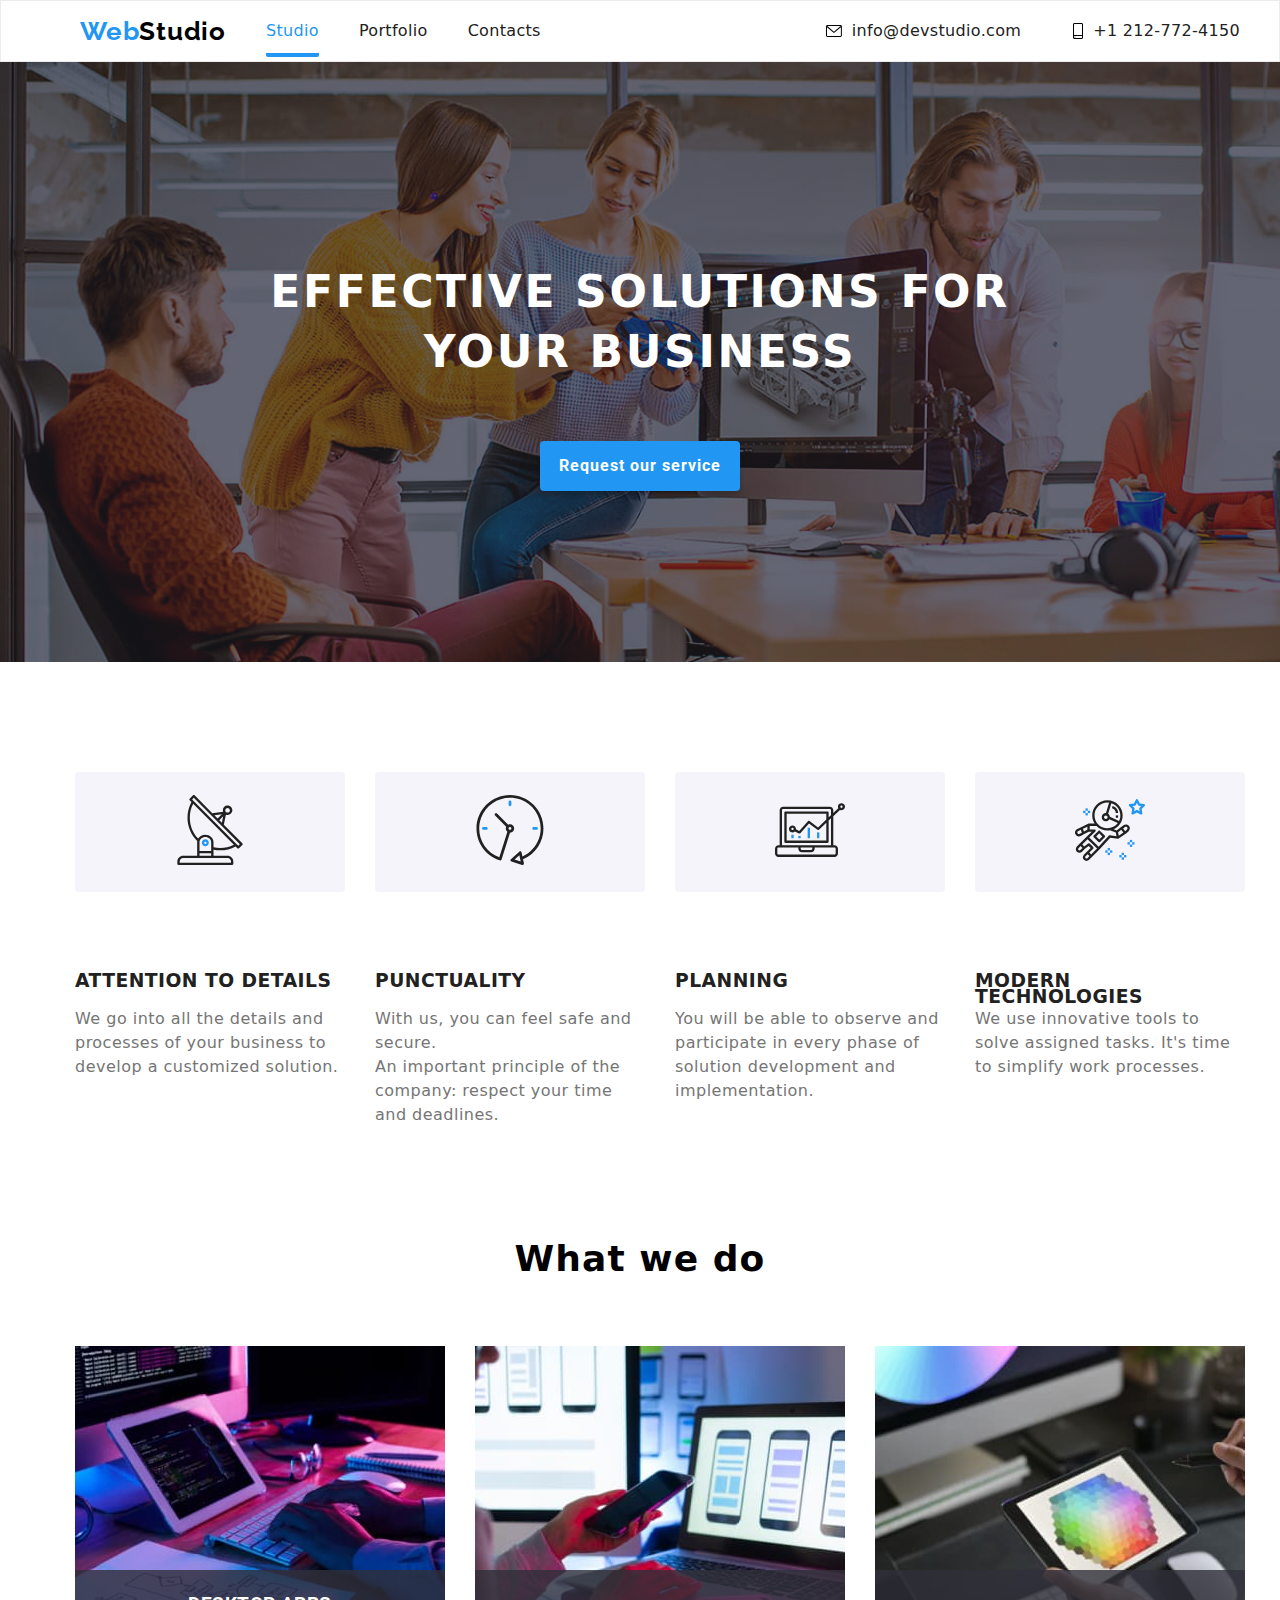
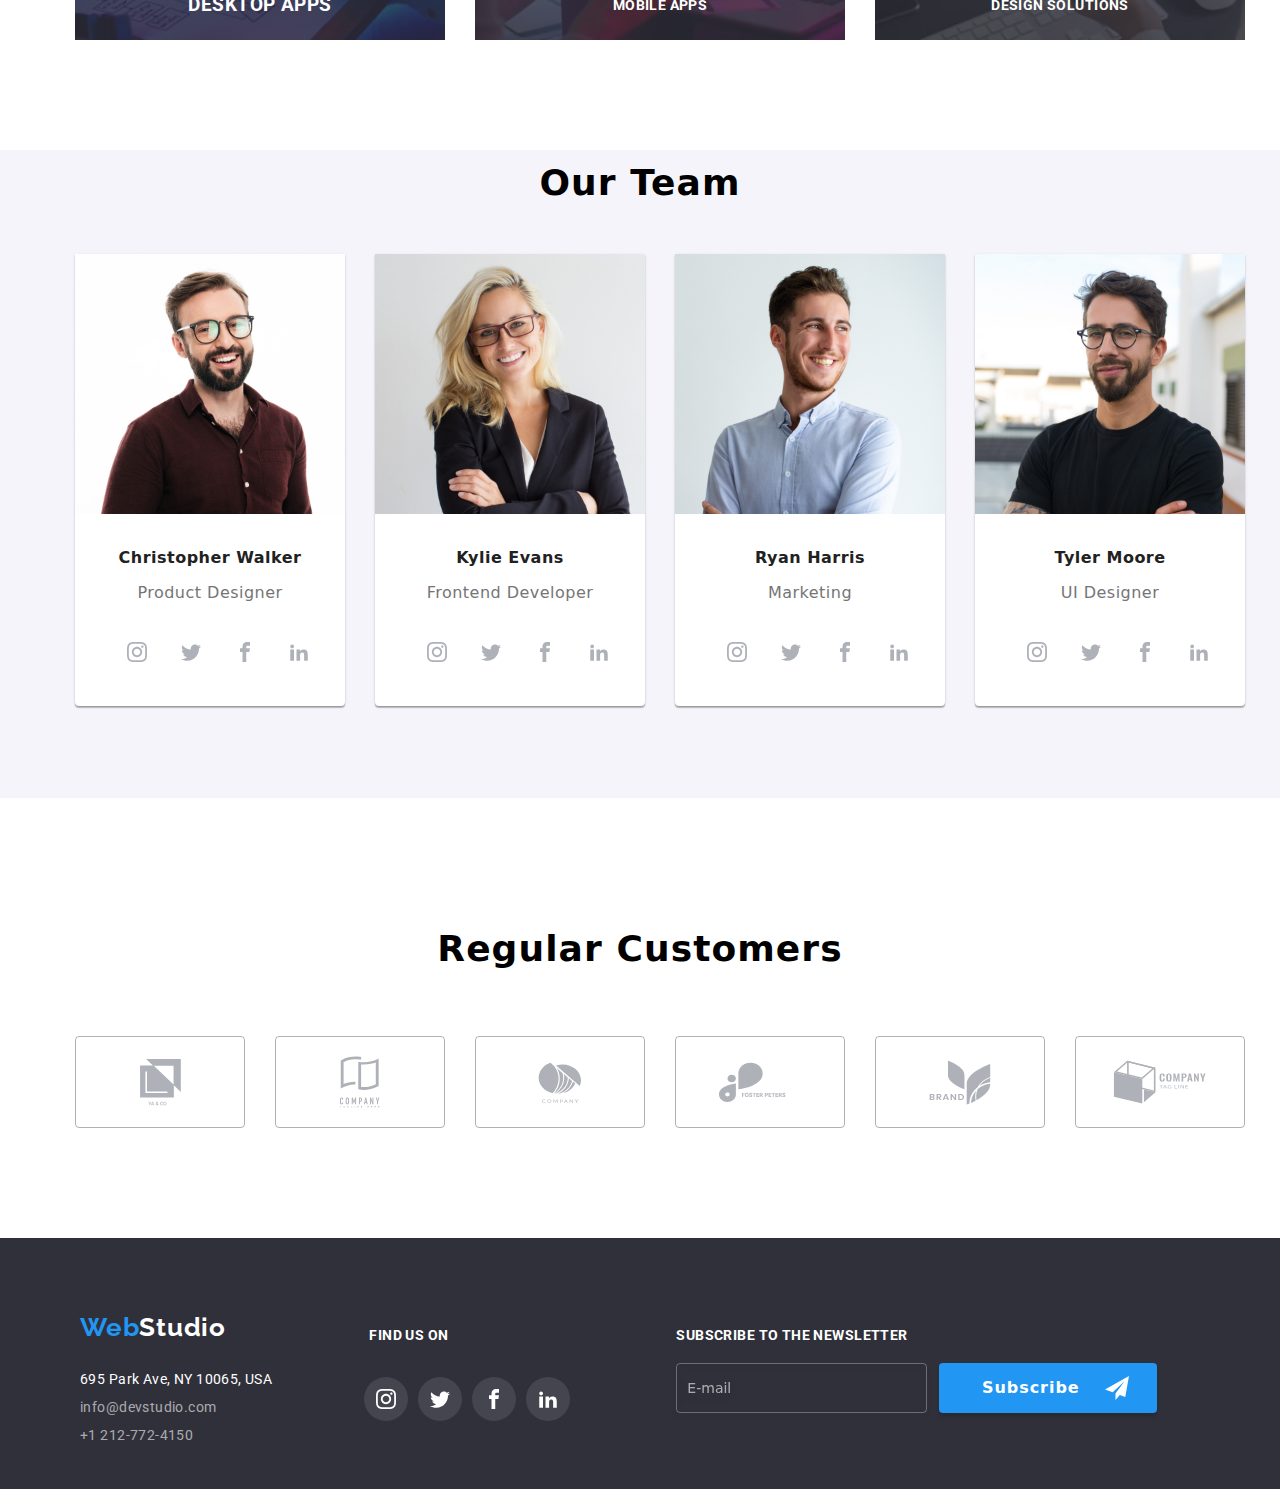
==== index.html @ d2036253 "goit-markup-hw-08" ====
<!DOCTYPE html>
<html lang="en">
  <head>
    <meta charset="UTF-8" />
    <meta name="viewport" content="width=device-width, initial-scale=1.0" />
    <title>WebStudio</title>
    <link
      rel="stylesheet"
      href="https://cdnjs.cloudflare.com/ajax/libs/modern-normalize/1.0.0/modern-normalize.min.css"
    />
    <link rel="stylesheet" href="./css/main.min.css" />
    <!-- <link rel="stylesheet" href="./css/styles.css" /> -->
    <link rel="preconnect" href="https://fonts.googleapis.com" />
    <link rel="preconnect" href="https://fonts.gstatic.com" crossorigin />
    <link
      href="https://fonts.googleapis.com/css2?family=Raleway:wght@700&family=Roboto:wght@400;500;700;900&display=swap"
      rel="stylesheet"
    />
    <link rel="portfolio" href="./portfolio.html" />
    <link rel="studio" href="./index.html" />
    <link rel="WebStudio" href="./index.html" />
  </head>
  <body>
    <div class="modal is-hidden" data-modal>
      <div class="inner-div">
        <h3 class="modal-title">
          Leave your information and we'll call you back
        </h3>
        <button data-modal-close class="button-data-modal">
          <svg width="18" height="18">
            <use href="./global-svg.svg#icon-close"></use>
          </svg>
        </button>
        <form name="contact-form" class="contact-form">
          <label class="form-item">
            Name
            <svg width="12" height="12">
              <use href="./global-svg.svg#icon-Vectorname"></use>
            </svg>
            <input type="text" name="username" />
          </label>
          <label class="form-item">
            Telephone
            <svg width="13" height="13">
              <use href="./global-svg.svg#icon-Vectorphone"></use>
            </svg>
            <input type="tel" name="Telephone" />
          </label>
          <label class="form-item">
            E-mail
            <svg width="15" height="12">
              <use href="./global-svg.svg#icon-Vectormail"></use>
            </svg>
            <input type="email" name="email" />
          </label>
          <label class="form-item">
            Comments
            <textarea name="feedback" placeholder="Enter the text"></textarea>
          </label>
          <label class="form-item terms">
            <input type="checkbox" name="email" />
            <span class="replace-checkbox">
              <svg width="11" height="8">
                <use href="./global-svg.svg#icon-checkbox"></use>
              </svg>
            </span>
            I agree with the letter and accept the
            <a class="link-checkbox" href="#">Terms and Conditions</a>
          </label>
          <button class="button-checkbox" type="submit">Send</button>
        </form>
      </div>
    </div>
    <!-- Header -->
    <header>
      <section class="section-header">
        <div class="container-header">
          <nav class="nav-list">
            <ul class="grid">
              <li class="grid__item">
                <a class="grid__item-logo" href="./index.html">Web</a>
              </li>
              <li class="grid__item">
                <a class="grid__item-special" href="./index.html">Studio</a>
              </li>
              <li class="grid__item">
                <a class="grid__item-link" href="./portfolio.html">Portfolio</a>
              </li>
              <li class="grid__item">
                <a class="grid__item-link" href="#">Contacts</a>
              </li>
            </ul>
          </nav>
          <div class="container-right-header">
            <ul class="grid-right">
              <li class="grid-right__info">
                <a
                  class="grid-right__info-link"
                  href="mailto:info@devstudio.com"
                >
                  <svg width="16" height="12">
                    <use href="./global-svg.svg#icon-mail"></use>
                  </svg>
                  info@devstudio.com</a
                >
              </li>

              <li>
                <a class="grid-right__info-link" href="tel:+12127724150">
                  <svg width="10" height="16">
                    <use href="./global-svg.svg#icon-phone"></use>
                  </svg>
                  +1 212-772-4150</a
                >
              </li>
            </ul>
          </div>
        </div>
      </section>
    </header>
    <main>
      <!-- First Section-->
      <section class="first-section">
        <div class="container-first">
          <h1 class="first-title">EFFECTIVE SOLUTIONS FOR YOUR BUSINESS</h1>
          <button data-modal-open class="first-botton" type="button">
            Request our service
          </button>
        </div>
      </section>
      <!--Second Section-->
      <section class="second-section">
        <div class="second-container">
          <ul class="second-grid">
            <li class="second-grid__item">
              <a href="#">
                <svg width="70" height="70">
                  <use href="./global-svg.svg#icon-antenna-1"></use>
                </svg>
              </a>
            </li>
            <li class="second-grid__item">
              <a href="#">
                <svg width="70" height="70">
                  <use href="./global-svg.svg#icon-clock-1"></use>
                </svg>
              </a>
            </li>
            <li class="second-grid__item">
              <a href="#">
                <svg width="70" height="70">
                  <use href="./global-svg.svg#icon-diagram-1"></use>
                </svg>
              </a>
            </li>
            <li class="second-grid__item">
              <a href="#">
                <svg width="70" height="70">
                  <use href="./global-svg.svg#icon-astronaut-1"></use>
                </svg>
              </a>
            </li>
          </ul>
        </div>
        <div class="container-second-section">
          <ul class="grid-product">
            <li>
              <h3 class="grid-product__title">ATTENTION TO DETAILS</h3>
              <p class="grid-product__description">
                We go into all the details and processes of your business to
                develop a customized solution.
              </p>
            </li>
            <li>
              <h3 class="grid-product__title">PUNCTUALITY</h3>
              <p class="grid-product__description">
                With us, you can feel safe and secure. <br />
                An important principle of the company: respect your time and
                deadlines.
              </p>
            </li>
            <li>
              <h3 class="grid-product__title">PLANNING</h3>
              <p class="grid-product__description">
                You will be able to observe and participate in every phase of
                solution development and implementation.
              </p>
            </li>
            <li>
              <h3 class="grid-product__title">MODERN TECHNOLOGIES</h3>
              <p class="grid-product__description">
                We use innovative tools to solve assigned tasks. It's time to
                simplify work processes.
              </p>
            </li>
          </ul>
        </div>
      </section>
      <!-- Third Section-->
      <section class="third-section">
        <div class="container-third-section">
          <h2 class="third-title">What we do</h2>
          <ul class="third-grid">
            <li class="third-grid__item">
              <img
                src="./images/StudioWork.jpg"
                alt="StudioWork"
                width="370"
                height="294"
              />
              <div class="third-product">
                <h3 class="third__product__title">DESKTOP APPS</h3>
              </div>
            </li>
            <li class="third-grid__item">
              <img
                src="./images/StudioWork2.jpg"
                alt="StudioWork"
                width="370"
                height="294"
              />
              <div class="third-product">
                <h3 class="third-product__title">Mobile APPS</h3>
              </div>
            </li>
            <li class="third-grid__item">
              <img
                src="./images/StudioWork3.jpg"
                alt="StudioWork"
                width="370"
                height="294"
              />
              <div class="third-product">
                <h3 class="third-product__title">DESIGN SOLUTIONS</h3>
              </div>
            </li>
          </ul>
        </div>
      </section>
      <!--Fourth Section-->
      <section class="fourth-section">
        <div class="container-fourth-section">
          <h2 class="fourth-title">Our Team</h2>
          <ul class="fourth-grid">
            <li class="fourth-grid__item">
              <img
                src="./images/Christopher Walker.jpg"
                alt="Christopher Walker"
                width="270"
              />
              <h3 class="fourth-grid__item-name">Christopher Walker</h3>
              <p class="fourth-grid__item-specialty">Product Designer</p>
              <div class="social-media-container">
                <ul class="fourth-grid-social">
                  <li class="fourth-grid-social__item">
                    <a href="">
                      <svg width="20" height="20">
                        <use href="./global-svg.svg#icon-instagram"></use>
                      </svg>
                    </a>
                  </li>
                  <li class="fourth-grid-social__item">
                    <a href="">
                      <svg width="20" height="20">
                        <use href="./global-svg.svg#icon-twitter"></use>
                      </svg>
                    </a>
                  </li>
                  <li class="fourth-grid-social__item">
                    <a href="">
                      <svg width="20" height="20">
                        <use href="./global-svg.svg#icon-facebook"></use>
                      </svg>
                    </a>
                  </li>
                  <li class="fourth-grid-social__item">
                    <a href="">
                      <svg width="20" height="20">
                        <use href="./global-svg.svg#icon-linkedin2"></use>
                      </svg>
                    </a>
                  </li>
                </ul>
              </div>
            </li>
            <li class="fourth-grid__item">
              <img
                src="./images/Kylie Evans.jpg"
                alt="Kylie Evans"
                width="270"
              />
              <h3 class="fourth-grid__item-name">Kylie Evans</h3>
              <p class="fourth-grid__item-specialty">Frontend Developer</p>
              <div class="social-media-container">
                <ul class="fourth-grid-social">
                  <li class="fourth-grid-social__item">
                    <a href="">
                      <svg width="20" height="20">
                        <use href="./global-svg.svg#icon-instagram"></use>
                      </svg>
                    </a>
                  </li>
                  <li class="fourth-grid-social__item">
                    <a href="">
                      <svg width="20" height="20">
                        <use href="./global-svg.svg#icon-twitter"></use>
                      </svg>
                    </a>
                  </li>
                  <li class="fourth-grid-social__item">
                    <a href="">
                      <svg width="20" height="20">
                        <use href="./global-svg.svg#icon-facebook"></use>
                      </svg>
                    </a>
                  </li>
                  <li class="fourth-grid-social__item">
                    <a href="">
                      <svg width="20" height="20">
                        <use href="./global-svg.svg#icon-linkedin2"></use>
                      </svg>
                    </a>
                  </li>
                </ul>
              </div>
            </li>
            <li class="fourth-grid__item">
              <img
                src="./images/Ryan Harris.jpg"
                alt="Ryan Harris"
                width="270"
              />
              <h3 class="fourth-grid__item-name">Ryan Harris</h3>
              <p class="fourth-grid__item-specialty">Marketing</p>
              <div class="social-media-container">
                <ul class="fourth-grid-social">
                  <li class="fourth-grid-social__item">
                    <a href="">
                      <svg width="20" height="20">
                        <use href="./global-svg.svg#icon-instagram"></use>
                      </svg>
                    </a>
                  </li>
                  <li class="fourth-grid-social__item">
                    <a href="">
                      <svg width="20" height="20">
                        <use href="./global-svg.svg#icon-twitter"></use>
                      </svg>
                    </a>
                  </li>
                  <li class="fourth-grid-social__item">
                    <a href="">
                      <svg width="20" height="20">
                        <use href="./global-svg.svg#icon-facebook"></use>
                      </svg>
                    </a>
                  </li>
                  <li class="fourth-grid-social__item">
                    <a href="">
                      <svg width="20" height="20">
                        <use href="./global-svg.svg#icon-linkedin2"></use>
                      </svg>
                    </a>
                  </li>
                </ul>
              </div>
            </li>
            <li class="fourth-grid__item">
              <img
                src="./images/Tyler Moore.jpg"
                alt="Tyler Moore"
                width="270"
              />
              <h3 class="fourth-grid__item-name">Tyler Moore</h3>
              <p class="fourth-grid__item-specialty">UI Designer</p>
              <div class="social-media-container">
                <ul class="fourth-grid-social">
                  <li class="fourth-grid-social__item">
                    <a href="">
                      <svg width="20" height="20">
                        <use href="./global-svg.svg#icon-instagram"></use>
                      </svg>
                    </a>
                  </li>
                  <li class="fourth-grid-social__item">
                    <a href="">
                      <svg width="20" height="20">
                        <use href="./global-svg.svg#icon-twitter"></use>
                      </svg>
                    </a>
                  </li>
                  <li class="fourth-grid-social__item">
                    <a href="">
                      <svg width="20" height="20">
                        <use href="./global-svg.svg#icon-facebook"></use>
                      </svg>
                    </a>
                  </li>
                  <li class="fourth-grid-social__item">
                    <a href="">
                      <svg width="20" height="20">
                        <use href="./global-svg.svg#icon-linkedin2"></use>
                      </svg>
                    </a>
                  </li>
                </ul>
              </div>
            </li>
          </ul>
        </div>
      </section>
      <!--Fifth Section-->
      <section class="fifth-section">
        <div class="container-fifth-section">
          <h3 class="fifth-title">Regular Customers</h3>
          <ul class="fifth-grid">
            <li class="fifth-grid__item">
              <a href="#">
                <svg width="41" height="46.7">
                  <use href="./global-svg.svg#icon-group-logo"></use>
                </svg>
              </a>
            </li>
            <li class="fifth-grid__item">
              <a href="#">
                <svg width="40" height="52">
                  <use href="./global-svg.svg#icon-group"></use>
                </svg>
              </a>
            </li>
            <li class="fifth-grid__item">
              <a href="#">
                <svg width="43.46" height="41.18">
                  <use href="./global-svg.svg#icon-filecompany"></use>
                </svg>
              </a>
            </li>
            <li class="fifth-grid__item">
              <a href="#">
                <svg width="84.44" height="40.62">
                  <use href="./global-svg.svg#icon-group-foster"></use>
                </svg>
              </a>
            </li>
            <li class="fifth-grid__item">
              <a href="#">
                <svg width="62.54" height="45.43">
                  <use href="./global-svg.svg#icon-group-brand"></use>
                </svg>
              </a>
            </li>
            <li class="fifth-grid__item">
              <a href="#">
                <svg width="93.79" height="43.93">
                  <use href="./global-svg.svg#icon-Object-company"></use>
                </svg>
              </a>
            </li>
          </ul>
        </div>
      </section>
    </main>
    <!--Footer-->
    <footer>
      <section class="section-footer">
        <div class="container-footer">
          <address class="footer-item">
            <ul class="footer-grid">
              <li class="footer-grid__item">
                <a class="footer-grid__item-logo" href="./index.html">Web</a>
              </li>
              <li class="footer-grid__pozition">
                <a class="footer-grid__pozition-link" href="#"
                  >695 Park Ave, NY 10065, USA</a
                >
              </li>
              <li class="footer-grid__contact">
                <a
                  class="footer-grid__contact-link"
                  href="mailto:info@devstudio.com"
                  >info@devstudio.com</a
                >
              </li>
              <li class="footer-grid__contact">
                <a class="footer-grid__contact-link" href="tel:+12127724150"
                  >+1 212-772-4150</a
                >
              </li>
            </ul>
          </address>
          <div class="social-media-footer">
            <h3 class="title-media-footer">Find us on</h3>
            <ul class="social-media-grid">
              <li class="social-media-grid_item">
                <a href="">
                  <svg width="20" height="20">
                    <use href="./global-svg.svg#icon-instagram"></use>
                  </svg>
                </a>
              </li>
              <li class="social-media-grid_item">
                <a href="">
                  <svg width="20" height="20">
                    <use href="./global-svg.svg#icon-twitter"></use>
                  </svg>
                </a>
              </li>
              <li class="social-media-grid_item">
                <a href="">
                  <svg width="20" height="20">
                    <use href="./global-svg.svg#icon-facebook"></use>
                  </svg>
                </a>
              </li>
              <li class="social-media-grid_item">
                <a href="">
                  <svg width="20" height="20">
                    <use href="./global-svg.svg#icon-linkedin2"></use>
                  </svg>
                </a>
              </li>
            </ul>
          </div>
          <div class="container-form">
            <h3 class="title-form">Subscribe to the newsletter</h3>
            <form name="Subscribe to the newsletter" class="inner-form">
              <input type="email" name="email" placeholder="E-mail" />
              <button class="button-form" type="submit">
                Subscribe
                <svg width="24" height="24">
                  <use href="./global-svg.svg#icon-send"></use>
                </svg>
              </button>
            </form>
          </div>
        </div>
      </section>
    </footer>
    <script src="./js/modal.js"></script>
  </body>
</html>
---- css/main.min.css ----
.section-header{border:1px solid #ececec}.container-header{width:1200px;height:60px;display:flex;margin:0 auto}.nav-list{display:flex;flex-grow:1;font-weight:500;line-height:16px;letter-spacing:.02em;color:#212121;align-items:center}.grid__item-special{border-bottom:4px solid #2196f3;border-radius:2px;padding-bottom:13px;padding-top:17px;text-decoration:none;color:#2196f3}.grid{position:relative;display:flex;gap:40px;align-items:center;justify-content:center;list-style:none}.grid .grid__item-link{text-decoration:none;color:#212121}.container-right-header{display:flex;flex-direction:column;justify-content:center;-moz-column-gap:10px;column-gap:10px}.grid-right{font-weight:500;line-height:16px;letter-spacing:.02em;color:#212121;list-style:none;display:flex;padding-top:32px;padding-bottom:32px;align-items:center;justify-content:center;-moz-column-gap:12px;column-gap:12px}.grid-right a{display:flex;gap:10px;align-items:center;justify-content:center}.grid-right__info{padding-right:40px}.grid__item-logo{font-family:"Raleway";font-style:normal;font-weight:700;font-size:26px;line-height:31px;letter-spacing:.03em;color:#2196f3;text-decoration:none}.grid__item-logo::after{content:"Studio";color:#000}.grid-right__info-link{text-decoration:none;color:#212121}.grid-right__info-link:hover,.grid-right__info-link:focus{color:#2196f3;fill:#2196f3;transition:color,fill,250ms cubic-bezier(0.4, 0, 0.2, 1)}.modal{display:flex;justify-content:center;align-items:center;position:fixed;width:100%;height:100%;z-index:99;background:rgba(0,0,0,.2);transition:opacity 1s linear}.modal.is-hidden{visibility:hidden;opacity:0}.modal-title{position:absolute;width:448px;font-size:20px;text-align:center;letter-spacing:.03em;margin:60px 40px 12px 40px}.inner-div{display:flex;position:relative;width:528px;height:581px;background:#fff;box-shadow:0px 1px 3px rgba(0,0,0,.12),0px 1px 1px rgba(0,0,0,.14),0px 2px 1px rgba(0,0,0,.2);border-radius:4px}.inner-div:nth-child(1){justify-content:flex-end}.button-data-modal{position:absolute;margin-right:10px;margin-top:10px;border-radius:50%;width:30px;height:30px;background:#fff;border:1px solid rgba(0,0,0,.1);cursor:pointer;padding:5px 1px;opacity:1;transition:opacity,250ms cubic-bezier(0.4, 0, 0.2, 1)}.contact-form{display:flex;flex:1 0 70%;margin:93px 40px 20px 40px;flex-direction:column}.contact-form input[type=checkbox]:checked+.replace-checkbox{background:#2196f3;border-color:#2196f3}.contact-form input[type=checkbox]{display:none}.form-item{font-size:12px;line-height:14px;letter-spacing:.01em;color:#757575;display:flex;justify-content:center;flex-wrap:wrap;flex-direction:column;gap:4px;padding-top:10px;background:#fff}.form-item:focus{fill:#2196f3;transition:fill,250ms cubic-bezier(0.4, 0, 0.2, 1)}.form-item>[name=feedback]{height:120px}.form-item input{padding-left:42px}.form-item input:focus,.form-item input:hover{border:1px solid #2196f3;border-color:#2196f3;cursor:pointer;fill:#2196f3;padding-left:36px;transition:color,fill,250ms cubic-bezier(0.4, 0, 0.2, 1)}.form-item input,.form-item textarea{width:448px;height:40px;border:1px solid rgba(33,33,33,.2);border-radius:4px;outline:none;cursor:pointer;padding:12px 16px}.form-item svg:not(:last-child){display:flex;position:absolute;margin:24px 15px 4px 14px}.form-item.terms{flex-direction:row;gap:10px;padding-top:20px}.replace-checkbox{display:flex;align-items:center;width:16px;height:16px;border:2px solid #000;border-radius:2px}.link-checkbox{color:#2196f3}.button-checkbox{font-weight:700;font-size:16px;line-height:30px;letter-spacing:.06em;color:#fff;width:200px;border:0;background:#2196f3;box-shadow:0px 4px 4px rgba(0,0,0,.15);border-radius:4px;margin-top:15px;align-content:center;padding:10px 80px;margin-left:122px;flex-wrap:wrap}.first-section{display:flex;justify-content:center;background-image:linear-gradient(to bottom, rgba(47, 48, 58, 0.4), rgba(47, 48, 58, 0.4)),url(../images/efective\ solution.jpg);width:auto;height:600px;background-repeat:no-repeat;background-size:cover}.container-first{display:flex;width:1200px;flex-direction:column;align-items:center;justify-content:center;gap:30px}.first-title{width:763px;font-weight:900;font-size:44px;line-height:60px;letter-spacing:.06em;text-align:center;color:#fff}.first-botton{font-family:"Roboto";font-style:normal;font-weight:700;font-size:16px;line-height:30px;letter-spacing:.06em;color:#fff}.first-botton[type=button]{background-color:#2196f3;border:0;box-shadow:0px 4px 4px rgba(0,0,0,.15);border-radius:4px;width:200px;height:50px;cursor:pointer}.second-section{display:flex;letter-spacing:.03em;margin-top:94px;flex-direction:column;align-items:center}.second-container{margin-bottom:30px}.second-container>ul{display:flex;gap:30px}.second-grid__item{display:flex;align-items:center;justify-content:center;width:270px;height:120px;background:#f5f4fa;border-radius:4px}.container-second-section>ul{display:flex;gap:30px}.grid-product,.second-grid{list-style:none}.grid-product__title{width:270px;height:16px;font-weight:700;line-height:16px;text-transform:uppercase;color:#212121}.grid-product__description{width:270px;height:75px;line-height:24px;color:#757575}.third-section{display:flex;margin-top:94px;justify-content:center}.third-title{font-size:36px;line-height:42px;letter-spacing:.03em;text-align:center;margin-bottom:50px}.container-third-section{display:flex;width:1200px;flex-wrap:wrap;justify-content:center}.container-third-section ul{display:flex;gap:30px}.third-grid{list-style:none}.third-product{display:flex;position:absolute;width:370px;height:70px;background-color:rgba(47,48,58,.8);justify-content:center;align-items:center}.third-grid__item{font-family:"Roboto";font-style:normal;font-weight:500;font-size:16px;line-height:26px;text-align:center;letter-spacing:.03em;color:#fff;display:flex;justify-content:center;gap:8px;list-style:none;align-items:flex-end}.third-product__title{font-weight:700;font-size:14px;line-height:16px;text-align:center;letter-spacing:.03em;text-transform:uppercase;color:#fff}.fourth-section{display:flex;align-items:center;height:648px;margin-top:94px;background:#f5f4fa;justify-content:center;padding-bottom:94px}.fourth-title{font-size:36px;line-height:42px;letter-spacing:.03em;text-align:center;margin-bottom:50px}.container-fourth-section>ul{display:flex;gap:30px;list-style:none}.fourth-grid__item-name,.fourth-grid__item-specialty{font-size:16px;line-height:19px;letter-spacing:.03em;text-align:center}.fourth-grid__item-name{margin-top:30px;margin-bottom:10px;color:#212121}.fourth-grid__item-specialty{margin-bottom:30px;color:#757575}.fourth-grid__item{background:#fff;box-shadow:0px 1px 3px rgba(0,0,0,.12),0px 1px 1px rgba(0,0,0,.14),0px 2px 1px rgba(0,0,0,.2);border-radius:0px 0px 4px 4px}.social-media-container{display:flex;padding-bottom:30px;margin:0 auto}.social-media-container>ul{display:flex;gap:10px;align-items:center;align-content:center;list-style:none}.fourth-grid-social__item{display:flex;justify-content:center;align-items:center;width:44px;height:44px;border-radius:50%;background-color:#fff}.fourth-grid-social__item a{fill:#afb1b8}.fourth-grid-social__item a:hover,.fourth-grid-social__item a:focus{fill:#fff;transition:fill 250ms cubic-bezier(0.4, 0, 0.2, 1)}.fourth-grid-social__item:hover,.fourth-grid-social__item:focus{background-color:#2196f3;transition:"background-color" 250ms cubic-bezier(0.4, 0, 0.2, 1)}.fifth-section{display:flex;justify-content:center;margin-top:94px;margin-bottom:94px}.container-fifth-section{display:flex;flex-direction:column}.container-fifth-section ul{display:flex;gap:30px;list-style:none}.fifth-grid__item a{display:flex;justify-content:center;align-items:center;width:170px;height:92px;border:1px solid #afb1b8;border-radius:4px;fill:#afb1b8}.fifth-grid__item a:hover,.fifth-grid__item a:focus{fill:#2196f3;border-color:#2196f3;transition:fill,border,250ms cubic-bezier(0.4, 0, 0.2, 1)}.fifth-title{font-size:36px;line-height:42px;letter-spacing:.03em;text-align:center;margin-bottom:50px}.section-footer{height:251px;font-size:14px;line-height:16px;letter-spacing:.03em;text-decoration:none;background:#2f303a;height:251px;padding-top:60px}.container-footer{width:1200px;display:flex;margin:0 auto}.footer-grid{list-style:none}.footer-grid .footer-grid__pozition,.footer-grid__contact{font-family:"Roboto";font-style:normal;font-weight:400;font-size:14px;line-height:16px;letter-spacing:.03em}.social-media-grid_item a{display:flex;width:44px;height:44px;background:rgba(255,255,255,.1);border-radius:50%;align-items:center;justify-content:center;fill:#fff}.footer-grid__pozition{margin-top:28px;margin-bottom:12px}.footer-grid__pozition a{color:#fff;text-decoration:none}.footer-grid__pozition a:hover,.footer-grid__pozition a:focus{color:#2196f3;fill:#2196f3;transition:color,fill,250ms cubic-bezier(0.4, 0, 0.2, 1)}.footer-grid__contact{margin-bottom:12px}.footer-grid__contact a{color:rgba(255,255,255,.6);text-decoration:none}.footer-grid__contact a:hover,.footer-grid__contact a:focus{color:#2196f3;fill:#2196f3;transition:color,fill,250ms cubic-bezier(0.4, 0, 0.2, 1)}.footer-grid__item-logo{font-family:"Raleway";font-style:normal;font-weight:700;font-size:26px;line-height:31px;letter-spacing:.03em;color:#2196f3;text-decoration:none}.footer-grid__item-logo::after{content:"Studio";color:#fff}.social-media-footer{display:flex;padding-top:15px;padding-left:52px;flex-direction:column}.social-media-grid{display:flex;gap:10px;fill:#fff;list-style:none}.title-media-footer{font-family:"Roboto";font-style:normal;font-weight:700;font-size:14px;line-height:16px;letter-spacing:.03em;text-transform:uppercase;color:#fff;margin-left:45px;margin-bottom:20px}.social-media-grid_item:hover,.social-media-grid_item:focus{background-color:#2196f3;border-radius:50%;transition:color,border,250ms cubic-bezier(0.4, 0, 0.2, 1)}.container-form{padding-top:15px;display:flex;width:570px;height:86px;flex-wrap:wrap;justify-content:center;align-items:baseline}.title-form{display:flex;flex:1 0 100%;margin-left:212px;font-family:"Roboto";font-style:normal;font-weight:700;font-size:14px;line-height:16px;letter-spacing:.03em;text-transform:uppercase;color:#fff;margin-bottom:20px}.inner-form{display:flex;width:358px;height:50px;gap:12px}.inner-form input{display:flex;flex:1 0 70%;outline:none;width:358px;height:50px;border:1px solid rgba(255,255,255,.3);filter:drop-shadow(0px 4px 4px rgba(0, 0, 0, 0.15));border-radius:4px;background:rgba(0,0,0,0)}.inner-form input::-moz-placeholder{color:rgba(255,255,255,.6);padding-left:5px;opacity:1}.inner-form input::placeholder,.inner-form input[type=email]{color:rgba(255,255,255,.6);padding-left:5px;opacity:1}.inner-form input:focus,.inner-form button:hover{cursor:pointer}.button-form{font-weight:700;font-size:16px;line-height:30px;align-items:center;letter-spacing:.06em;color:#fff;display:flex;flex:1 0 40%;background:#2196f3;box-shadow:0px 4px 4px rgba(0,0,0,.15);border-radius:4px;justify-content:center;border:0;padding:10px 28px 10px 43px;gap:25px}.section-botton{display:flex;justify-content:center;margin-top:94px}.container-botton{width:1200px;display:flex;justify-content:center}.grid-item{font-family:"Roboto";font-style:normal;font-weight:500;font-size:16px;line-height:26px;text-align:center;letter-spacing:.03em;color:#fff;display:flex;justify-content:center;gap:8px;list-style:none}.grid-item__botton{font-style:normal;font-weight:500;font-size:16px;line-height:26px;text-align:center;letter-spacing:.03em;color:#212121;border:0}.grid-item__botton:hover,.grid-item__botton:focus{color:#fff;background-color:#2196f3;border-color:#2196f3;box-shadow:0px 3px 1px rgba(0,0,0,.1),0px 1px 2px rgba(0,0,0,.08),0px 2px 2px rgba(0,0,0,.12);border-radius:4px;transition:color,border,250ms cubic-bezier(0.4, 0, 0.2, 1)}.grid-item__botton-link{padding:6px 22px;color:#212121;text-decoration:none}.grid-item__botton-link:hover,.grid-item__botton-link:focus{color:#fff;transition:color 250ms cubic-bezier(0.4, 0, 0.2, 1)}.section-card{display:flex;flex-direction:column;align-items:center;gap:30px;margin-top:34px;margin-bottom:94px}.container-card{width:1200px;margin-bottom:94px}.card-grid_item-title{width:322px;height:36px;font-weight:700;font-size:18px;line-height:36px;letter-spacing:.06em;color:#212121;margin:20px 24px 4px 24px}.card-grid_item-specialty{font-weight:400;font-size:16px;line-height:30px;letter-spacing:.03em;color:#757575;margin:4px 24px 20px 24px}.card-grid{display:flex;gap:30px;justify-content:flex-end;list-style:none}.card-grid_item{position:relative;background:#fff;border:1px solid #eee}.card-grid_item:hover,.card-grid_item:focus{box-shadow:0px 1px 1px rgba(0,0,0,.12),0px 4px 4px rgba(0,0,0,.06),1px 4px 6px rgba(0,0,0,.16);transition:box,250ms cubic-bezier(0.4, 0, 0.2, 1)}.card-grid_item a{text-decoration:none}.overlay-item{display:flex;position:absolute;width:370px;height:294px;background:rgba(33,150,243,.9);justify-content:center;align-items:center;visibility:hidden}.card-grid_item:hover .overlay-item,.card-grid_item:focus .overlay-item{position:absolute;visibility:visible;top:100px;transform:translateY(-34%);transition:transform 255ms cubic-bezier(0.4, 0, 0.2, 1)}.overlay-text{width:322px;height:140px;left:239px;top:325px;font-family:"Roboto";font-style:normal;font-weight:400;font-size:18px;line-height:28px;letter-spacing:.03em;color:#fff}/*# sourceMappingURL=main.min.css.map */
---- css/styles.css ----
* {
  margin-block-start: 0px;
  margin-block-end: 0px;
  margin-inline-start: 0px;
  margin-inline-end: 0px;
}

body {
  font-family: "Roboto";
  font-style: normal;
  font-weight: 400;
  letter-spacing: 0.03em;
  font-size: 14px;
}
.modal {
  display: flex;
  justify-content: center;
  align-items: center;
  position: fixed;
  width: 100%;
  height: 100%;
  z-index: 99;
  background: rgba(0, 0, 0, 0.2);
  transition: opacity 1s linear;
}
.inner-div {
  display: flex;
  position: relative;
  width: 528px;
  height: 581px;
  background: #ffffff;
  box-shadow: 0px 1px 3px rgba(0, 0, 0, 0.12), 0px 1px 1px rgba(0, 0, 0, 0.14),
    0px 2px 1px rgba(0, 0, 0, 0.2);
  border-radius: 4px;
}
.modal-title {
  position: absolute;
  width: 448px;
  font-size: 20px;
  text-align: center;
  letter-spacing: 0.03em;
  margin: 60px 40px 12px 40px;
}
.is-hidden {
  visibility: hidden;
  opacity: 0;
}
.inner-div:nth-child(1) {
  justify-content: flex-end;
}

.button-data-modal {
  position: absolute;
  margin-right: 10px;
  margin-top: 10px;
  border-radius: 50%;
  width: 30px;
  height: 30px;
  background: #ffffff;
  border: 1px solid rgba(0, 0, 0, 0.1);
  cursor: pointer;
  padding: 5px 1px;
}
.button-data-modal {
  opacity: 1;
  transition: opacity, 250ms cubic-bezier(0.4, 0, 0.2, 1);
}
.contact-form {
  display: flex;
  flex: 1 0 70%;
  margin: 93px 40px 20px 40px;
  flex-direction: column;
}
.form-item {
  font-size: 12px;
  line-height: 14px;
  letter-spacing: 0.01em;
  color: #757575;
  display: flex;
  justify-content: center;
  flex-wrap: wrap;
  flex-direction: column;
  gap: 4px;
  padding-top: 10px;
  background: #ffffff;
}
.form-item > [name="feedback"] {
  height: 120px;
}
.form-item input,
textarea {
  width: 448px;
  height: 40px;
  border: 1px solid rgba(33, 33, 33, 0.2);
  border-radius: 4px;
  outline: none;
  cursor: pointer;
  padding: 12px 16px;
}
.form-item input {
  padding-left: 42px;
}

.form-item svg:not(:last-child) {
  display: flex;
  position: absolute;
  margin: 24px 15px 4px 14px;
}
.form-item.terms {
  flex-direction: row;
  gap: 10px;
  padding-top: 20px;
}
.replace-checkbox {
  display: flex;
  align-items: center;
  width: 16px;
  height: 16px;
  border: 2px solid black;
  border-radius: 2px;
}
.contact-form input[type="checkbox"]:checked + .replace-checkbox {
  background: #2196f3;
  border-color: #2196f3;
}
.contact-form input[type="checkbox"] {
  display: none;
}
.link-checkbox {
  color: #2196f3;
}
.button-checkbox {
  font-weight: 700;
  font-size: 16px;
  line-height: 30px;
  letter-spacing: 0.06em;
  color: #ffffff;
  width: 200px;
  border: 0;
  background: #2196f3;
  box-shadow: 0px 4px 4px rgb(0 0 0 / 15%);
  border-radius: 4px;
  margin-top: 15px;
  align-content: center;
  padding: 10px 80px;
  margin-left: 122px;
  flex-wrap: wrap;
}

.form-item input:focus,
.form-item input:hover {
  border: 1px solid #2196f3;
  border-color: #2196f3;
  cursor: pointer;
  fill: #2196f3;
  padding-left: 36px;
  transition: color, fill, 250ms cubic-bezier(0.4, 0, 0.2, 1);
}
.form-item:focus {
  fill: #2196f3;
  transition: fill, 250ms cubic-bezier(0.4, 0, 0.2, 1);
}

/* Header */
.section__header {
  border: 1px solid #ececec;
}
.container__header {
  width: 1200px;
  height: 60px;
  display: flex;
  margin: 0 auto;
}
.nav-list {
  display: flex;
  flex-grow: 1;
  font-weight: 500;
  line-height: 16px;
  letter-spacing: 0.02em;
  color: #212121;
}
.grid {
  position: relative;
  display: flex;
  gap: 40px;
  align-items: center;
  justify-content: center;
  padding-top: 32px;
  padding-bottom: 32px;
  list-style: none;
}
.item__special {
  text-decoration: none;
  color: #2196f3;
  padding-bottom: 18px;
  border-bottom: 2px solid #2196f3;
  border-radius: 2px;
}
.item__special:hover,
.item__special:focus {
  color: #2196f3;
  transition: color, fill, 250ms cubic-bezier(0.4, 0, 0.2, 1);
}
.container__right__header {
  display: flex;
  flex-direction: column;
  justify-content: center;
  column-gap: 10px;
}
.grid__right {
  font-weight: 500;
  line-height: 16px;
  letter-spacing: 0.02em;
  color: #212121;
  list-style: none;
}
.grid__right {
  display: flex;
  padding-top: 32px;
  padding-bottom: 32px;
  align-items: center;
  justify-content: center;
  column-gap: 12px;
}
.grid__right__info {
  padding-right: 40px;
}
.grid__right a {
  display: flex;
  gap: 10px;
  align-items: center;
  justify-content: center;
}
.item__logo::after {
  content: "Studio";
  color: black;
}
.item__logo,
.footer__logo {
  font-family: "Raleway";
  font-style: normal;
  font-weight: 700;
  font-size: 26px;
  line-height: 31px;
  letter-spacing: 0.03em;
  color: #2196f3;
  text-decoration: none;
}
.footer__logo::after {
  content: "Studio";
  color: #ffffff;
}
.item__link {
  text-decoration: none;
  color: #212121;
}

.item__link:hover,
.item__link:focus {
  color: #2196f3;
  fill: #2196f3;
  transition: color, fill, 250ms cubic-bezier(0.4, 0, 0.2, 1);
}

/* First Section*/
.first__section {
  display: flex;
  justify-content: center;
  background-image: linear-gradient(
      to bottom,
      rgba(47, 48, 58, 0.4),
      rgba(47, 48, 58, 0.4)
    ),
    url(../images/efective\ solution.jpg);
  width: auto;
  height: 600px;
  background-repeat: no-repeat;
  background-size: cover;
}
.container__first {
  display: flex;
  width: 1200px;
  flex-direction: column;
  align-items: center;
  justify-content: center;
  gap: 30px;
}
.first__title {
  width: 763px;
  font-weight: 900;
  font-size: 44px;
  line-height: 60px;
  letter-spacing: 0.06em;
  text-align: center;
  color: #ffffff;
}
button[type="button"] {
  background-color: #2196f3;
  border: 0;
  box-shadow: 0px 4px 4px rgba(0, 0, 0, 0.15);
  border-radius: 4px;
  width: 200px;
  height: 50px;
  cursor: pointer;
}
.first__botton {
  font-family: "Roboto";
  font-style: normal;
  font-weight: 700;
  font-size: 16px;
  line-height: 30px;
  letter-spacing: 0.06em;
  color: #ffffff;
}
/* Second Section */
.second__section {
  display: flex;
  letter-spacing: 0.03em;
  margin-top: 94px;
  flex-direction: column;
  align-items: center;
}
.second__container {
  margin-bottom: 30px;
}
.second__item {
  display: flex;
  align-items: center;
  justify-content: center;
  width: 270px;
  height: 120px;
  background: #f5f4fa;
  border-radius: 4px;
}
.second__container > ul {
  display: flex;
  gap: 30px;
}
.container__second__section > ul {
  display: flex;
  gap: 30px;
}
.grid__product,
.second__grid,
.third__grid,
.fourth__grid,
.fifth__grid,
.footer__grid {
  list-style: none;
}
.product__title {
  width: 270px;
  height: 16px;
  font-weight: 700;
  line-height: 16px;
  text-transform: uppercase;
  color: #212121;
}
.product__description {
  width: 270px;
  height: 75px;
  line-height: 24px;
  color: #757575;
}
/* Third Section*/
.third__section {
  display: flex;
  margin-top: 94px;
  justify-content: center;
}
.third__title,
.fourth__title,
.fifth__title {
  font-size: 36px;
  line-height: 42px;
  letter-spacing: 0.03em;
  text-align: center;
  margin-bottom: 50px;
}
.container__third__section {
  display: flex;
  width: 1200px;
  flex-wrap: wrap;
  justify-content: center;
}
.container__third__section ul {
  display: flex;
  gap: 30px;
}
.third__product {
  display: flex;
  position: absolute;
  width: 370px;
  height: 70px;
  background-color: rgba(47, 48, 58, 0.8);
  justify-content: center;
  align-items: center;
  transform: translateY(-72px);
}
.third__product__title {
  font-weight: 700;
  font-size: 14px;
  line-height: 16px;
  text-align: center;
  letter-spacing: 0.03em;
  text-transform: uppercase;
  color: #ffffff;
}

/* Fourth Section*/
.fourth__section {
  display: flex;
  align-items: center;
  height: 648px;
  margin-top: 94px;
  background: #f5f4fa;
  justify-content: center;
  padding-bottom: 94px;
}
.container__fourth__section > ul {
  display: flex;
  gap: 30px;
}
.item__name,
.item__specialty {
  font-size: 16px;
  line-height: 19px;
  letter-spacing: 0.03em;
  text-align: center;
}
.item__name {
  margin-top: 30px;
  margin-bottom: 10px;
  color: #212121;
}
.item__specialty {
  margin-bottom: 30px;
  color: #757575;
}
.fourth__item {
  background: #ffffff;
  box-shadow: 0px 1px 3px rgba(0, 0, 0, 0.12), 0px 1px 1px rgba(0, 0, 0, 0.14),
    0px 2px 1px rgba(0, 0, 0, 0.2);
  border-radius: 0px 0px 4px 4px;
}
.social__media__container {
  display: flex;
  padding-bottom: 30px;
  margin: 0 auto;
}
.social__item a {
  fill: #afb1b8;
}
.social__media__container > ul {
  display: flex;
  gap: 10px;
  align-items: center;
  align-content: center;
}
.social__item {
  display: flex;
  justify-content: center;
  align-items: center;
  width: 44px;
  height: 44px;
  border-radius: 50%;
  background-color: #ffffff;
}

.social__item:hover,
.social__item:focus {
  background-color: #2196f3;
  transition: "background-color" 250ms cubic-bezier(0.4, 0, 0.2, 1);
}
.social__item a:hover,
.social__item a:focus {
  fill: #ffffff;
  transition: fill 250ms cubic-bezier(0.4, 0, 0.2, 1);
}
/* Fifth Section */
.fifth__section {
  display: flex;
  justify-content: center;
  margin-top: 94px;
  margin-bottom: 94px;
}
.container__fifth__section {
  display: flex;
  flex-direction: column;
}
.container__fifth__section ul {
  display: flex;
  gap: 30px;
}
.customer__item a {
  display: flex;
  justify-content: center;
  align-items: center;
  width: 170px;
  height: 92px;
  border: 1px solid #afb1b8;
  border-radius: 4px;
  fill: #afb1b8;
}

.customer__item a:hover,
.customer__item a:focus {
  fill: #2196f3;
  border-color: #2196f3;
  transition: fill, border, 250ms cubic-bezier(0.4, 0, 0.2, 1);
}
/*Footer */
.section__footer {
  height: 251px;
  font-size: 14px;
  line-height: 16px;
  letter-spacing: 0.03em;
  text-decoration: none;
  background: #2f303a;
  height: 251px;
  padding-top: 60px;
}
.container__footer {
  width: 1200px;
  display: flex;
  margin: 0 auto;
}
.footer__item {
  font-family: "Roboto";
  font-style: normal;
  font-weight: 400;
  font-size: 14px;
  line-height: 16px;
  letter-spacing: 0.03em;
}
.footer__pozition {
  margin-top: 28px;
  margin-bottom: 12px;
}
.footer__contact {
  margin-bottom: 12px;
}
.footer__pozition a {
  color: #ffffff;
}
.footer__contact a {
  color: rgba(255, 255, 255, 0.6);
}

.container__form {
  padding-top: 15px;
  display: flex;
  width: 570px;
  height: 86px;
  flex-wrap: wrap;
  justify-content: center;
  align-items: baseline;
}
.title__form {
  display: flex;
  flex: 1 0 100%;
  margin-left: 212px;
  font-family: "Roboto";
  font-style: normal;
  font-weight: 700;
  font-size: 14px;
  line-height: 16px;
  letter-spacing: 0.03em;
  text-transform: uppercase;
  color: #ffffff;
  margin-bottom: 20px;
}
.inner__form {
  display: flex;
  width: 358px;
  height: 50px;
  gap: 12px;
}
.inner__form input {
  display: flex;
  flex: 1 0 70%;
  outline: none;
  width: 358px;
  height: 50px;
  border: 1px solid rgba(255, 255, 255, 0.3);
  filter: drop-shadow(0px 4px 4px rgba(0, 0, 0, 0.15));
  border-radius: 4px;
  background: transparent;
}
.inner__form input::placeholder,
.inner__form input[type="email"] {
  color: rgba(255, 255, 255, 0.6);
  padding-left: 5px;

  opacity: 1;
}
.inner__form input:focus,
.inner__form button:hover {
  cursor: pointer;
}
.button__form {
  font-weight: 700;
  font-size: 16px;
  line-height: 30px;
  align-items: center;
  letter-spacing: 0.06em;
  color: #ffffff;
  display: flex;
  flex: 1 0 40%;
  background: #2196f3;
  box-shadow: 0px 4px 4px rgb(0 0 0 / 15%);
  border-radius: 4px;
  justify-content: center;
  border: 0;
  padding: 10px 28px 10px 43px;
  gap: 25px;
}

/* PortfolioCss*/

/*BottonSection*/
.section__botton {
  display: flex;
  justify-content: center;
  margin-top: 94px;
}
.container__botton {
  width: 1200px;
  display: flex;
  justify-content: center;
}
.grid__item {
  font-family: "Roboto";
  font-style: normal;
  font-weight: 500;
  font-size: 16px;
  line-height: 26px;
  text-align: center;
  letter-spacing: 0.03em;
  color: #ffffff;
  display: flex;
  justify-content: center;
  gap: 8px;
  list-style: none;
}
.grid__botton {
  font-style: normal;
  font-weight: 500;
  font-size: 16px;
  line-height: 26px;
  text-align: center;
  letter-spacing: 0.03em;
  color: #212121;
  border: 0;
}
.grid__botton:hover,
.grid__botton:focus {
  color: #ffffff;
  background-color: #2196f3;
  border-color: #2196f3;
  box-shadow: 0px 3px 1px rgba(0, 0, 0, 0.1), 0px 1px 2px rgba(0, 0, 0, 0.08),
    0px 2px 2px rgba(0, 0, 0, 0.12);
  border-radius: 4px;
  transition: color, border, 250ms cubic-bezier(0.4, 0, 0.2, 1);
}

.grid__link {
  padding: 6px 22px;
  color: #212121;
  text-decoration: none;
}
.grid__link:hover,
.grid__link:focus {
  color: #ffffff;
  transition: color 250ms cubic-bezier(0.4, 0, 0.2, 1);
}
/*Second Section - Card list */
.section__card {
  display: flex;
  flex-direction: column;
  align-items: center;
  gap: 30px;
  margin-top: 34px;
  margin-bottom: 94px;
}
.container__card {
  width: 1200px;
  margin-bottom: 94px;
}
.item__title {
  width: 322px;
  height: 36px;
  font-weight: 700;
  font-size: 18px;
  line-height: 36px;
  letter-spacing: 0.06em;
  color: #212121;
  margin: 20px 24px 4px 24px;
}
.item__specialty {
  font-weight: 400;
  font-size: 16px;
  line-height: 30px;
  letter-spacing: 0.03em;
  color: #757575;
  margin: 4px 24px 20px 24px;
}
.grid__card {
  display: flex;
  gap: 30px;
  justify-content: flex-end;
  list-style: none;
}
.item__cards {
  position: relative;
  background: #ffffff;
  border: 1px solid #eeeeee;
}
.item__cards a {
  text-decoration: none;
}
.item__cards:hover,
.item__cards:focus {
  box-shadow: 0px 1px 1px rgba(0, 0, 0, 0.12), 0px 4px 4px rgba(0, 0, 0, 0.06),
    1px 4px 6px rgba(0, 0, 0, 0.16);
  transition: box, 250ms cubic-bezier(0.4, 0, 0.2, 1);
}
.overlay__item {
  display: flex;
  position: absolute;
  width: 370px;
  height: 294px;
  background: rgba(33, 150, 243, 0.9);
  justify-content: center;
  align-items: center;
  visibility: hidden;
}
.item__cards:hover .overlay__item,
.item__cards:focus .overlay__item {
  position: absolute;
  visibility: visible;
  top: 100px;
  transform: translateY(-34%);
  transition: transform 255ms cubic-bezier(0.4, 0, 0.2, 1);
}
.overlay__text {
  width: 322px;
  height: 140px;
  left: 239px;
  top: 325px;
  font-family: "Roboto";
  font-style: normal;
  font-weight: 400;
  font-size: 18px;
  line-height: 28px;
  letter-spacing: 0.03em;
  color: #ffffff;
}

/*Footer porto*/
.social__media__footer {
  display: flex;
  padding-top: 15px;
  padding-left: 52px;
  flex-direction: column;
}
.social__media__footer__grid {
  display: flex;
  gap: 10px;
  fill: #ffffff;
  list-style: none;
}
.footer_item_icon a {
  display: flex;
  width: 44px;
  height: 44px;
  background: rgba(255, 255, 255, 0.1);
  border-radius: 50%;
  align-items: center;
  justify-content: center;
  fill: #ffffff;
}
#title_media_footer {
  font-family: "Roboto";
  font-style: normal;
  font-weight: 700;
  font-size: 14px;
  line-height: 16px;
  letter-spacing: 0.03em;
  text-transform: uppercase;
  color: #ffffff;
  margin-left: 45px;
  margin-bottom: 20px;
}
.footer_item_icon:hover,
.footer_item_icon:focus {
  background-color: #2196f3;
  border-radius: 50%;
  transition: color, border, 250ms cubic-bezier(0.4, 0, 0.2, 1);
}
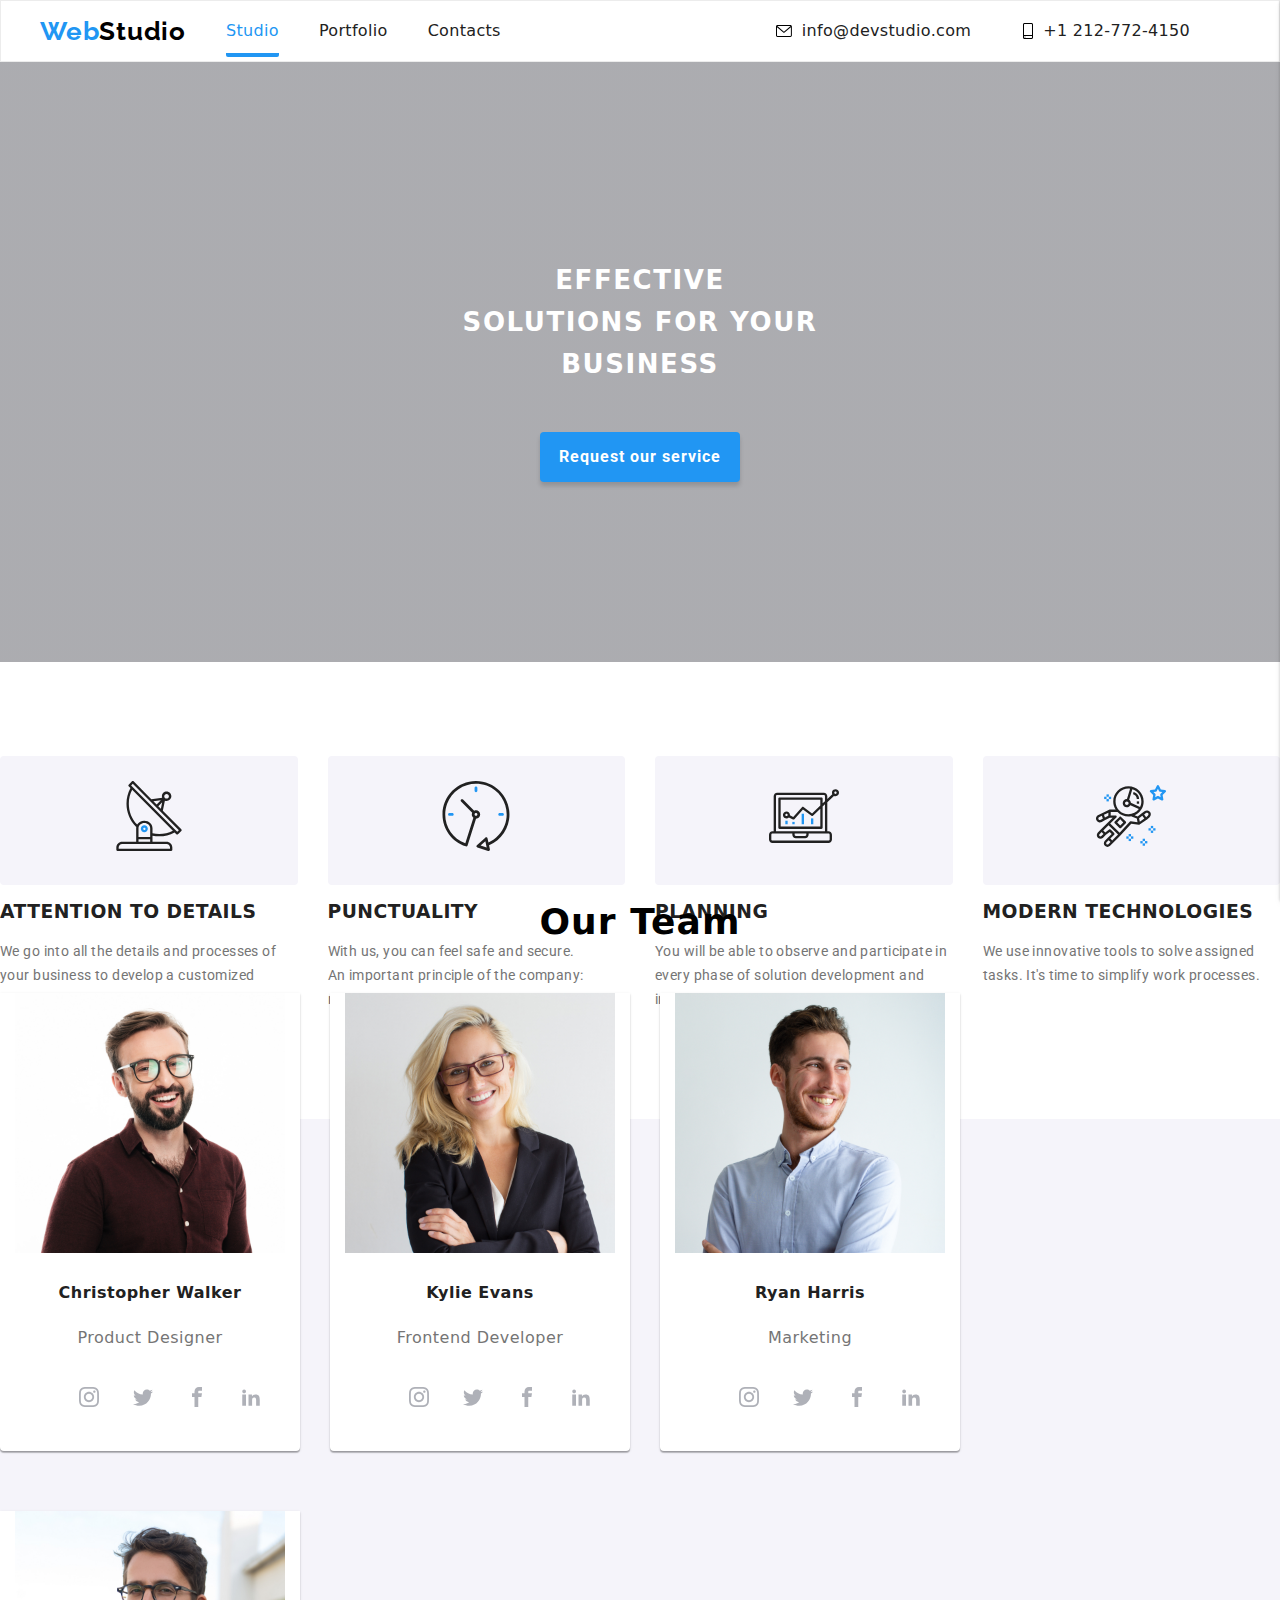
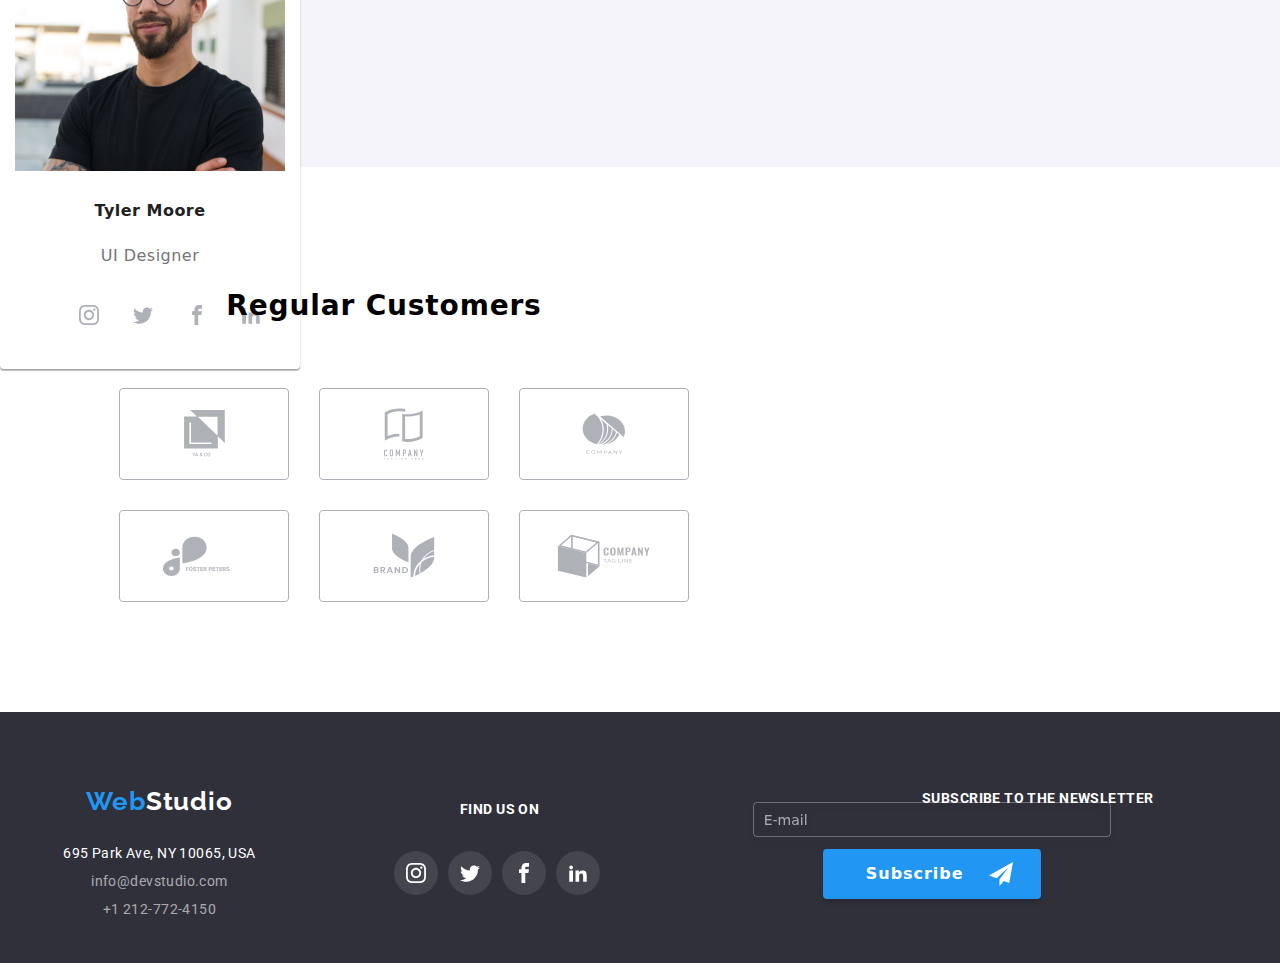
==== commit 912475bd: "goit-markup-hw-08" ====
--- a/index.html
+++ b/index.html
@@ -75,11 +75,9 @@
     <header>
       <section class="section-header">
         <div class="container-header">
-          <nav class="nav-list">
+          <a class="logo" href="./index.html">Web</a>
+          <nav class="nav-list menu">
             <ul class="grid">
-              <li class="grid__item">
-                <a class="grid__item-logo" href="./index.html">Web</a>
-              </li>
               <li class="grid__item">
                 <a class="grid__item-special" href="./index.html">Studio</a>
               </li>
@@ -92,7 +90,7 @@
             </ul>
           </nav>
           <div class="container-right-header">
-            <ul class="grid-right">
+            <ul class="grid-right menu">
               <li class="grid-right__info">
                 <a
                   class="grid-right__info-link"
@@ -115,6 +113,26 @@
               </li>
             </ul>
           </div>
+
+          <button
+            class="menu-toggle js-open-menu"
+            aria-expanded="false"
+            aria-controls="mobile-menu"
+          >
+            <svg
+              width="24"
+              height="24"
+              fill="currentColor"
+              viewBox="0 0 20 20"
+              xmlns="http://www.w3.org/2000/svg"
+            >
+              <path
+                fill-rule="evenodd"
+                d="M3 5a1 1 0 011-1h12a1 1 0 110 2H4a1 1 0 01-1-1zM3 10a1 1 0 011-1h12a1 1 0 110 2H4a1 1 0 01-1-1zM3 15a1 1 0 011-1h12a1 1 0 110 2H4a1 1 0 01-1-1z"
+                clip-rule="evenodd"
+              ></path>
+            </svg>
+          </button>
         </div>
       </section>
     </header>
@@ -133,45 +151,27 @@
         <div class="second-container">
           <ul class="second-grid">
             <li class="second-grid__item">
-              <a href="#">
-                <svg width="70" height="70">
-                  <use href="./global-svg.svg#icon-antenna-1"></use>
-                </svg>
-              </a>
-            </li>
-            <li class="second-grid__item">
-              <a href="#">
-                <svg width="70" height="70">
-                  <use href="./global-svg.svg#icon-clock-1"></use>
-                </svg>
-              </a>
-            </li>
-            <li class="second-grid__item">
-              <a href="#">
-                <svg width="70" height="70">
-                  <use href="./global-svg.svg#icon-diagram-1"></use>
-                </svg>
-              </a>
-            </li>
-            <li class="second-grid__item">
-              <a href="#">
-                <svg width="70" height="70">
-                  <use href="./global-svg.svg#icon-astronaut-1"></use>
-                </svg>
-              </a>
-            </li>
-          </ul>
-        </div>
-        <div class="container-second-section">
-          <ul class="grid-product">
-            <li>
+              <div class="description-box">
+                <a href="#">
+                  <svg width="70" height="70">
+                    <use href="./global-svg.svg#icon-antenna-1"></use>
+                  </svg>
+                </a>
+              </div>
               <h3 class="grid-product__title">ATTENTION TO DETAILS</h3>
               <p class="grid-product__description">
                 We go into all the details and processes of your business to
                 develop a customized solution.
               </p>
             </li>
-            <li>
+            <li class="second-grid__item">
+              <div class="description-box">
+                <a href="#">
+                  <svg width="70" height="70">
+                    <use href="./global-svg.svg#icon-clock-1"></use>
+                  </svg>
+                </a>
+              </div>
               <h3 class="grid-product__title">PUNCTUALITY</h3>
               <p class="grid-product__description">
                 With us, you can feel safe and secure. <br />
@@ -179,14 +179,28 @@
                 deadlines.
               </p>
             </li>
-            <li>
+            <li class="second-grid__item">
+              <div class="description-box">
+                <a href="#">
+                  <svg width="70" height="70">
+                    <use href="./global-svg.svg#icon-diagram-1"></use>
+                  </svg>
+                </a>
+              </div>
               <h3 class="grid-product__title">PLANNING</h3>
               <p class="grid-product__description">
                 You will be able to observe and participate in every phase of
                 solution development and implementation.
               </p>
             </li>
-            <li>
+            <li class="second-grid__item">
+              <div class="description-box">
+                <a href="#">
+                  <svg width="70" height="70">
+                    <use href="./global-svg.svg#icon-astronaut-1"></use>
+                  </svg>
+                </a>
+              </div>
               <h3 class="grid-product__title">MODERN TECHNOLOGIES</h3>
               <p class="grid-product__description">
                 We use innovative tools to solve assigned tasks. It's time to
@@ -460,6 +474,68 @@
         </div>
       </section>
     </main>
+    <div class="menu-container js-menu-container" id="mobile-menu">
+      <button class="menu-toggle js-close-menu">
+        <svg
+          fill="currentColor"
+          viewBox="0 0 20 20"
+          xmlns="http://www.w3.org/2000/svg"
+          width="24"
+          height="24"
+        >
+          <path
+            fill-rule="evenodd"
+            d="M4.293 4.293a1 1 0 011.414 0L10 8.586l4.293-4.293a1 1 0 111.414 1.414L11.414 10l4.293 4.293a1 1 0 01-1.414 1.414L10 11.414l-4.293 4.293a1 1 0 01-1.414-1.414L8.586 10 4.293 5.707a1 1 0 010-1.414z"
+            clip-rule="evenodd"
+          ></path>
+        </svg>
+      </button>
+
+      <ul class="mobile-menu">
+        <li class="mobile-menu__item">
+          <a class="menu__item-special" href="./index.html">Studio</a>
+        </li>
+        <li class="mobile-menu__item">
+          <a class="menu__item-link" href="./portfolio.html">Portfolio</a>
+        </li>
+        <li class="mobile-menu__item">
+          <a class="menu__item-link" href="#">Contacts</a>
+        </li>
+      </ul>
+
+      <ul class="mobile-contact-grid">
+        <li class="mobile-contact-grid_item-phone">
+          <a class="mobile-contact-grid_item-link_phone" href="tel:+12127724150"
+            >+1 212-772-4150</a
+          >
+        </li>
+        <li class="mobile-contact-grid_item">
+          <a
+            class="mobile-contact-grid_item-link"
+            href="mailto:info@devstudio.com"
+            >info@devstudio.com</a
+          >
+        </li>
+      </ul>
+
+      <ul class="mobile-media-grid">
+        <li class="mobile-media-grid_item">
+          <a class="mobile-media-grid-link" href="#">Instagram</a>
+        </li>
+        <li class="mobile-contact-grid_item">
+          <a class="mobile-media-grid-link" href="#">Twitter</a>
+        </li>
+
+        <li class="mobile-contact-grid_item">
+          <a class="mobile-media-grid-link" href="#">Facebook</a>
+        </li>
+
+        <li class="mobile-contact-grid_item">
+          <a class="mobile-media-grid-link" href="#">LinkedIn</a>
+        </li>
+      </ul>
+    </div>
+
     <!--Footer-->
     <footer>
       <section class="section-footer">
@@ -537,5 +613,6 @@
       </section>
     </footer>
     <script src="./js/modal.js"></script>
+    <script defer src="./js/mobile-menu.js"></script>
   </body>
 </html>
--- a/css/main.min.css
+++ b/css/main.min.css
@@ -1 +1 @@
-.section-header{border:1px solid #ececec}.container-header{width:1200px;height:60px;display:flex;margin:0 auto}.nav-list{display:flex;flex-grow:1;font-weight:500;line-height:16px;letter-spacing:.02em;color:#212121;align-items:center}.grid__item-special{border-bottom:4px solid #2196f3;border-radius:2px;padding-bottom:13px;padding-top:17px;text-decoration:none;color:#2196f3}.grid{position:relative;display:flex;gap:40px;align-items:center;justify-content:center;list-style:none}.grid .grid__item-link{text-decoration:none;color:#212121}.container-right-header{display:flex;flex-direction:column;justify-content:center;-moz-column-gap:10px;column-gap:10px}.grid-right{font-weight:500;line-height:16px;letter-spacing:.02em;color:#212121;list-style:none;display:flex;padding-top:32px;padding-bottom:32px;align-items:center;justify-content:center;-moz-column-gap:12px;column-gap:12px}.grid-right a{display:flex;gap:10px;align-items:center;justify-content:center}.grid-right__info{padding-right:40px}.grid__item-logo{font-family:"Raleway";font-style:normal;font-weight:700;font-size:26px;line-height:31px;letter-spacing:.03em;color:#2196f3;text-decoration:none}.grid__item-logo::after{content:"Studio";color:#000}.grid-right__info-link{text-decoration:none;color:#212121}.grid-right__info-link:hover,.grid-right__info-link:focus{color:#2196f3;fill:#2196f3;transition:color,fill,250ms cubic-bezier(0.4, 0, 0.2, 1)}.modal{display:flex;justify-content:center;align-items:center;position:fixed;width:100%;height:100%;z-index:99;background:rgba(0,0,0,.2);transition:opacity 1s linear}.modal.is-hidden{visibility:hidden;opacity:0}.modal-title{position:absolute;width:448px;font-size:20px;text-align:center;letter-spacing:.03em;margin:60px 40px 12px 40px}.inner-div{display:flex;position:relative;width:528px;height:581px;background:#fff;box-shadow:0px 1px 3px rgba(0,0,0,.12),0px 1px 1px rgba(0,0,0,.14),0px 2px 1px rgba(0,0,0,.2);border-radius:4px}.inner-div:nth-child(1){justify-content:flex-end}.button-data-modal{position:absolute;margin-right:10px;margin-top:10px;border-radius:50%;width:30px;height:30px;background:#fff;border:1px solid rgba(0,0,0,.1);cursor:pointer;padding:5px 1px;opacity:1;transition:opacity,250ms cubic-bezier(0.4, 0, 0.2, 1)}.contact-form{display:flex;flex:1 0 70%;margin:93px 40px 20px 40px;flex-direction:column}.contact-form input[type=checkbox]:checked+.replace-checkbox{background:#2196f3;border-color:#2196f3}.contact-form input[type=checkbox]{display:none}.form-item{font-size:12px;line-height:14px;letter-spacing:.01em;color:#757575;display:flex;justify-content:center;flex-wrap:wrap;flex-direction:column;gap:4px;padding-top:10px;background:#fff}.form-item:focus{fill:#2196f3;transition:fill,250ms cubic-bezier(0.4, 0, 0.2, 1)}.form-item>[name=feedback]{height:120px}.form-item input{padding-left:42px}.form-item input:focus,.form-item input:hover{border:1px solid #2196f3;border-color:#2196f3;cursor:pointer;fill:#2196f3;padding-left:36px;transition:color,fill,250ms cubic-bezier(0.4, 0, 0.2, 1)}.form-item input,.form-item textarea{width:448px;height:40px;border:1px solid rgba(33,33,33,.2);border-radius:4px;outline:none;cursor:pointer;padding:12px 16px}.form-item svg:not(:last-child){display:flex;position:absolute;margin:24px 15px 4px 14px}.form-item.terms{flex-direction:row;gap:10px;padding-top:20px}.replace-checkbox{display:flex;align-items:center;width:16px;height:16px;border:2px solid #000;border-radius:2px}.link-checkbox{color:#2196f3}.button-checkbox{font-weight:700;font-size:16px;line-height:30px;letter-spacing:.06em;color:#fff;width:200px;border:0;background:#2196f3;box-shadow:0px 4px 4px rgba(0,0,0,.15);border-radius:4px;margin-top:15px;align-content:center;padding:10px 80px;margin-left:122px;flex-wrap:wrap}.first-section{display:flex;justify-content:center;background-image:linear-gradient(to bottom, rgba(47, 48, 58, 0.4), rgba(47, 48, 58, 0.4)),url(../images/efective\ solution.jpg);width:auto;height:600px;background-repeat:no-repeat;background-size:cover}.container-first{display:flex;width:1200px;flex-direction:column;align-items:center;justify-content:center;gap:30px}.first-title{width:763px;font-weight:900;font-size:44px;line-height:60px;letter-spacing:.06em;text-align:center;color:#fff}.first-botton{font-family:"Roboto";font-style:normal;font-weight:700;font-size:16px;line-height:30px;letter-spacing:.06em;color:#fff}.first-botton[type=button]{background-color:#2196f3;border:0;box-shadow:0px 4px 4px rgba(0,0,0,.15);border-radius:4px;width:200px;height:50px;cursor:pointer}.second-section{display:flex;letter-spacing:.03em;margin-top:94px;flex-direction:column;align-items:center}.second-container{margin-bottom:30px}.second-container>ul{display:flex;gap:30px}.second-grid__item{display:flex;align-items:center;justify-content:center;width:270px;height:120px;background:#f5f4fa;border-radius:4px}.container-second-section>ul{display:flex;gap:30px}.grid-product,.second-grid{list-style:none}.grid-product__title{width:270px;height:16px;font-weight:700;line-height:16px;text-transform:uppercase;color:#212121}.grid-product__description{width:270px;height:75px;line-height:24px;color:#757575}.third-section{display:flex;margin-top:94px;justify-content:center}.third-title{font-size:36px;line-height:42px;letter-spacing:.03em;text-align:center;margin-bottom:50px}.container-third-section{display:flex;width:1200px;flex-wrap:wrap;justify-content:center}.container-third-section ul{display:flex;gap:30px}.third-grid{list-style:none}.third-product{display:flex;position:absolute;width:370px;height:70px;background-color:rgba(47,48,58,.8);justify-content:center;align-items:center}.third-grid__item{font-family:"Roboto";font-style:normal;font-weight:500;font-size:16px;line-height:26px;text-align:center;letter-spacing:.03em;color:#fff;display:flex;justify-content:center;gap:8px;list-style:none;align-items:flex-end}.third-product__title{font-weight:700;font-size:14px;line-height:16px;text-align:center;letter-spacing:.03em;text-transform:uppercase;color:#fff}.fourth-section{display:flex;align-items:center;height:648px;margin-top:94px;background:#f5f4fa;justify-content:center;padding-bottom:94px}.fourth-title{font-size:36px;line-height:42px;letter-spacing:.03em;text-align:center;margin-bottom:50px}.container-fourth-section>ul{display:flex;gap:30px;list-style:none}.fourth-grid__item-name,.fourth-grid__item-specialty{font-size:16px;line-height:19px;letter-spacing:.03em;text-align:center}.fourth-grid__item-name{margin-top:30px;margin-bottom:10px;color:#212121}.fourth-grid__item-specialty{margin-bottom:30px;color:#757575}.fourth-grid__item{background:#fff;box-shadow:0px 1px 3px rgba(0,0,0,.12),0px 1px 1px rgba(0,0,0,.14),0px 2px 1px rgba(0,0,0,.2);border-radius:0px 0px 4px 4px}.social-media-container{display:flex;padding-bottom:30px;margin:0 auto}.social-media-container>ul{display:flex;gap:10px;align-items:center;align-content:center;list-style:none}.fourth-grid-social__item{display:flex;justify-content:center;align-items:center;width:44px;height:44px;border-radius:50%;background-color:#fff}.fourth-grid-social__item a{fill:#afb1b8}.fourth-grid-social__item a:hover,.fourth-grid-social__item a:focus{fill:#fff;transition:fill 250ms cubic-bezier(0.4, 0, 0.2, 1)}.fourth-grid-social__item:hover,.fourth-grid-social__item:focus{background-color:#2196f3;transition:"background-color" 250ms cubic-bezier(0.4, 0, 0.2, 1)}.fifth-section{display:flex;justify-content:center;margin-top:94px;margin-bottom:94px}.container-fifth-section{display:flex;flex-direction:column}.container-fifth-section ul{display:flex;gap:30px;list-style:none}.fifth-grid__item a{display:flex;justify-content:center;align-items:center;width:170px;height:92px;border:1px solid #afb1b8;border-radius:4px;fill:#afb1b8}.fifth-grid__item a:hover,.fifth-grid__item a:focus{fill:#2196f3;border-color:#2196f3;transition:fill,border,250ms cubic-bezier(0.4, 0, 0.2, 1)}.fifth-title{font-size:36px;line-height:42px;letter-spacing:.03em;text-align:center;margin-bottom:50px}.section-footer{height:251px;font-size:14px;line-height:16px;letter-spacing:.03em;text-decoration:none;background:#2f303a;height:251px;padding-top:60px}.container-footer{width:1200px;display:flex;margin:0 auto}.footer-grid{list-style:none}.footer-grid .footer-grid__pozition,.footer-grid__contact{font-family:"Roboto";font-style:normal;font-weight:400;font-size:14px;line-height:16px;letter-spacing:.03em}.social-media-grid_item a{display:flex;width:44px;height:44px;background:rgba(255,255,255,.1);border-radius:50%;align-items:center;justify-content:center;fill:#fff}.footer-grid__pozition{margin-top:28px;margin-bottom:12px}.footer-grid__pozition a{color:#fff;text-decoration:none}.footer-grid__pozition a:hover,.footer-grid__pozition a:focus{color:#2196f3;fill:#2196f3;transition:color,fill,250ms cubic-bezier(0.4, 0, 0.2, 1)}.footer-grid__contact{margin-bottom:12px}.footer-grid__contact a{color:rgba(255,255,255,.6);text-decoration:none}.footer-grid__contact a:hover,.footer-grid__contact a:focus{color:#2196f3;fill:#2196f3;transition:color,fill,250ms cubic-bezier(0.4, 0, 0.2, 1)}.footer-grid__item-logo{font-family:"Raleway";font-style:normal;font-weight:700;font-size:26px;line-height:31px;letter-spacing:.03em;color:#2196f3;text-decoration:none}.footer-grid__item-logo::after{content:"Studio";color:#fff}.social-media-footer{display:flex;padding-top:15px;padding-left:52px;flex-direction:column}.social-media-grid{display:flex;gap:10px;fill:#fff;list-style:none}.title-media-footer{font-family:"Roboto";font-style:normal;font-weight:700;font-size:14px;line-height:16px;letter-spacing:.03em;text-transform:uppercase;color:#fff;margin-left:45px;margin-bottom:20px}.social-media-grid_item:hover,.social-media-grid_item:focus{background-color:#2196f3;border-radius:50%;transition:color,border,250ms cubic-bezier(0.4, 0, 0.2, 1)}.container-form{padding-top:15px;display:flex;width:570px;height:86px;flex-wrap:wrap;justify-content:center;align-items:baseline}.title-form{display:flex;flex:1 0 100%;margin-left:212px;font-family:"Roboto";font-style:normal;font-weight:700;font-size:14px;line-height:16px;letter-spacing:.03em;text-transform:uppercase;color:#fff;margin-bottom:20px}.inner-form{display:flex;width:358px;height:50px;gap:12px}.inner-form input{display:flex;flex:1 0 70%;outline:none;width:358px;height:50px;border:1px solid rgba(255,255,255,.3);filter:drop-shadow(0px 4px 4px rgba(0, 0, 0, 0.15));border-radius:4px;background:rgba(0,0,0,0)}.inner-form input::-moz-placeholder{color:rgba(255,255,255,.6);padding-left:5px;opacity:1}.inner-form input::placeholder,.inner-form input[type=email]{color:rgba(255,255,255,.6);padding-left:5px;opacity:1}.inner-form input:focus,.inner-form button:hover{cursor:pointer}.button-form{font-weight:700;font-size:16px;line-height:30px;align-items:center;letter-spacing:.06em;color:#fff;display:flex;flex:1 0 40%;background:#2196f3;box-shadow:0px 4px 4px rgba(0,0,0,.15);border-radius:4px;justify-content:center;border:0;padding:10px 28px 10px 43px;gap:25px}.section-botton{display:flex;justify-content:center;margin-top:94px}.container-botton{width:1200px;display:flex;justify-content:center}.grid-item{font-family:"Roboto";font-style:normal;font-weight:500;font-size:16px;line-height:26px;text-align:center;letter-spacing:.03em;color:#fff;display:flex;justify-content:center;gap:8px;list-style:none}.grid-item__botton{font-style:normal;font-weight:500;font-size:16px;line-height:26px;text-align:center;letter-spacing:.03em;color:#212121;border:0}.grid-item__botton:hover,.grid-item__botton:focus{color:#fff;background-color:#2196f3;border-color:#2196f3;box-shadow:0px 3px 1px rgba(0,0,0,.1),0px 1px 2px rgba(0,0,0,.08),0px 2px 2px rgba(0,0,0,.12);border-radius:4px;transition:color,border,250ms cubic-bezier(0.4, 0, 0.2, 1)}.grid-item__botton-link{padding:6px 22px;color:#212121;text-decoration:none}.grid-item__botton-link:hover,.grid-item__botton-link:focus{color:#fff;transition:color 250ms cubic-bezier(0.4, 0, 0.2, 1)}.section-card{display:flex;flex-direction:column;align-items:center;gap:30px;margin-top:34px;margin-bottom:94px}.container-card{width:1200px;margin-bottom:94px}.card-grid_item-title{width:322px;height:36px;font-weight:700;font-size:18px;line-height:36px;letter-spacing:.06em;color:#212121;margin:20px 24px 4px 24px}.card-grid_item-specialty{font-weight:400;font-size:16px;line-height:30px;letter-spacing:.03em;color:#757575;margin:4px 24px 20px 24px}.card-grid{display:flex;gap:30px;justify-content:flex-end;list-style:none}.card-grid_item{position:relative;background:#fff;border:1px solid #eee}.card-grid_item:hover,.card-grid_item:focus{box-shadow:0px 1px 1px rgba(0,0,0,.12),0px 4px 4px rgba(0,0,0,.06),1px 4px 6px rgba(0,0,0,.16);transition:box,250ms cubic-bezier(0.4, 0, 0.2, 1)}.card-grid_item a{text-decoration:none}.overlay-item{display:flex;position:absolute;width:370px;height:294px;background:rgba(33,150,243,.9);justify-content:center;align-items:center;visibility:hidden}.card-grid_item:hover .overlay-item,.card-grid_item:focus .overlay-item{position:absolute;visibility:visible;top:100px;transform:translateY(-34%);transition:transform 255ms cubic-bezier(0.4, 0, 0.2, 1)}.overlay-text{width:322px;height:140px;left:239px;top:325px;font-family:"Roboto";font-style:normal;font-weight:400;font-size:18px;line-height:28px;letter-spacing:.03em;color:#fff}/*# sourceMappingURL=main.min.css.map */+.section-header{border:1px solid #ececec}.container-header{width:480px;height:60px;display:flex;margin:0 auto;align-items:center;justify-content:space-between}@media screen and (min-width: 768px){.section-header{display:flex}.container-header{width:768px;justify-content:space-between}.menu{flex-direction:column;align-items:flex-start}}@media screen and (min-width: 1200px){.container-header{width:1200px;justify-content:space-between}.nav-list{align-items:flex-start}.container-right-header{flex-grow:2;align-items:center;padding-right:50px;align-items:flex-end}.menu{flex-direction:row}}.nav-list{display:flex;font-weight:500;line-height:16px;letter-spacing:.02em;color:#212121}.grid__item-special{border-bottom:4px solid #2196f3;border-radius:2px;padding-bottom:13px;padding-top:17px;text-decoration:none;color:#2196f3}.grid{position:relative;display:flex;gap:40px;align-items:center;justify-content:center;list-style:none}.grid .grid__item-link{text-decoration:none;color:#212121}.container-right-header{display:flex;flex-direction:column;justify-content:center;-moz-column-gap:10px;column-gap:10px}.grid-right{font-weight:500;line-height:16px;letter-spacing:.02em;color:#212121;list-style:none;display:flex;padding-top:32px;padding-bottom:32px;justify-content:center;-moz-column-gap:12px;column-gap:12px}.grid-right a{display:flex;gap:10px;align-items:center;justify-content:center}.grid-right__info{padding-right:40px}.logo{font-family:"Raleway";font-style:normal;font-weight:700;font-size:26px;line-height:31px;letter-spacing:.03em;color:#2196f3;text-decoration:none}.logo::after{content:"Studio";color:#000}.grid-right__info-link{text-decoration:none;color:#212121}.grid-right__info-link:hover,.grid-right__info-link:focus{color:#2196f3;fill:#2196f3;transition:color,fill,250ms cubic-bezier(0.4, 0, 0.2, 1)}.modal{display:flex;justify-content:center;align-items:center;position:fixed;width:100%;height:100%;z-index:99;background:rgba(0,0,0,.2);transition:opacity 1s linear}.modal.is-hidden{visibility:hidden;opacity:0}.modal-title{position:absolute;width:448px;font-size:20px;text-align:center;letter-spacing:.03em;margin:60px 40px 12px 40px}.inner-div{display:flex;position:relative;width:528px;height:581px;background:#fff;box-shadow:0px 1px 3px rgba(0,0,0,.12),0px 1px 1px rgba(0,0,0,.14),0px 2px 1px rgba(0,0,0,.2);border-radius:4px}.inner-div:nth-child(1){justify-content:flex-end}.button-data-modal{position:absolute;margin-right:10px;margin-top:10px;border-radius:50%;width:30px;height:30px;background:#fff;border:1px solid rgba(0,0,0,.1);cursor:pointer;padding:5px 1px;opacity:1;transition:opacity,250ms cubic-bezier(0.4, 0, 0.2, 1)}.contact-form{display:flex;flex:1 0 70%;margin:93px 40px 20px 40px;flex-direction:column}.contact-form input[type=checkbox]:checked+.replace-checkbox{background:#2196f3;border-color:#2196f3}.contact-form input[type=checkbox]{display:none}.form-item{font-size:12px;line-height:14px;letter-spacing:.01em;color:#757575;display:flex;justify-content:center;flex-wrap:wrap;flex-direction:column;gap:4px;padding-top:10px;background:#fff}.form-item:focus{fill:#2196f3;transition:fill,250ms cubic-bezier(0.4, 0, 0.2, 1)}.form-item>[name=feedback]{height:120px}.form-item input{padding-left:42px}.form-item input:focus,.form-item input:hover{border:1px solid #2196f3;border-color:#2196f3;cursor:pointer;fill:#2196f3;padding-left:36px;transition:color,fill,250ms cubic-bezier(0.4, 0, 0.2, 1)}.form-item input,.form-item textarea{width:448px;height:40px;border:1px solid rgba(33,33,33,.2);border-radius:4px;outline:none;cursor:pointer;padding:12px 16px}.form-item svg:not(:last-child){display:flex;position:absolute;margin:24px 15px 4px 14px}.form-item.terms{flex-direction:row;gap:10px;padding-top:20px}.replace-checkbox{display:flex;align-items:center;width:16px;height:16px;border:2px solid #000;border-radius:2px}.link-checkbox{color:#2196f3}.button-checkbox{font-weight:700;font-size:16px;line-height:30px;letter-spacing:.06em;color:#fff;width:200px;border:0;background:#2196f3;box-shadow:0px 4px 4px rgba(0,0,0,.15);border-radius:4px;margin-top:15px;align-content:center;padding:10px 80px;margin-left:122px;flex-wrap:wrap}.first-section{display:flex;justify-content:center;background-image:linear-gradient(to bottom, rgba(47, 48, 58, 0.4), rgba(47, 48, 58, 0.4)),url(images஬kground-M480.jpg);height:600px;background-repeat:no-repeat;background-size:cover}@media screen and (min-device-pixel-ratio: 2),screen and (-webkit-min-device-pixel-ratio: 2),screen and (min-resolution: 192dpi),screen and (min-resolution: 2dppx){.first-section{background-image:linear-gradient(to bottom, rgba(47, 48, 58, 0.4), rgba(47, 48, 58, 0.4)),url(images஬kground-M480@x2.jpg)}}@media screen and (min-width: 768px){.first-section{background-image:linear-gradient(to bottom, rgba(47, 48, 58, 0.4), rgba(47, 48, 58, 0.4)),url(images஬kground-T768.jpg)}.container-first{width:768px}.first-title{width:360px;font-weight:900;font-size:26px;line-height:42px}}@media screen and (min-width: 768px)and (min-device-pixel-ratio: 2),screen and (min-width: 768px)and (-webkit-min-device-pixel-ratio: 2),screen and (min-width: 768px)and (min-resolution: 192dpi),screen and (min-width: 768px)and (min-resolution: 2dppx){.first-section{background-image:linear-gradient(to bottom, rgba(47, 48, 58, 0.4), rgba(47, 48, 58, 0.4)),url(images஬kground-T768@x2.jpgg)}}@media screen and (min-width: 1200px){.first-section{background-image:linear-gradient(to bottom, rgba(47, 48, 58, 0.4), rgba(47, 48, 58, 0.4)),url(images஬kground-D1200.jpg)}}@media screen and (min-width: 1200px)and (min-width: 1200px)and (min-device-pixel-ratio: 2),screen and (min-width: 1200px)and (min-width: 1200px)and (-webkit-min-device-pixel-ratio: 2),screen and (min-width: 1200px)and (min-width: 1200px)and (min-resolution: 192dpi),screen and (min-width: 1200px)and (min-width: 1200px)and (min-resolution: 2dppx){.first-section{background-image:linear-gradient(to bottom, rgba(47, 48, 58, 0.4), rgba(47, 48, 58, 0.4)),url(images஬kground-D1200@x2.jpg)}}@media screen and (min-width: 1200px){.container-first{width:1200px}}@media screen and (min-width: 1200px){.first-title{width:763px;font-weight:900;font-size:44px;line-height:60px}}.container-first{display:flex;width:480px;flex-direction:column;align-items:center;justify-content:center;gap:30px}.first-title{width:360px;font-weight:900;font-size:26px;line-height:42px;letter-spacing:.06em;text-align:center;color:#fff}.first-botton{font-family:"Roboto";font-style:normal;font-weight:700;font-size:16px;line-height:30px;letter-spacing:.06em;color:#fff}.first-botton[type=button]{background-color:#2196f3;border:0;box-shadow:0px 4px 4px rgba(0,0,0,.15);border-radius:4px;width:200px;height:50px;cursor:pointer}.second-section{height:auto;letter-spacing:.03em;margin-top:94px;justify-content:center}.second-container{margin-bottom:30px}.grid-product,.second-grid{list-style:none}.second-grid{display:flex;gap:30px;flex-wrap:wrap;padding-left:0px}.grid-product__title{display:flex;font-weight:700;line-height:16px;text-transform:uppercase;color:#212121;justify-content:center}.grid-product__description{font-family:"Roboto";font-style:normal;font-weight:400;font-size:14px;line-height:24px;letter-spacing:.03em;color:#757575;margin-left:15px;margin-right:15px}.description-box{background:#f5f4fa;border-radius:4px;padding-bottom:30px;padding-top:25px;display:flex;justify-content:center;margin-right:15px;margin-left:15px}@media screen and (min-width: 768px){.second-grid__item{flex-basis:calc((100% - 60px)/2)}}@media screen and (min-width: 1200px){.second-grid__item{flex-basis:calc((100% - 90px)/4)}.grid-product__title{justify-content:flex-start}.description-box,.grid-product__description{margin-left:0px;margin-right:0px}}.third-section{display:flex;margin-top:94px;justify-content:center;display:none}@media screen and (min-width: 1200px){.third-section{visibility:visible}}.third-title{font-size:36px;line-height:42px;letter-spacing:.03em;text-align:center;margin-bottom:50px}.container-third-section{display:flex;width:1200px;flex-wrap:wrap;justify-content:center}.container-third-section ul{display:flex;gap:30px}.third-grid{list-style:none}.third-product{display:flex;position:absolute;width:370px;height:70px;background-color:rgba(47,48,58,.8);justify-content:center;align-items:center}.third-grid__item{font-family:"Roboto";font-style:normal;font-weight:500;font-size:16px;line-height:26px;text-align:center;letter-spacing:.03em;color:#fff;display:flex;justify-content:center;gap:8px;list-style:none;align-items:flex-end}.third-product__title{font-weight:700;font-size:14px;line-height:16px;text-align:center;letter-spacing:.03em;text-transform:uppercase;color:#fff}@media screen and (min-width: 768px){.fourth-grid__item{flex-basis:calc((100% - 60px)/2)}}@media screen and (min-width: 1200px){.fourth-section{height:648px}.fourth-grid{display:flex;gap:30px}.fourth-grid__item{width:1200px}.fourth-grid-social__item{display:flex;justify-content:center;align-items:center;height:44px;border-radius:50%;background-color:#fff}.fourth-grid__item{flex-basis:calc((100% - 90px)/4)}}.fourth-section{display:flex;align-items:center;margin-top:94px;background:#f5f4fa;justify-content:center;padding-bottom:94px}.fourth-title{padding-top:94px;font-size:36px;line-height:42px;letter-spacing:.03em;text-align:center;margin-bottom:50px}.fourth-grid{display:flex;padding-left:0px;list-style:none;flex-wrap:wrap;gap:30px}.fourth-grid__item-name,.fourth-grid__item-specialty{font-size:16px;line-height:19px;letter-spacing:.03em;text-align:center}.fourth-grid__item-name{margin-top:30px;margin-bottom:10px;color:#212121}.fourth-grid__item-specialty{margin-bottom:30px;color:#757575}.fourth-grid__item{display:flex;flex-direction:column;align-items:center;width:480px;padding-left:15px;padding-right:15px;margin-bottom:30px;background:#fff;box-shadow:0px 1px 3px rgba(0,0,0,.12),0px 1px 1px rgba(0,0,0,.14),0px 2px 1px rgba(0,0,0,.2);border-radius:0px 0px 4px 4px}.social-media-container{display:flex;padding-bottom:30px;margin:0 auto}.social-media-container>ul{display:flex;gap:10px;align-items:center;align-content:center;list-style:none}.fourth-grid-social__item{width:44px}.fourth-grid-social__item a{fill:#afb1b8}.fourth-grid-social__item a:hover,.fourth-grid-social__item a:focus{fill:#fff;transition:fill 250ms cubic-bezier(0.4, 0, 0.2, 1)}.fourth-grid-social__item:hover,.fourth-grid-social__item:focus{background-color:#2196f3;transition:"background-color" 250ms cubic-bezier(0.4, 0, 0.2, 1)}@media screen and (min-width: 768px){.fifth-section{width:768px}.fifth-grid{justify-content:center}}@media screen and (min-width: 1200px){.fifth-section{display:flex;justify-content:center;margin-top:94px}.fifth-title{font-size:36px;line-height:42px}.container-fifth-section{display:flex;flex-direction:column}.fifth-grid{flex-wrap:nowrap}}.fifth-section{display:flex;justify-content:center;margin-bottom:94px}.fifth-grid{display:flex;gap:30px;list-style:none;flex-wrap:wrap}.fifth-grid__item a{display:flex;justify-content:center;align-items:center;width:170px;height:92px;border:1px solid #afb1b8;border-radius:4px;fill:#afb1b8}.fifth-grid__item a:hover,.fifth-grid__item a:focus{fill:#2196f3;border-color:#2196f3;transition:fill,border,250ms cubic-bezier(0.4, 0, 0.2, 1)}.fifth-title{font-size:28px;line-height:33px;letter-spacing:.03em;text-align:center;margin-bottom:50px}@media screen and (min-width: 768px){.container-footer{display:flex;flex-wrap:wrap;justify-content:space-around}}@media screen and (min-width: 1200px){.section-footer{height:251px}.container-footer{width:1200px;display:flex;margin:0 auto}.inner-form{width:358px;height:50px}.social-media-footer{padding-top:15px;padding-left:52px}.title-media-footer{margin-left:45px}.container-form{padding-top:4px;width:570px;height:86px;align-items:baseline}.title-form{margin-left:212px;font-style:normal;font-weight:700;line-height:16px;letter-spacing:.03em}}.section-footer{font-size:14px;line-height:16px;letter-spacing:.03em;text-decoration:none;background:#2f303a;padding-top:60px;padding-bottom:36px}.footer-grid{display:flex;flex-direction:column;justify-content:center;align-items:center;padding-left:0px;list-style:none}.footer-grid__pozition,.footer-grid__contact{font-family:"Roboto";font-style:normal;font-weight:400;font-size:14px;line-height:16px;letter-spacing:.03em}.footer-grid__pozition{margin-top:28px;margin-bottom:12px}.footer-grid__pozition a{color:#fff;text-decoration:none}.footer-grid__pozition a:hover,.footer-grid__pozition a:focus{color:#2196f3;fill:#2196f3;transition:color,fill,250ms cubic-bezier(0.4, 0, 0.2, 1)}.footer-grid__contact{margin-bottom:12px}.footer-grid__contact a{color:rgba(255,255,255,.6);text-decoration:none}.footer-grid__contact a:hover,.footer-grid__contact a:focus{color:#2196f3;fill:#2196f3;transition:color,fill,250ms cubic-bezier(0.4, 0, 0.2, 1)}.social-media-grid_item a{display:flex;width:44px;height:44px;background:rgba(255,255,255,.1);border-radius:50%;align-items:center;justify-content:center;fill:#fff}.footer-grid__item-logo{font-family:"Raleway";font-style:normal;font-weight:700;font-size:26px;line-height:31px;letter-spacing:.03em;color:#2196f3;text-decoration:none}.footer-grid__item-logo::after{content:"Studio";color:#fff}.social-media-footer{display:flex;flex-direction:column;align-items:center}.social-media-grid{display:flex;gap:10px;fill:#fff;list-style:none}.title-media-footer{font-family:"Roboto";font-style:normal;font-weight:700;font-size:14px;line-height:16px;letter-spacing:.03em;text-transform:uppercase;color:#fff;margin-bottom:20px}.social-media-grid_item:hover,.social-media-grid_item:focus{background-color:#2196f3;border-radius:50%;transition:color,border,250ms cubic-bezier(0.4, 0, 0.2, 1)}.container-form{display:flex;flex-wrap:wrap;justify-content:center}.title-form{display:flex;flex:1 0 100%;font-family:"Roboto";font-size:14px;text-transform:uppercase;color:#fff;margin-bottom:20px;align-items:center;justify-content:center}.inner-form{display:flex;gap:12px;flex-direction:column;align-items:center;justify-content:center}.inner-form input{display:flex;flex:1 0 70%;outline:none;width:358px;height:50px;border:1px solid rgba(255,255,255,.3);filter:drop-shadow(0px 4px 4px rgba(0, 0, 0, 0.15));border-radius:4px;background:rgba(0,0,0,0)}.inner-form input::-moz-placeholder{color:rgba(255,255,255,.6);padding-left:5px;opacity:1}.inner-form input::placeholder,.inner-form input[type=email]{color:rgba(255,255,255,.6);padding-left:5px;opacity:1}.inner-form input:focus,.inner-form button:hover{cursor:pointer}.button-form{font-weight:700;font-size:16px;line-height:30px;align-items:center;letter-spacing:.06em;color:#fff;display:flex;flex:1 0 40%;background:#2196f3;box-shadow:0px 4px 4px rgba(0,0,0,.15);border-radius:4px;justify-content:center;border:0;padding:10px 28px 10px 43px;gap:25px}.section-botton{display:flex;justify-content:center;margin-top:94px}.container-botton{width:1200px;display:flex;justify-content:center}.grid-item{font-family:"Roboto";font-style:normal;font-weight:500;font-size:16px;line-height:26px;text-align:center;letter-spacing:.03em;color:#fff;display:flex;justify-content:center;gap:8px;list-style:none}.grid-item__botton{font-style:normal;font-weight:500;font-size:16px;line-height:26px;text-align:center;letter-spacing:.03em;color:#212121;border:0}.grid-item__botton:hover,.grid-item__botton:focus{color:#fff;background-color:#2196f3;border-color:#2196f3;box-shadow:0px 3px 1px rgba(0,0,0,.1),0px 1px 2px rgba(0,0,0,.08),0px 2px 2px rgba(0,0,0,.12);border-radius:4px;transition:color,border,250ms cubic-bezier(0.4, 0, 0.2, 1)}.grid-item__botton-link{padding:6px 22px;color:#212121;text-decoration:none}.grid-item__botton-link:hover,.grid-item__botton-link:focus{color:#fff;transition:color 250ms cubic-bezier(0.4, 0, 0.2, 1)}.section-card{display:flex;flex-direction:column;align-items:center;gap:30px;margin-top:34px;margin-bottom:94px}.container-card{width:1200px;margin-bottom:94px}.card-grid_item-title{width:322px;height:36px;font-weight:700;font-size:18px;line-height:36px;letter-spacing:.06em;color:#212121;margin:20px 24px 4px 24px}.card-grid_item-specialty{font-weight:400;font-size:16px;line-height:30px;letter-spacing:.03em;color:#757575;margin:4px 24px 20px 24px}.card-grid{display:flex;gap:30px;justify-content:flex-end;list-style:none}.card-grid_item{position:relative;background:#fff;border:1px solid #eee}.card-grid_item:hover,.card-grid_item:focus{box-shadow:0px 1px 1px rgba(0,0,0,.12),0px 4px 4px rgba(0,0,0,.06),1px 4px 6px rgba(0,0,0,.16);transition:box,250ms cubic-bezier(0.4, 0, 0.2, 1)}.card-grid_item a{text-decoration:none}.overlay-item{display:flex;position:absolute;width:370px;height:294px;background:rgba(33,150,243,.9);justify-content:center;align-items:center;visibility:hidden}.card-grid_item:hover .overlay-item,.card-grid_item:focus .overlay-item{position:absolute;visibility:visible;top:100px;transform:translateY(-34%);transition:transform 255ms cubic-bezier(0.4, 0, 0.2, 1)}.overlay-text{width:322px;height:140px;left:239px;top:325px;font-family:"Roboto";font-style:normal;font-weight:400;font-size:18px;line-height:28px;letter-spacing:.03em;color:#fff}.menu{display:flex;padding:0;margin:0;list-style:none}@media(max-width: 767px){.menu{display:none}}.menu-toggle{min-height:40px;min-width:40px;display:flex;align-items:center;justify-content:center;margin:0;padding:0;background-color:rgba(0,0,0,0);cursor:pointer;border:none;border-radius:50%;outline:none}@media(min-width: 768px){.menu-toggle{display:none}}.menu-toggle:hover svg,.menu-toggle:focus svg{fill:#2196f3}.menu-container{display:flex;flex-direction:column;justify-content:space-between;position:fixed;top:0;left:0;width:100vw;height:100vh;padding:32px;background:#fff;box-shadow:0px 4px 8px rgba(0,0,0,.04),0px 2px 4px rgba(0,0,0,.08),0px 1px 3px rgba(0,0,0,.16);z-index:999;transform:translateX(100%);transition:transform 250ms ease-in-out}.menu-container.is-open{transform:translateX(0)}.menu-container .menu-toggle{position:absolute;top:16px;right:16px}.mobile-menu{display:flex;padding:0;margin:0;list-style:none;flex-direction:column;gap:32px;flex-grow:1}.mobile-menu__item{font-family:"Roboto";font-style:normal;font-weight:500;font-size:40px;line-height:47px;letter-spacing:.02em;color:#212121}.menu__item-special,.mobile-media-grid-link{text-decoration:none;color:#2196f3}.menu__item-special-special:focus,.menu__item-special-special:hover,.mobile-media-grid-link-special:focus,.mobile-media-grid-link-special:hover{color:#2196f3}.menu__item-link{color:#212121;text-decoration:none}.menu__item-link:focus,.menu__item-link:hover{color:#2196f3;cursor:pointer}.mobile-contact-grid{list-style:none;padding-left:0px;margin:auto 0;margin-bottom:64px}.mobile-contact-grid_item-link{font-family:"Roboto";font-style:normal;font-weight:500;font-size:24px;line-height:28px;letter-spacing:.02em;color:#757575;text-decoration:none}.mobile-contact-grid_item-link:focus,.mobile-contact-grid_item-link:hover{color:#2196f3;cursor:pointer}.mobile-contact-grid_item-link_phone{color:#757575;text-decoration:none}.mobile-contact-grid_item-link_phone:focus,.mobile-contact-grid_item-link_phone:hover{color:#2196f3;cursor:pointer}.mobile-contact-grid_item-phone{font-family:"Roboto";font-style:normal;font-weight:500;font-size:24px;line-height:40px;letter-spacing:.02em;color:#757575;text-decoration:none;margin-bottom:32px}.mobile-media-grid{display:flex;gap:20px;list-style:none;padding-left:0px}.mobile-media-grid_item{font-family:"Roboto";font-style:normal;font-weight:500;font-size:18px;line-height:22px;letter-spacing:.02em;color:#2196f3}/*# sourceMappingURL=main.min.css.map */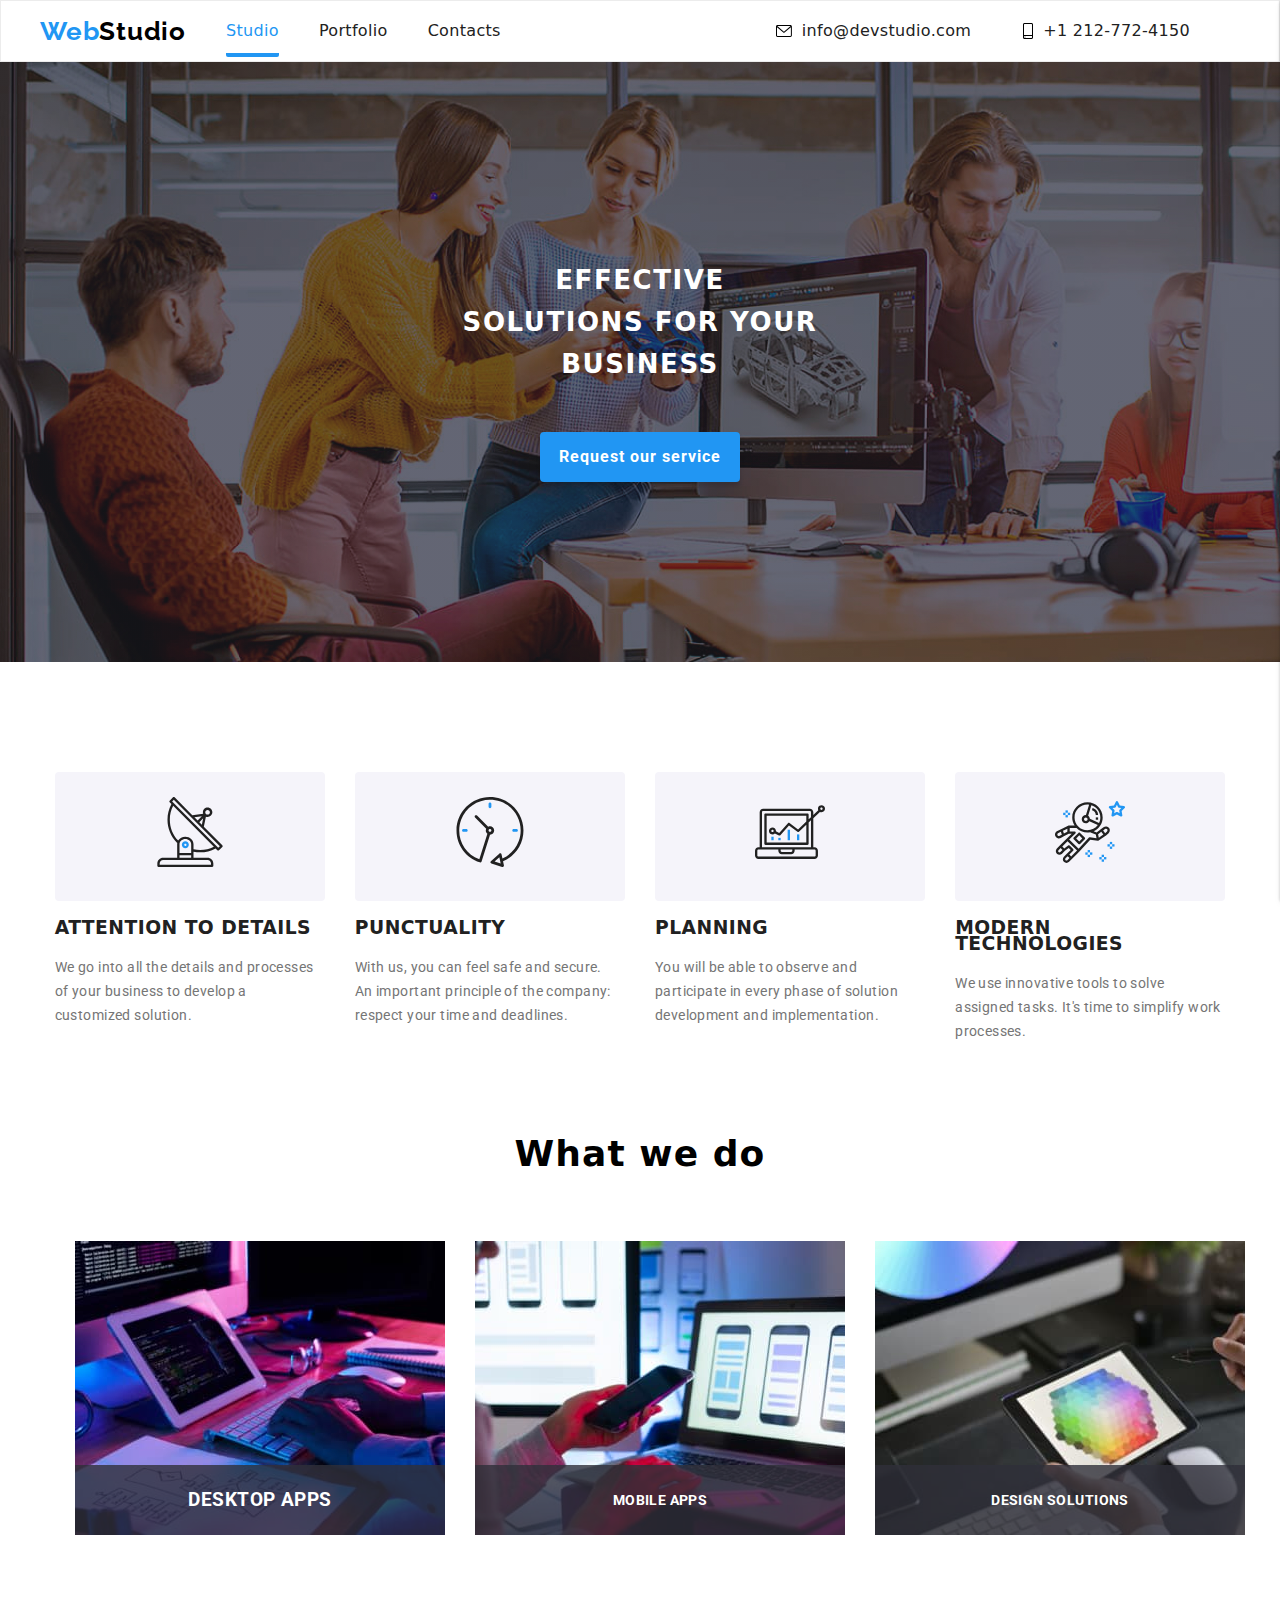
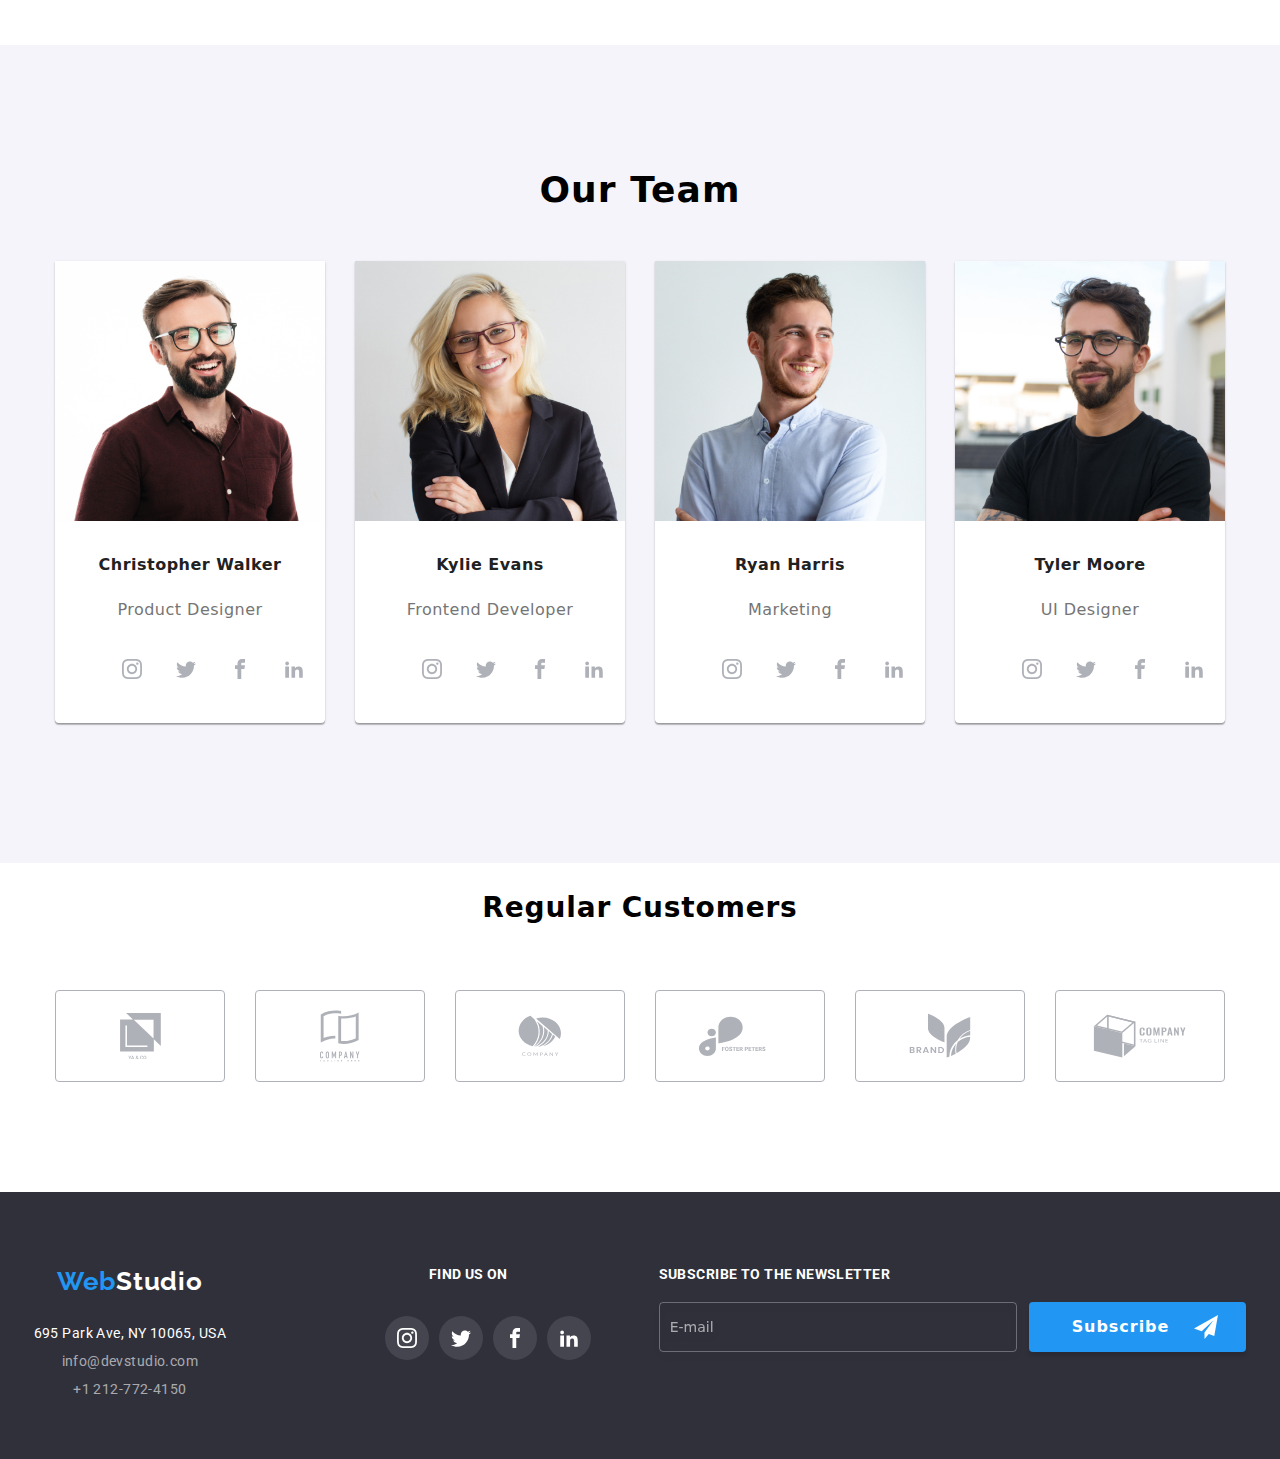
==== commit 5d7e97ff: "goit-markup-hw-08" ====
--- a/index.html
+++ b/index.html
@@ -257,11 +257,28 @@
           <h2 class="fourth-title">Our Team</h2>
           <ul class="fourth-grid">
             <li class="fourth-grid__item">
-              <img
-                src="./images/Christopher Walker.jpg"
-                alt="Christopher Walker"
-                width="270"
-              />
+              <picture>
+                <source
+                  media="screen and (max-width:480px)"
+                  srcset="images\Our Team\Christopher-M.jpg 1x, images\Our Team\Christopher-M-@X2.jpg 2x"
+                />
+                <source
+                  media="screen and (min-width:768px)"
+                  srcset="images\Our Team\Christopher-T.jpg 1x, images\Our Team\Christopher-T-@X2.jpg 2x "
+                />
+                <source
+                  media="screen and (min-width:1200px)"
+                  srcset="images\Our Team\Christopher-D.jpg 1x, images\Our Team\Christopher-D-@X2.jpg 2x "
+                />
+
+                <img
+                  class="member-team"
+                  src="images\Our Team\Christopher-M.jpg"
+                  width="450"
+                  height="460"
+                  alt="Christopher Walker"
+                />
+              </picture>
               <h3 class="fourth-grid__item-name">Christopher Walker</h3>
               <p class="fourth-grid__item-specialty">Product Designer</p>
               <div class="social-media-container">
@@ -298,11 +315,27 @@
               </div>
             </li>
             <li class="fourth-grid__item">
-              <img
-                src="./images/Kylie Evans.jpg"
-                alt="Kylie Evans"
-                width="270"
-              />
+              <picture>
+                <source
+                  media="screen and (max-width: 480px)"
+                  scrset="images\Our Team\Kylie-M.jpg 1x, images\Our Team\Kylie-M-@X2.jpg 2x"
+                />
+                <source
+                  media="screen and (min-width: 768px)"
+                  srcset="images\Our Team\Kylie-T.jpg 1x, images\Our Team\Kylie-T-@X2.jpg 2x"
+                />
+                <source
+                  media="screen and (min-width: 1200px)"
+                  srcset="images\Our Team\Kylie-D.jpg 1x, images\Our Team\Kylie-D-@X2.jpg 2x "
+                />
+                <img
+                  class="member-team"
+                  src="images\Our Team\Kylie-M.jpg"
+                  width="450"
+                  height="460"
+                  alt="Kylie Evans"
+                />
+              </picture>
               <h3 class="fourth-grid__item-name">Kylie Evans</h3>
               <p class="fourth-grid__item-specialty">Frontend Developer</p>
               <div class="social-media-container">
@@ -339,11 +372,28 @@
               </div>
             </li>
             <li class="fourth-grid__item">
-              <img
-                src="./images/Ryan Harris.jpg"
-                alt="Ryan Harris"
-                width="270"
-              />
+              <picture>
+                <source
+                  media="screen and (max-width: 480px)"
+                  srcset="images\Our Team\Ryan-M.jpg 1x, images\Our Team\Ryan-M-@X2.jpg 2x"
+                />
+                <source
+                  media="screen and (min-width: 768px)"
+                  srcset="images\Our Team\Ryan-T.jpg 1x, images\Our Team\Ryan-T-@X2.jpg 2x "
+                />
+                <source
+                  media="screen and (min-width: 1200px)"
+                  srcset="images\Our Team\Ryan-D.jpg 1x, images\Our Team\Ryan-D-@X2.jpg 2x "
+                />
+                <img
+                  class="member-team"
+                  src="images\Our Team\Ryan-M.jpg"
+                  width="450"
+                  height="460"
+                  alt="Ryan Harris"
+                />
+              </picture>
+
               <h3 class="fourth-grid__item-name">Ryan Harris</h3>
               <p class="fourth-grid__item-specialty">Marketing</p>
               <div class="social-media-container">
@@ -380,11 +430,27 @@
               </div>
             </li>
             <li class="fourth-grid__item">
-              <img
-                src="./images/Tyler Moore.jpg"
-                alt="Tyler Moore"
-                width="270"
-              />
+              <picture>
+                <source
+                  media="screen and (max-width: 480px)"
+                  srcset="images\Our Team\Tyler-M.jpg 1x, images\Our Team\Tyler-M-@X2.jpg 2x"
+                />
+                <source
+                  media="screen and (min-width: 768px)"
+                  srcset="images\Our Team\Tyler-T.jpg 1x, images\Our Team\Tyler-T-@X2.jpg 2x "
+                />
+                <source
+                  media="screen and (min-width: 1200px)"
+                  srcset="images\Our Team\Tyler-D.jpg 1x, images\Our Team\Tyler-D-@X2.jpg 2x "
+                />
+                <img
+                  class="member-team"
+                  src="images\Our Team\Tyler-M.jpg"
+                  width="450"
+                  height="460"
+                  alt="Tyler Moore"
+                />
+              </picture>
               <h3 class="fourth-grid__item-name">Tyler Moore</h3>
               <p class="fourth-grid__item-specialty">UI Designer</p>
               <div class="social-media-container">
--- a/css/main.min.css
+++ b/css/main.min.css
@@ -1 +1 @@
-.section-header{border:1px solid #ececec}.container-header{width:480px;height:60px;display:flex;margin:0 auto;align-items:center;justify-content:space-between}@media screen and (min-width: 768px){.section-header{display:flex}.container-header{width:768px;justify-content:space-between}.menu{flex-direction:column;align-items:flex-start}}@media screen and (min-width: 1200px){.container-header{width:1200px;justify-content:space-between}.nav-list{align-items:flex-start}.container-right-header{flex-grow:2;align-items:center;padding-right:50px;align-items:flex-end}.menu{flex-direction:row}}.nav-list{display:flex;font-weight:500;line-height:16px;letter-spacing:.02em;color:#212121}.grid__item-special{border-bottom:4px solid #2196f3;border-radius:2px;padding-bottom:13px;padding-top:17px;text-decoration:none;color:#2196f3}.grid{position:relative;display:flex;gap:40px;align-items:center;justify-content:center;list-style:none}.grid .grid__item-link{text-decoration:none;color:#212121}.container-right-header{display:flex;flex-direction:column;justify-content:center;-moz-column-gap:10px;column-gap:10px}.grid-right{font-weight:500;line-height:16px;letter-spacing:.02em;color:#212121;list-style:none;display:flex;padding-top:32px;padding-bottom:32px;justify-content:center;-moz-column-gap:12px;column-gap:12px}.grid-right a{display:flex;gap:10px;align-items:center;justify-content:center}.grid-right__info{padding-right:40px}.logo{font-family:"Raleway";font-style:normal;font-weight:700;font-size:26px;line-height:31px;letter-spacing:.03em;color:#2196f3;text-decoration:none}.logo::after{content:"Studio";color:#000}.grid-right__info-link{text-decoration:none;color:#212121}.grid-right__info-link:hover,.grid-right__info-link:focus{color:#2196f3;fill:#2196f3;transition:color,fill,250ms cubic-bezier(0.4, 0, 0.2, 1)}.modal{display:flex;justify-content:center;align-items:center;position:fixed;width:100%;height:100%;z-index:99;background:rgba(0,0,0,.2);transition:opacity 1s linear}.modal.is-hidden{visibility:hidden;opacity:0}.modal-title{position:absolute;width:448px;font-size:20px;text-align:center;letter-spacing:.03em;margin:60px 40px 12px 40px}.inner-div{display:flex;position:relative;width:528px;height:581px;background:#fff;box-shadow:0px 1px 3px rgba(0,0,0,.12),0px 1px 1px rgba(0,0,0,.14),0px 2px 1px rgba(0,0,0,.2);border-radius:4px}.inner-div:nth-child(1){justify-content:flex-end}.button-data-modal{position:absolute;margin-right:10px;margin-top:10px;border-radius:50%;width:30px;height:30px;background:#fff;border:1px solid rgba(0,0,0,.1);cursor:pointer;padding:5px 1px;opacity:1;transition:opacity,250ms cubic-bezier(0.4, 0, 0.2, 1)}.contact-form{display:flex;flex:1 0 70%;margin:93px 40px 20px 40px;flex-direction:column}.contact-form input[type=checkbox]:checked+.replace-checkbox{background:#2196f3;border-color:#2196f3}.contact-form input[type=checkbox]{display:none}.form-item{font-size:12px;line-height:14px;letter-spacing:.01em;color:#757575;display:flex;justify-content:center;flex-wrap:wrap;flex-direction:column;gap:4px;padding-top:10px;background:#fff}.form-item:focus{fill:#2196f3;transition:fill,250ms cubic-bezier(0.4, 0, 0.2, 1)}.form-item>[name=feedback]{height:120px}.form-item input{padding-left:42px}.form-item input:focus,.form-item input:hover{border:1px solid #2196f3;border-color:#2196f3;cursor:pointer;fill:#2196f3;padding-left:36px;transition:color,fill,250ms cubic-bezier(0.4, 0, 0.2, 1)}.form-item input,.form-item textarea{width:448px;height:40px;border:1px solid rgba(33,33,33,.2);border-radius:4px;outline:none;cursor:pointer;padding:12px 16px}.form-item svg:not(:last-child){display:flex;position:absolute;margin:24px 15px 4px 14px}.form-item.terms{flex-direction:row;gap:10px;padding-top:20px}.replace-checkbox{display:flex;align-items:center;width:16px;height:16px;border:2px solid #000;border-radius:2px}.link-checkbox{color:#2196f3}.button-checkbox{font-weight:700;font-size:16px;line-height:30px;letter-spacing:.06em;color:#fff;width:200px;border:0;background:#2196f3;box-shadow:0px 4px 4px rgba(0,0,0,.15);border-radius:4px;margin-top:15px;align-content:center;padding:10px 80px;margin-left:122px;flex-wrap:wrap}.first-section{display:flex;justify-content:center;background-image:linear-gradient(to bottom, rgba(47, 48, 58, 0.4), rgba(47, 48, 58, 0.4)),url(images஬kground-M480.jpg);height:600px;background-repeat:no-repeat;background-size:cover}@media screen and (min-device-pixel-ratio: 2),screen and (-webkit-min-device-pixel-ratio: 2),screen and (min-resolution: 192dpi),screen and (min-resolution: 2dppx){.first-section{background-image:linear-gradient(to bottom, rgba(47, 48, 58, 0.4), rgba(47, 48, 58, 0.4)),url(images஬kground-M480@x2.jpg)}}@media screen and (min-width: 768px){.first-section{background-image:linear-gradient(to bottom, rgba(47, 48, 58, 0.4), rgba(47, 48, 58, 0.4)),url(images஬kground-T768.jpg)}.container-first{width:768px}.first-title{width:360px;font-weight:900;font-size:26px;line-height:42px}}@media screen and (min-width: 768px)and (min-device-pixel-ratio: 2),screen and (min-width: 768px)and (-webkit-min-device-pixel-ratio: 2),screen and (min-width: 768px)and (min-resolution: 192dpi),screen and (min-width: 768px)and (min-resolution: 2dppx){.first-section{background-image:linear-gradient(to bottom, rgba(47, 48, 58, 0.4), rgba(47, 48, 58, 0.4)),url(images஬kground-T768@x2.jpgg)}}@media screen and (min-width: 1200px){.first-section{background-image:linear-gradient(to bottom, rgba(47, 48, 58, 0.4), rgba(47, 48, 58, 0.4)),url(images஬kground-D1200.jpg)}}@media screen and (min-width: 1200px)and (min-width: 1200px)and (min-device-pixel-ratio: 2),screen and (min-width: 1200px)and (min-width: 1200px)and (-webkit-min-device-pixel-ratio: 2),screen and (min-width: 1200px)and (min-width: 1200px)and (min-resolution: 192dpi),screen and (min-width: 1200px)and (min-width: 1200px)and (min-resolution: 2dppx){.first-section{background-image:linear-gradient(to bottom, rgba(47, 48, 58, 0.4), rgba(47, 48, 58, 0.4)),url(images஬kground-D1200@x2.jpg)}}@media screen and (min-width: 1200px){.container-first{width:1200px}}@media screen and (min-width: 1200px){.first-title{width:763px;font-weight:900;font-size:44px;line-height:60px}}.container-first{display:flex;width:480px;flex-direction:column;align-items:center;justify-content:center;gap:30px}.first-title{width:360px;font-weight:900;font-size:26px;line-height:42px;letter-spacing:.06em;text-align:center;color:#fff}.first-botton{font-family:"Roboto";font-style:normal;font-weight:700;font-size:16px;line-height:30px;letter-spacing:.06em;color:#fff}.first-botton[type=button]{background-color:#2196f3;border:0;box-shadow:0px 4px 4px rgba(0,0,0,.15);border-radius:4px;width:200px;height:50px;cursor:pointer}.second-section{height:auto;letter-spacing:.03em;margin-top:94px;justify-content:center}.second-container{margin-bottom:30px}.grid-product,.second-grid{list-style:none}.second-grid{display:flex;gap:30px;flex-wrap:wrap;padding-left:0px}.grid-product__title{display:flex;font-weight:700;line-height:16px;text-transform:uppercase;color:#212121;justify-content:center}.grid-product__description{font-family:"Roboto";font-style:normal;font-weight:400;font-size:14px;line-height:24px;letter-spacing:.03em;color:#757575;margin-left:15px;margin-right:15px}.description-box{background:#f5f4fa;border-radius:4px;padding-bottom:30px;padding-top:25px;display:flex;justify-content:center;margin-right:15px;margin-left:15px}@media screen and (min-width: 768px){.second-grid__item{flex-basis:calc((100% - 60px)/2)}}@media screen and (min-width: 1200px){.second-grid__item{flex-basis:calc((100% - 90px)/4)}.grid-product__title{justify-content:flex-start}.description-box,.grid-product__description{margin-left:0px;margin-right:0px}}.third-section{display:flex;margin-top:94px;justify-content:center;display:none}@media screen and (min-width: 1200px){.third-section{visibility:visible}}.third-title{font-size:36px;line-height:42px;letter-spacing:.03em;text-align:center;margin-bottom:50px}.container-third-section{display:flex;width:1200px;flex-wrap:wrap;justify-content:center}.container-third-section ul{display:flex;gap:30px}.third-grid{list-style:none}.third-product{display:flex;position:absolute;width:370px;height:70px;background-color:rgba(47,48,58,.8);justify-content:center;align-items:center}.third-grid__item{font-family:"Roboto";font-style:normal;font-weight:500;font-size:16px;line-height:26px;text-align:center;letter-spacing:.03em;color:#fff;display:flex;justify-content:center;gap:8px;list-style:none;align-items:flex-end}.third-product__title{font-weight:700;font-size:14px;line-height:16px;text-align:center;letter-spacing:.03em;text-transform:uppercase;color:#fff}@media screen and (min-width: 768px){.fourth-grid__item{flex-basis:calc((100% - 60px)/2)}}@media screen and (min-width: 1200px){.fourth-section{height:648px}.fourth-grid{display:flex;gap:30px}.fourth-grid__item{width:1200px}.fourth-grid-social__item{display:flex;justify-content:center;align-items:center;height:44px;border-radius:50%;background-color:#fff}.fourth-grid__item{flex-basis:calc((100% - 90px)/4)}}.fourth-section{display:flex;align-items:center;margin-top:94px;background:#f5f4fa;justify-content:center;padding-bottom:94px}.fourth-title{padding-top:94px;font-size:36px;line-height:42px;letter-spacing:.03em;text-align:center;margin-bottom:50px}.fourth-grid{display:flex;padding-left:0px;list-style:none;flex-wrap:wrap;gap:30px}.fourth-grid__item-name,.fourth-grid__item-specialty{font-size:16px;line-height:19px;letter-spacing:.03em;text-align:center}.fourth-grid__item-name{margin-top:30px;margin-bottom:10px;color:#212121}.fourth-grid__item-specialty{margin-bottom:30px;color:#757575}.fourth-grid__item{display:flex;flex-direction:column;align-items:center;width:480px;padding-left:15px;padding-right:15px;margin-bottom:30px;background:#fff;box-shadow:0px 1px 3px rgba(0,0,0,.12),0px 1px 1px rgba(0,0,0,.14),0px 2px 1px rgba(0,0,0,.2);border-radius:0px 0px 4px 4px}.social-media-container{display:flex;padding-bottom:30px;margin:0 auto}.social-media-container>ul{display:flex;gap:10px;align-items:center;align-content:center;list-style:none}.fourth-grid-social__item{width:44px}.fourth-grid-social__item a{fill:#afb1b8}.fourth-grid-social__item a:hover,.fourth-grid-social__item a:focus{fill:#fff;transition:fill 250ms cubic-bezier(0.4, 0, 0.2, 1)}.fourth-grid-social__item:hover,.fourth-grid-social__item:focus{background-color:#2196f3;transition:"background-color" 250ms cubic-bezier(0.4, 0, 0.2, 1)}@media screen and (min-width: 768px){.fifth-section{width:768px}.fifth-grid{justify-content:center}}@media screen and (min-width: 1200px){.fifth-section{display:flex;justify-content:center;margin-top:94px}.fifth-title{font-size:36px;line-height:42px}.container-fifth-section{display:flex;flex-direction:column}.fifth-grid{flex-wrap:nowrap}}.fifth-section{display:flex;justify-content:center;margin-bottom:94px}.fifth-grid{display:flex;gap:30px;list-style:none;flex-wrap:wrap}.fifth-grid__item a{display:flex;justify-content:center;align-items:center;width:170px;height:92px;border:1px solid #afb1b8;border-radius:4px;fill:#afb1b8}.fifth-grid__item a:hover,.fifth-grid__item a:focus{fill:#2196f3;border-color:#2196f3;transition:fill,border,250ms cubic-bezier(0.4, 0, 0.2, 1)}.fifth-title{font-size:28px;line-height:33px;letter-spacing:.03em;text-align:center;margin-bottom:50px}@media screen and (min-width: 768px){.container-footer{display:flex;flex-wrap:wrap;justify-content:space-around}}@media screen and (min-width: 1200px){.section-footer{height:251px}.container-footer{width:1200px;display:flex;margin:0 auto}.inner-form{width:358px;height:50px}.social-media-footer{padding-top:15px;padding-left:52px}.title-media-footer{margin-left:45px}.container-form{padding-top:4px;width:570px;height:86px;align-items:baseline}.title-form{margin-left:212px;font-style:normal;font-weight:700;line-height:16px;letter-spacing:.03em}}.section-footer{font-size:14px;line-height:16px;letter-spacing:.03em;text-decoration:none;background:#2f303a;padding-top:60px;padding-bottom:36px}.footer-grid{display:flex;flex-direction:column;justify-content:center;align-items:center;padding-left:0px;list-style:none}.footer-grid__pozition,.footer-grid__contact{font-family:"Roboto";font-style:normal;font-weight:400;font-size:14px;line-height:16px;letter-spacing:.03em}.footer-grid__pozition{margin-top:28px;margin-bottom:12px}.footer-grid__pozition a{color:#fff;text-decoration:none}.footer-grid__pozition a:hover,.footer-grid__pozition a:focus{color:#2196f3;fill:#2196f3;transition:color,fill,250ms cubic-bezier(0.4, 0, 0.2, 1)}.footer-grid__contact{margin-bottom:12px}.footer-grid__contact a{color:rgba(255,255,255,.6);text-decoration:none}.footer-grid__contact a:hover,.footer-grid__contact a:focus{color:#2196f3;fill:#2196f3;transition:color,fill,250ms cubic-bezier(0.4, 0, 0.2, 1)}.social-media-grid_item a{display:flex;width:44px;height:44px;background:rgba(255,255,255,.1);border-radius:50%;align-items:center;justify-content:center;fill:#fff}.footer-grid__item-logo{font-family:"Raleway";font-style:normal;font-weight:700;font-size:26px;line-height:31px;letter-spacing:.03em;color:#2196f3;text-decoration:none}.footer-grid__item-logo::after{content:"Studio";color:#fff}.social-media-footer{display:flex;flex-direction:column;align-items:center}.social-media-grid{display:flex;gap:10px;fill:#fff;list-style:none}.title-media-footer{font-family:"Roboto";font-style:normal;font-weight:700;font-size:14px;line-height:16px;letter-spacing:.03em;text-transform:uppercase;color:#fff;margin-bottom:20px}.social-media-grid_item:hover,.social-media-grid_item:focus{background-color:#2196f3;border-radius:50%;transition:color,border,250ms cubic-bezier(0.4, 0, 0.2, 1)}.container-form{display:flex;flex-wrap:wrap;justify-content:center}.title-form{display:flex;flex:1 0 100%;font-family:"Roboto";font-size:14px;text-transform:uppercase;color:#fff;margin-bottom:20px;align-items:center;justify-content:center}.inner-form{display:flex;gap:12px;flex-direction:column;align-items:center;justify-content:center}.inner-form input{display:flex;flex:1 0 70%;outline:none;width:358px;height:50px;border:1px solid rgba(255,255,255,.3);filter:drop-shadow(0px 4px 4px rgba(0, 0, 0, 0.15));border-radius:4px;background:rgba(0,0,0,0)}.inner-form input::-moz-placeholder{color:rgba(255,255,255,.6);padding-left:5px;opacity:1}.inner-form input::placeholder,.inner-form input[type=email]{color:rgba(255,255,255,.6);padding-left:5px;opacity:1}.inner-form input:focus,.inner-form button:hover{cursor:pointer}.button-form{font-weight:700;font-size:16px;line-height:30px;align-items:center;letter-spacing:.06em;color:#fff;display:flex;flex:1 0 40%;background:#2196f3;box-shadow:0px 4px 4px rgba(0,0,0,.15);border-radius:4px;justify-content:center;border:0;padding:10px 28px 10px 43px;gap:25px}.section-botton{display:flex;justify-content:center;margin-top:94px}.container-botton{width:1200px;display:flex;justify-content:center}.grid-item{font-family:"Roboto";font-style:normal;font-weight:500;font-size:16px;line-height:26px;text-align:center;letter-spacing:.03em;color:#fff;display:flex;justify-content:center;gap:8px;list-style:none}.grid-item__botton{font-style:normal;font-weight:500;font-size:16px;line-height:26px;text-align:center;letter-spacing:.03em;color:#212121;border:0}.grid-item__botton:hover,.grid-item__botton:focus{color:#fff;background-color:#2196f3;border-color:#2196f3;box-shadow:0px 3px 1px rgba(0,0,0,.1),0px 1px 2px rgba(0,0,0,.08),0px 2px 2px rgba(0,0,0,.12);border-radius:4px;transition:color,border,250ms cubic-bezier(0.4, 0, 0.2, 1)}.grid-item__botton-link{padding:6px 22px;color:#212121;text-decoration:none}.grid-item__botton-link:hover,.grid-item__botton-link:focus{color:#fff;transition:color 250ms cubic-bezier(0.4, 0, 0.2, 1)}.section-card{display:flex;flex-direction:column;align-items:center;gap:30px;margin-top:34px;margin-bottom:94px}.container-card{width:1200px;margin-bottom:94px}.card-grid_item-title{width:322px;height:36px;font-weight:700;font-size:18px;line-height:36px;letter-spacing:.06em;color:#212121;margin:20px 24px 4px 24px}.card-grid_item-specialty{font-weight:400;font-size:16px;line-height:30px;letter-spacing:.03em;color:#757575;margin:4px 24px 20px 24px}.card-grid{display:flex;gap:30px;justify-content:flex-end;list-style:none}.card-grid_item{position:relative;background:#fff;border:1px solid #eee}.card-grid_item:hover,.card-grid_item:focus{box-shadow:0px 1px 1px rgba(0,0,0,.12),0px 4px 4px rgba(0,0,0,.06),1px 4px 6px rgba(0,0,0,.16);transition:box,250ms cubic-bezier(0.4, 0, 0.2, 1)}.card-grid_item a{text-decoration:none}.overlay-item{display:flex;position:absolute;width:370px;height:294px;background:rgba(33,150,243,.9);justify-content:center;align-items:center;visibility:hidden}.card-grid_item:hover .overlay-item,.card-grid_item:focus .overlay-item{position:absolute;visibility:visible;top:100px;transform:translateY(-34%);transition:transform 255ms cubic-bezier(0.4, 0, 0.2, 1)}.overlay-text{width:322px;height:140px;left:239px;top:325px;font-family:"Roboto";font-style:normal;font-weight:400;font-size:18px;line-height:28px;letter-spacing:.03em;color:#fff}.menu{display:flex;padding:0;margin:0;list-style:none}@media(max-width: 767px){.menu{display:none}}.menu-toggle{min-height:40px;min-width:40px;display:flex;align-items:center;justify-content:center;margin:0;padding:0;background-color:rgba(0,0,0,0);cursor:pointer;border:none;border-radius:50%;outline:none}@media(min-width: 768px){.menu-toggle{display:none}}.menu-toggle:hover svg,.menu-toggle:focus svg{fill:#2196f3}.menu-container{display:flex;flex-direction:column;justify-content:space-between;position:fixed;top:0;left:0;width:100vw;height:100vh;padding:32px;background:#fff;box-shadow:0px 4px 8px rgba(0,0,0,.04),0px 2px 4px rgba(0,0,0,.08),0px 1px 3px rgba(0,0,0,.16);z-index:999;transform:translateX(100%);transition:transform 250ms ease-in-out}.menu-container.is-open{transform:translateX(0)}.menu-container .menu-toggle{position:absolute;top:16px;right:16px}.mobile-menu{display:flex;padding:0;margin:0;list-style:none;flex-direction:column;gap:32px;flex-grow:1}.mobile-menu__item{font-family:"Roboto";font-style:normal;font-weight:500;font-size:40px;line-height:47px;letter-spacing:.02em;color:#212121}.menu__item-special,.mobile-media-grid-link{text-decoration:none;color:#2196f3}.menu__item-special-special:focus,.menu__item-special-special:hover,.mobile-media-grid-link-special:focus,.mobile-media-grid-link-special:hover{color:#2196f3}.menu__item-link{color:#212121;text-decoration:none}.menu__item-link:focus,.menu__item-link:hover{color:#2196f3;cursor:pointer}.mobile-contact-grid{list-style:none;padding-left:0px;margin:auto 0;margin-bottom:64px}.mobile-contact-grid_item-link{font-family:"Roboto";font-style:normal;font-weight:500;font-size:24px;line-height:28px;letter-spacing:.02em;color:#757575;text-decoration:none}.mobile-contact-grid_item-link:focus,.mobile-contact-grid_item-link:hover{color:#2196f3;cursor:pointer}.mobile-contact-grid_item-link_phone{color:#757575;text-decoration:none}.mobile-contact-grid_item-link_phone:focus,.mobile-contact-grid_item-link_phone:hover{color:#2196f3;cursor:pointer}.mobile-contact-grid_item-phone{font-family:"Roboto";font-style:normal;font-weight:500;font-size:24px;line-height:40px;letter-spacing:.02em;color:#757575;text-decoration:none;margin-bottom:32px}.mobile-media-grid{display:flex;gap:20px;list-style:none;padding-left:0px}.mobile-media-grid_item{font-family:"Roboto";font-style:normal;font-weight:500;font-size:18px;line-height:22px;letter-spacing:.02em;color:#2196f3}/*# sourceMappingURL=main.min.css.map */+.section-header{border:1px solid #ececec}.container-header{width:480px;height:60px;display:flex;margin:0 auto;align-items:center;justify-content:space-between}@media screen and (min-width: 768px){.section-header{display:flex}.container-header{width:768px;justify-content:space-between}.menu{flex-direction:column;align-items:flex-start}}@media screen and (min-width: 1200px){.container-header{width:1200px;justify-content:space-between}.nav-list{align-items:flex-start}.container-right-header{flex-grow:2;align-items:center;padding-right:50px;align-items:flex-end}.menu{flex-direction:row}}.nav-list{display:flex;font-weight:500;line-height:16px;letter-spacing:.02em;color:#212121}.grid__item-special{border-bottom:4px solid #2196f3;border-radius:2px;padding-bottom:13px;padding-top:17px;text-decoration:none;color:#2196f3}.grid{position:relative;display:flex;gap:40px;align-items:center;justify-content:center;list-style:none}.grid .grid__item-link{text-decoration:none;color:#212121}.container-right-header{display:flex;flex-direction:column;justify-content:center;-moz-column-gap:10px;column-gap:10px}.grid-right{font-weight:500;line-height:16px;letter-spacing:.02em;color:#212121;list-style:none;display:flex;padding-top:32px;padding-bottom:32px;justify-content:center;-moz-column-gap:12px;column-gap:12px}.grid-right a{display:flex;gap:10px;align-items:center;justify-content:center}.grid-right__info{padding-right:40px}.logo{font-family:"Raleway";font-style:normal;font-weight:700;font-size:26px;line-height:31px;letter-spacing:.03em;color:#2196f3;text-decoration:none}.logo::after{content:"Studio";color:#000}.grid-right__info-link{text-decoration:none;color:#212121}.grid-right__info-link:hover,.grid-right__info-link:focus{color:#2196f3;fill:#2196f3;transition:color,fill,250ms cubic-bezier(0.4, 0, 0.2, 1)}.modal{display:flex;justify-content:center;align-items:center;position:fixed;width:100%;height:100%;z-index:99;background:rgba(0,0,0,.2);transition:opacity 1s linear}.modal.is-hidden{visibility:hidden;opacity:0}.modal-title{position:absolute;width:448px;font-size:20px;text-align:center;letter-spacing:.03em;margin:60px 40px 12px 40px}.inner-div{display:flex;position:relative;width:528px;height:581px;background:#fff;box-shadow:0px 1px 3px rgba(0,0,0,.12),0px 1px 1px rgba(0,0,0,.14),0px 2px 1px rgba(0,0,0,.2);border-radius:4px}.inner-div:nth-child(1){justify-content:flex-end}.button-data-modal{position:absolute;margin-right:10px;margin-top:10px;border-radius:50%;width:30px;height:30px;background:#fff;border:1px solid rgba(0,0,0,.1);cursor:pointer;padding:5px 1px;opacity:1;transition:opacity,250ms cubic-bezier(0.4, 0, 0.2, 1)}.contact-form{display:flex;flex:1 0 70%;margin:93px 40px 20px 40px;flex-direction:column}.contact-form input[type=checkbox]:checked+.replace-checkbox{background:#2196f3;border-color:#2196f3}.contact-form input[type=checkbox]{display:none}.form-item{font-size:12px;line-height:14px;letter-spacing:.01em;color:#757575;display:flex;justify-content:center;flex-wrap:wrap;flex-direction:column;gap:4px;padding-top:10px;background:#fff}.form-item:focus{fill:#2196f3;transition:fill,250ms cubic-bezier(0.4, 0, 0.2, 1)}.form-item>[name=feedback]{height:120px}.form-item input{padding-left:42px}.form-item input:focus,.form-item input:hover{border:1px solid #2196f3;border-color:#2196f3;cursor:pointer;fill:#2196f3;padding-left:36px;transition:color,fill,250ms cubic-bezier(0.4, 0, 0.2, 1)}.form-item input,.form-item textarea{width:448px;height:40px;border:1px solid rgba(33,33,33,.2);border-radius:4px;outline:none;cursor:pointer;padding:12px 16px}.form-item svg:not(:last-child){display:flex;position:absolute;margin:24px 15px 4px 14px}.form-item.terms{flex-direction:row;gap:10px;padding-top:20px}.replace-checkbox{display:flex;align-items:center;width:16px;height:16px;border:2px solid #000;border-radius:2px}.link-checkbox{color:#2196f3}.button-checkbox{font-weight:700;font-size:16px;line-height:30px;letter-spacing:.06em;color:#fff;width:200px;border:0;background:#2196f3;box-shadow:0px 4px 4px rgba(0,0,0,.15);border-radius:4px;margin-top:15px;align-content:center;padding:10px 80px;margin-left:122px;flex-wrap:wrap}.first-section{display:flex;justify-content:center;background-image:linear-gradient(to bottom, rgba(47, 48, 58, 0.4), rgba(47, 48, 58, 0.4)),url("/images/background-M480.jpg");height:600px;background-repeat:no-repeat;background-size:cover}@media screen and (min-device-pixel-ratio: 2),screen and (-webkit-min-device-pixel-ratio: 2),screen and (min-resolution: 192dpi),screen and (min-resolution: 2dppx){.first-section{background-image:linear-gradient(to bottom, rgba(47, 48, 58, 0.4), rgba(47, 48, 58, 0.4)),url("/images/background-M480@x2.jpg")}}@media screen and (min-width: 768px){.first-section{background-image:linear-gradient(to bottom, rgba(47, 48, 58, 0.4), rgba(47, 48, 58, 0.4)),url("/images/background-T768.jpg")}.first-title{width:360px;font-weight:900;font-size:26px;line-height:42px}}@media screen and (min-width: 768px)and (min-device-pixel-ratio: 2),screen and (min-width: 768px)and (-webkit-min-device-pixel-ratio: 2),screen and (min-width: 768px)and (min-resolution: 192dpi),screen and (min-width: 768px)and (min-resolution: 2dppx){.first-section{background-image:linear-gradient(to bottom, rgba(47, 48, 58, 0.4), rgba(47, 48, 58, 0.4)),url("/images/background-T768@x2.jpg")}}@media screen and (min-width: 1200px){.first-section{background-image:linear-gradient(to bottom, rgba(47, 48, 58, 0.4), rgba(47, 48, 58, 0.4)),url("/images/background-D1200.jpg")}}@media screen and (min-width: 1200px)and (min-width: 1200px)and (min-device-pixel-ratio: 2),screen and (min-width: 1200px)and (min-width: 1200px)and (-webkit-min-device-pixel-ratio: 2),screen and (min-width: 1200px)and (min-width: 1200px)and (min-resolution: 192dpi),screen and (min-width: 1200px)and (min-width: 1200px)and (min-resolution: 2dppx){.first-section{background-image:linear-gradient(to bottom, rgba(47, 48, 58, 0.4), rgba(47, 48, 58, 0.4)),url("/images/background-D1200@x2.jpg")}}@media screen and (min-width: 1200px){.first-title{width:763px;font-weight:900;font-size:44px;line-height:60px}}.container-first{display:flex;width:480px;flex-direction:column;align-items:center;justify-content:center;gap:30px}.first-title{width:360px;font-weight:900;font-size:26px;line-height:42px;letter-spacing:.06em;text-align:center;color:#fff}.first-botton{font-family:"Roboto";font-style:normal;font-weight:700;font-size:16px;line-height:30px;letter-spacing:.06em;color:#fff}.first-botton[type=button]{background-color:#2196f3;border:0;box-shadow:0px 4px 4px rgba(0,0,0,.15);border-radius:4px;width:200px;height:50px;cursor:pointer}.second-section{height:auto;letter-spacing:.03em;margin-top:94px;justify-content:center}.second-container{margin-bottom:30px}.grid-product,.second-grid{list-style:none}.second-grid{display:flex;gap:30px;flex-wrap:wrap;padding-left:0px}.grid-product__title{display:flex;font-weight:700;line-height:16px;text-transform:uppercase;color:#212121;justify-content:center}.grid-product__description{font-family:"Roboto";font-style:normal;font-weight:400;font-size:14px;line-height:24px;letter-spacing:.03em;color:#757575;margin-left:15px;margin-right:15px}.description-box{background:#f5f4fa;border-radius:4px;padding-bottom:30px;padding-top:25px;display:flex;justify-content:center;margin-right:15px;margin-left:15px}@media screen and (min-width: 768px){.second-grid__item{flex-basis:calc((100% - 60px)/2)}}@media screen and (min-width: 1200px){.second-section{display:flex}.second-grid__item{flex-basis:calc((100% - 90px)/4)}.grid-product__title{justify-content:flex-start}.description-box,.grid-product__description{width:270px;margin-left:0px;margin-right:0px}}.third-section{display:flex;margin-top:94px;justify-content:center;display:none}@media screen and (min-width: 1200px){.third-section{display:contents}}.third-title{font-size:36px;line-height:42px;letter-spacing:.03em;text-align:center;margin-bottom:50px}.container-third-section{display:flex;align-items:center;flex-direction:column}.container-third-section ul{display:flex;gap:30px}.third-grid{list-style:none}.third-product{display:flex;position:absolute;width:370px;height:70px;background-color:rgba(47,48,58,.8);justify-content:center;align-items:center}.third-grid__item{font-family:"Roboto";font-style:normal;font-weight:500;font-size:16px;line-height:26px;text-align:center;letter-spacing:.03em;color:#fff;display:flex;justify-content:center;gap:8px;list-style:none;align-items:flex-end}.third-product__title{font-weight:700;font-size:14px;line-height:16px;text-align:center;letter-spacing:.03em;text-transform:uppercase;color:#fff}@media screen and (min-width: 768px){.fourth-grid__item{flex-basis:calc((100% - 60px)/2);width:354px}.member-team{width:354px;height:374px}}@media screen and (min-width: 1200px){.fourth-grid{display:flex;gap:30px}.fourth-grid__item{width:270px}.fourth-grid-social__item{display:flex;justify-content:center;align-items:center;height:44px;border-radius:50%;background-color:#fff}.fourth-grid__item{flex-basis:calc((100% - 90px)/4)}.member-team{width:270px;height:260px}}.fourth-section{display:flex;align-items:center;margin-top:94px;background:#f5f4fa;justify-content:center;padding-bottom:94px}.fourth-title{padding-top:94px;font-size:36px;line-height:42px;letter-spacing:.03em;text-align:center;margin-bottom:50px}.fourth-grid{display:flex;padding-left:0px;list-style:none;flex-wrap:wrap;gap:30px}.fourth-grid__item-name,.fourth-grid__item-specialty{font-size:16px;line-height:19px;letter-spacing:.03em;text-align:center}.fourth-grid__item-name{margin-top:30px;margin-bottom:10px;color:#212121}.fourth-grid__item-specialty{margin-bottom:30px;color:#757575}.fourth-grid__item{display:flex;flex-direction:column;align-items:center;padding-left:15px;padding-right:15px;margin-bottom:30px;background:#fff;box-shadow:0px 1px 3px rgba(0,0,0,.12),0px 1px 1px rgba(0,0,0,.14),0px 2px 1px rgba(0,0,0,.2);border-radius:0px 0px 4px 4px}.social-media-container{display:flex;padding-bottom:30px;margin:0 auto}.social-media-container>ul{display:flex;gap:10px;align-items:center;align-content:center;list-style:none}.fourth-grid-social__item{width:44px}.fourth-grid-social__item a{fill:#afb1b8}.fourth-grid-social__item a:hover,.fourth-grid-social__item a:focus{fill:#fff;transition:fill 250ms cubic-bezier(0.4, 0, 0.2, 1)}.fourth-grid-social__item:hover,.fourth-grid-social__item:focus{background-color:#2196f3;transition:"background-color" 250ms cubic-bezier(0.4, 0, 0.2, 1)}@media screen and (min-width: 768px){.fifth-grid{justify-content:center}}@media screen and (min-width: 1200px){.fifth-title{font-size:36px;line-height:42px}.container-fifth-section{width:1200px}.fifth-grid{flex-wrap:nowrap}}.fifth-section{display:flex;justify-content:center;margin-bottom:94px}.container-fifth-section{display:flex;flex-direction:column}.fifth-grid{display:flex;gap:30px;list-style:none;flex-wrap:wrap;padding-left:0px;justify-content:center}.fifth-grid__item a{display:flex;justify-content:center;align-items:center;width:170px;height:92px;border:1px solid #afb1b8;border-radius:4px;fill:#afb1b8}.fifth-grid__item a:hover,.fifth-grid__item a:focus{fill:#2196f3;border-color:#2196f3;transition:fill,border,250ms cubic-bezier(0.4, 0, 0.2, 1)}.fifth-title{font-size:28px;line-height:33px;letter-spacing:.03em;text-align:center;margin-bottom:50px}@media screen and (min-width: 768px){.container-footer{display:flex;flex-wrap:wrap;justify-content:space-around}.container-form{flex-direction:column;align-items:center}.inner-form{flex-direction:column;align-items:center}}@media screen and (min-width: 1200px){.inner-form{flex-direction:row}.social-media-footer{padding-left:52px}.container-form{align-items:flex-start}.title-form{font-style:normal;font-weight:700;line-height:16px;letter-spacing:.03em}}.section-footer{font-size:14px;line-height:16px;letter-spacing:.03em;text-decoration:none;background:#2f303a;padding-top:60px;padding-bottom:36px}.footer-grid{display:flex;flex-direction:column;justify-content:center;align-items:center;padding-left:0px;list-style:none}.footer-grid__pozition,.footer-grid__contact{font-family:"Roboto";font-style:normal;font-weight:400;font-size:14px;line-height:16px;letter-spacing:.03em}.footer-grid__pozition{margin-top:28px;margin-bottom:12px}.footer-grid__pozition a{color:#fff;text-decoration:none}.footer-grid__pozition a:hover,.footer-grid__pozition a:focus{color:#2196f3;fill:#2196f3;transition:color,fill,250ms cubic-bezier(0.4, 0, 0.2, 1)}.footer-grid__contact{margin-bottom:12px}.footer-grid__contact a{color:rgba(255,255,255,.6);text-decoration:none}.footer-grid__contact a:hover,.footer-grid__contact a:focus{color:#2196f3;fill:#2196f3;transition:color,fill,250ms cubic-bezier(0.4, 0, 0.2, 1)}.social-media-grid_item a{display:flex;width:44px;height:44px;background:rgba(255,255,255,.1);border-radius:50%;align-items:center;justify-content:center;fill:#fff}.footer-grid__item-logo{font-family:"Raleway";font-style:normal;font-weight:700;font-size:26px;line-height:31px;letter-spacing:.03em;color:#2196f3;text-decoration:none}.footer-grid__item-logo::after{content:"Studio";color:#fff}.social-media-footer{display:flex;flex-direction:column;align-items:center}.social-media-grid{display:flex;gap:10px;fill:#fff;list-style:none}.title-media-footer{font-family:"Roboto";font-style:normal;font-weight:700;font-size:14px;line-height:16px;letter-spacing:.03em;text-transform:uppercase;color:#fff;margin-bottom:20px}.social-media-grid_item:hover,.social-media-grid_item:focus{background-color:#2196f3;border-radius:50%;transition:color,border,250ms cubic-bezier(0.4, 0, 0.2, 1)}.container-form{display:flex;flex-direction:column}.title-form{display:flex;font-family:"Roboto";font-size:14px;text-transform:uppercase;color:#fff;margin-bottom:20px;justify-content:center}.inner-form{display:flex;gap:12px;flex-wrap:wrap;justify-content:center}.inner-form input{display:flex;outline:none;width:358px;height:50px;border:1px solid rgba(255,255,255,.3);filter:drop-shadow(0px 4px 4px rgba(0, 0, 0, 0.15));border-radius:4px;background:rgba(0,0,0,0)}.inner-form input::-moz-placeholder{color:rgba(255,255,255,.6);padding-left:5px;opacity:1}.inner-form input::placeholder,.inner-form input[type=email]{color:rgba(255,255,255,.6);padding-left:5px;opacity:1}.inner-form input:focus,.inner-form button:hover{cursor:pointer}.button-form{font-weight:700;font-size:16px;line-height:30px;align-items:center;letter-spacing:.06em;color:#fff;display:flex;background:#2196f3;box-shadow:0px 4px 4px rgba(0,0,0,.15);border-radius:4px;justify-content:center;border:0;padding:10px 28px 10px 43px;gap:25px}.section-botton{display:flex;justify-content:center;margin-top:94px}.container-botton{width:1200px;display:flex;justify-content:center}.grid-item{font-family:"Roboto";font-style:normal;font-weight:500;font-size:16px;line-height:26px;text-align:center;letter-spacing:.03em;color:#fff;display:flex;justify-content:center;gap:8px;list-style:none}.grid-item__botton{font-style:normal;font-weight:500;font-size:16px;line-height:26px;text-align:center;letter-spacing:.03em;color:#212121;border:0}.grid-item__botton:hover,.grid-item__botton:focus{color:#fff;background-color:#2196f3;border-color:#2196f3;box-shadow:0px 3px 1px rgba(0,0,0,.1),0px 1px 2px rgba(0,0,0,.08),0px 2px 2px rgba(0,0,0,.12);border-radius:4px;transition:color,border,250ms cubic-bezier(0.4, 0, 0.2, 1)}.grid-item__botton-link{padding:6px 22px;color:#212121;text-decoration:none}.grid-item__botton-link:hover,.grid-item__botton-link:focus{color:#fff;transition:color 250ms cubic-bezier(0.4, 0, 0.2, 1)}.section-card{display:flex;flex-direction:column;align-items:center;gap:30px;margin-top:34px;margin-bottom:94px}.container-card{width:1200px;margin-bottom:94px}.card-grid_item-title{width:322px;height:36px;font-weight:700;font-size:18px;line-height:36px;letter-spacing:.06em;color:#212121;margin:20px 24px 4px 24px}.card-grid_item-specialty{font-weight:400;font-size:16px;line-height:30px;letter-spacing:.03em;color:#757575;margin:4px 24px 20px 24px}.card-grid{display:flex;gap:30px;justify-content:flex-end;list-style:none}.card-grid_item{position:relative;background:#fff;border:1px solid #eee}.card-grid_item:hover,.card-grid_item:focus{box-shadow:0px 1px 1px rgba(0,0,0,.12),0px 4px 4px rgba(0,0,0,.06),1px 4px 6px rgba(0,0,0,.16);transition:box,250ms cubic-bezier(0.4, 0, 0.2, 1)}.card-grid_item a{text-decoration:none}.overlay-item{display:flex;position:absolute;width:370px;height:294px;background:rgba(33,150,243,.9);justify-content:center;align-items:center;visibility:hidden}.card-grid_item:hover .overlay-item,.card-grid_item:focus .overlay-item{position:absolute;visibility:visible;top:100px;transform:translateY(-34%);transition:transform 255ms cubic-bezier(0.4, 0, 0.2, 1)}.overlay-text{width:322px;height:140px;left:239px;top:325px;font-family:"Roboto";font-style:normal;font-weight:400;font-size:18px;line-height:28px;letter-spacing:.03em;color:#fff}.menu{display:flex;padding:0;margin:0;list-style:none}@media(max-width: 767px){.menu{display:none}}.menu-toggle{min-height:40px;min-width:40px;display:flex;align-items:center;justify-content:center;margin:0;padding:0;background-color:rgba(0,0,0,0);cursor:pointer;border:none;border-radius:50%;outline:none}@media(min-width: 768px){.menu-toggle{display:none}}.menu-toggle:hover svg,.menu-toggle:focus svg{fill:#2196f3}.menu-container{display:flex;flex-direction:column;justify-content:space-between;position:fixed;top:0;left:0;width:100vw;height:100vh;padding:32px;background:#fff;box-shadow:0px 4px 8px rgba(0,0,0,.04),0px 2px 4px rgba(0,0,0,.08),0px 1px 3px rgba(0,0,0,.16);z-index:999;transform:translateX(100%);transition:transform 250ms ease-in-out}.menu-container.is-open{transform:translateX(0)}.menu-container .menu-toggle{position:absolute;top:16px;right:16px}.mobile-menu{display:flex;padding:0;margin:0;list-style:none;flex-direction:column;gap:32px;flex-grow:1}.mobile-menu__item{font-family:"Roboto";font-style:normal;font-weight:500;font-size:40px;line-height:47px;letter-spacing:.02em;color:#212121}.menu__item-special,.mobile-media-grid-link{text-decoration:none;color:#2196f3}.menu__item-special-special:focus,.menu__item-special-special:hover,.mobile-media-grid-link-special:focus,.mobile-media-grid-link-special:hover{color:#2196f3}.menu__item-link{color:#212121;text-decoration:none}.menu__item-link:focus,.menu__item-link:hover{color:#2196f3;cursor:pointer}.mobile-contact-grid{list-style:none;padding-left:0px;margin:auto 0;margin-bottom:64px}.mobile-contact-grid_item-link{font-family:"Roboto";font-style:normal;font-weight:500;font-size:24px;line-height:28px;letter-spacing:.02em;color:#757575;text-decoration:none}.mobile-contact-grid_item-link:focus,.mobile-contact-grid_item-link:hover{color:#2196f3;cursor:pointer}.mobile-contact-grid_item-link_phone{color:#757575;text-decoration:none}.mobile-contact-grid_item-link_phone:focus,.mobile-contact-grid_item-link_phone:hover{color:#2196f3;cursor:pointer}.mobile-contact-grid_item-phone{font-family:"Roboto";font-style:normal;font-weight:500;font-size:24px;line-height:40px;letter-spacing:.02em;color:#757575;text-decoration:none;margin-bottom:32px}.mobile-media-grid{display:flex;gap:20px;list-style:none;padding-left:0px}.mobile-media-grid_item{font-family:"Roboto";font-style:normal;font-weight:500;font-size:18px;line-height:22px;letter-spacing:.02em;color:#2196f3}/*# sourceMappingURL=main.min.css.map */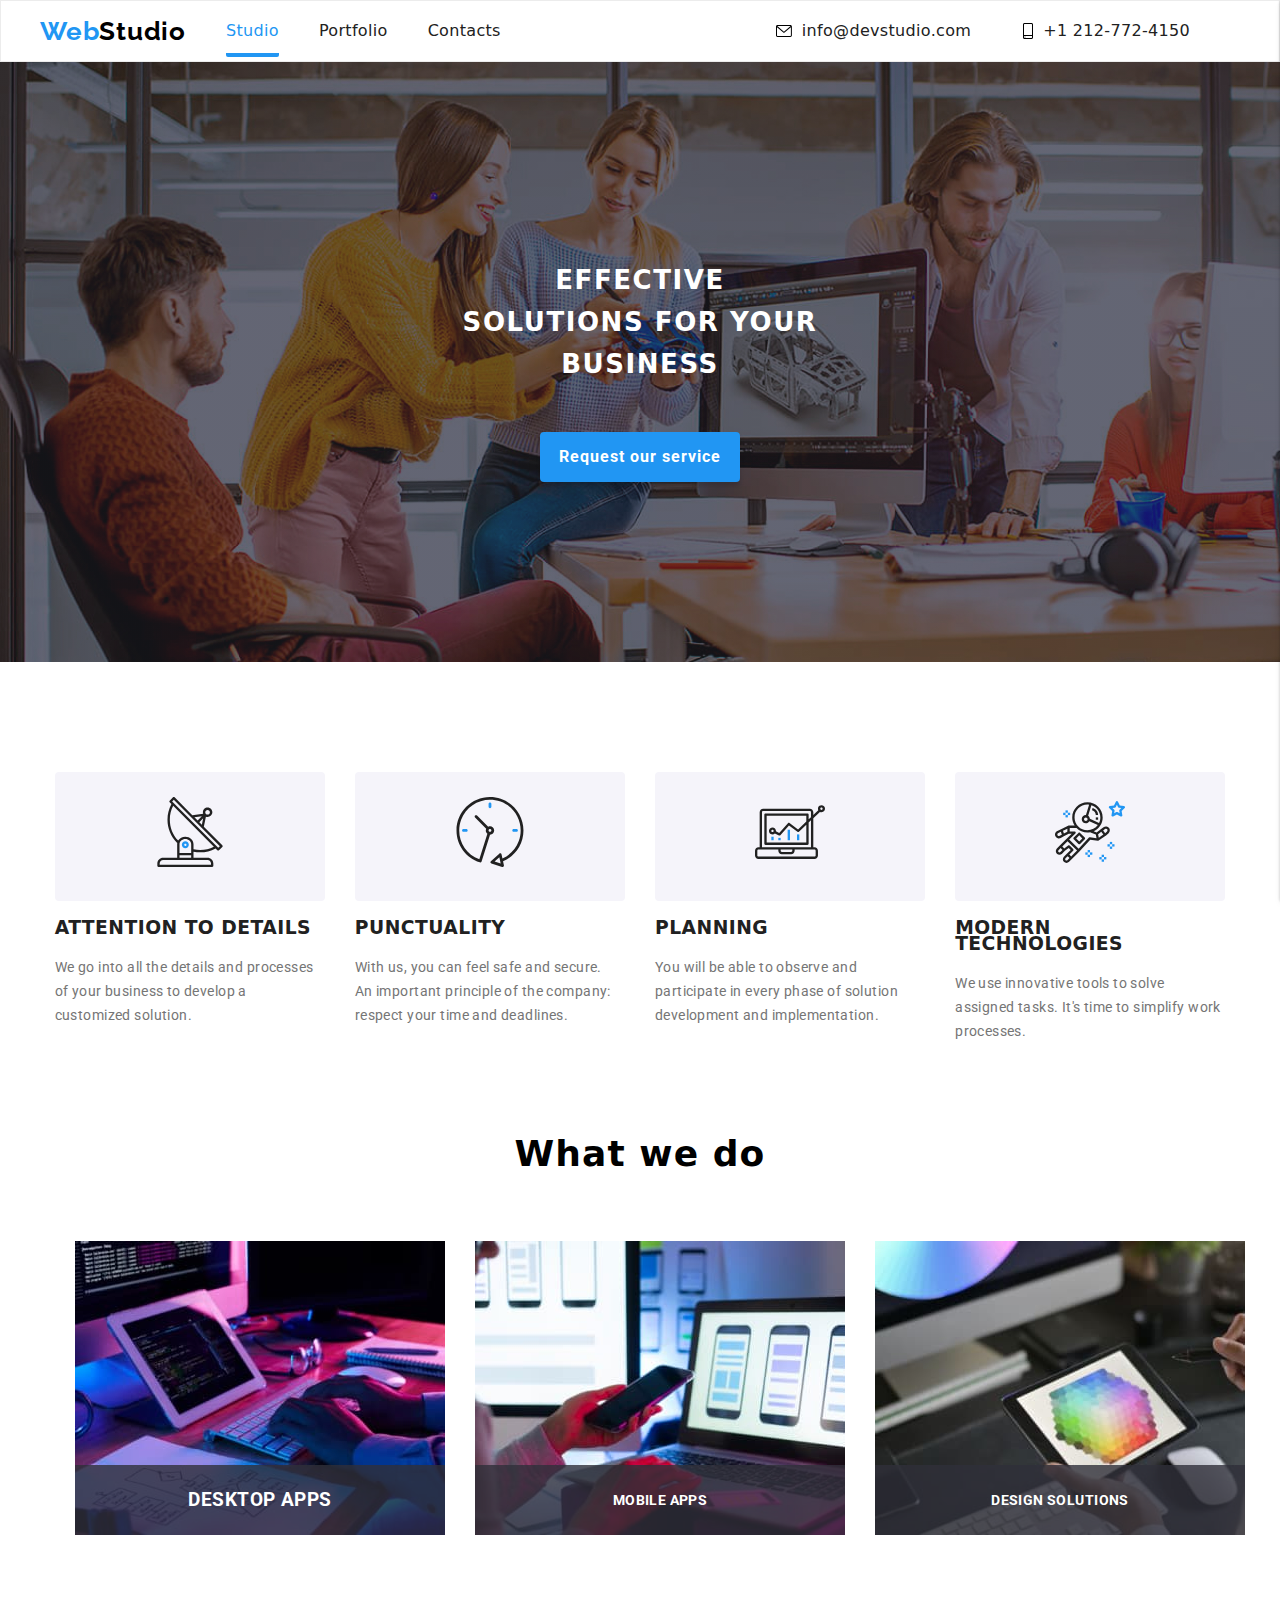
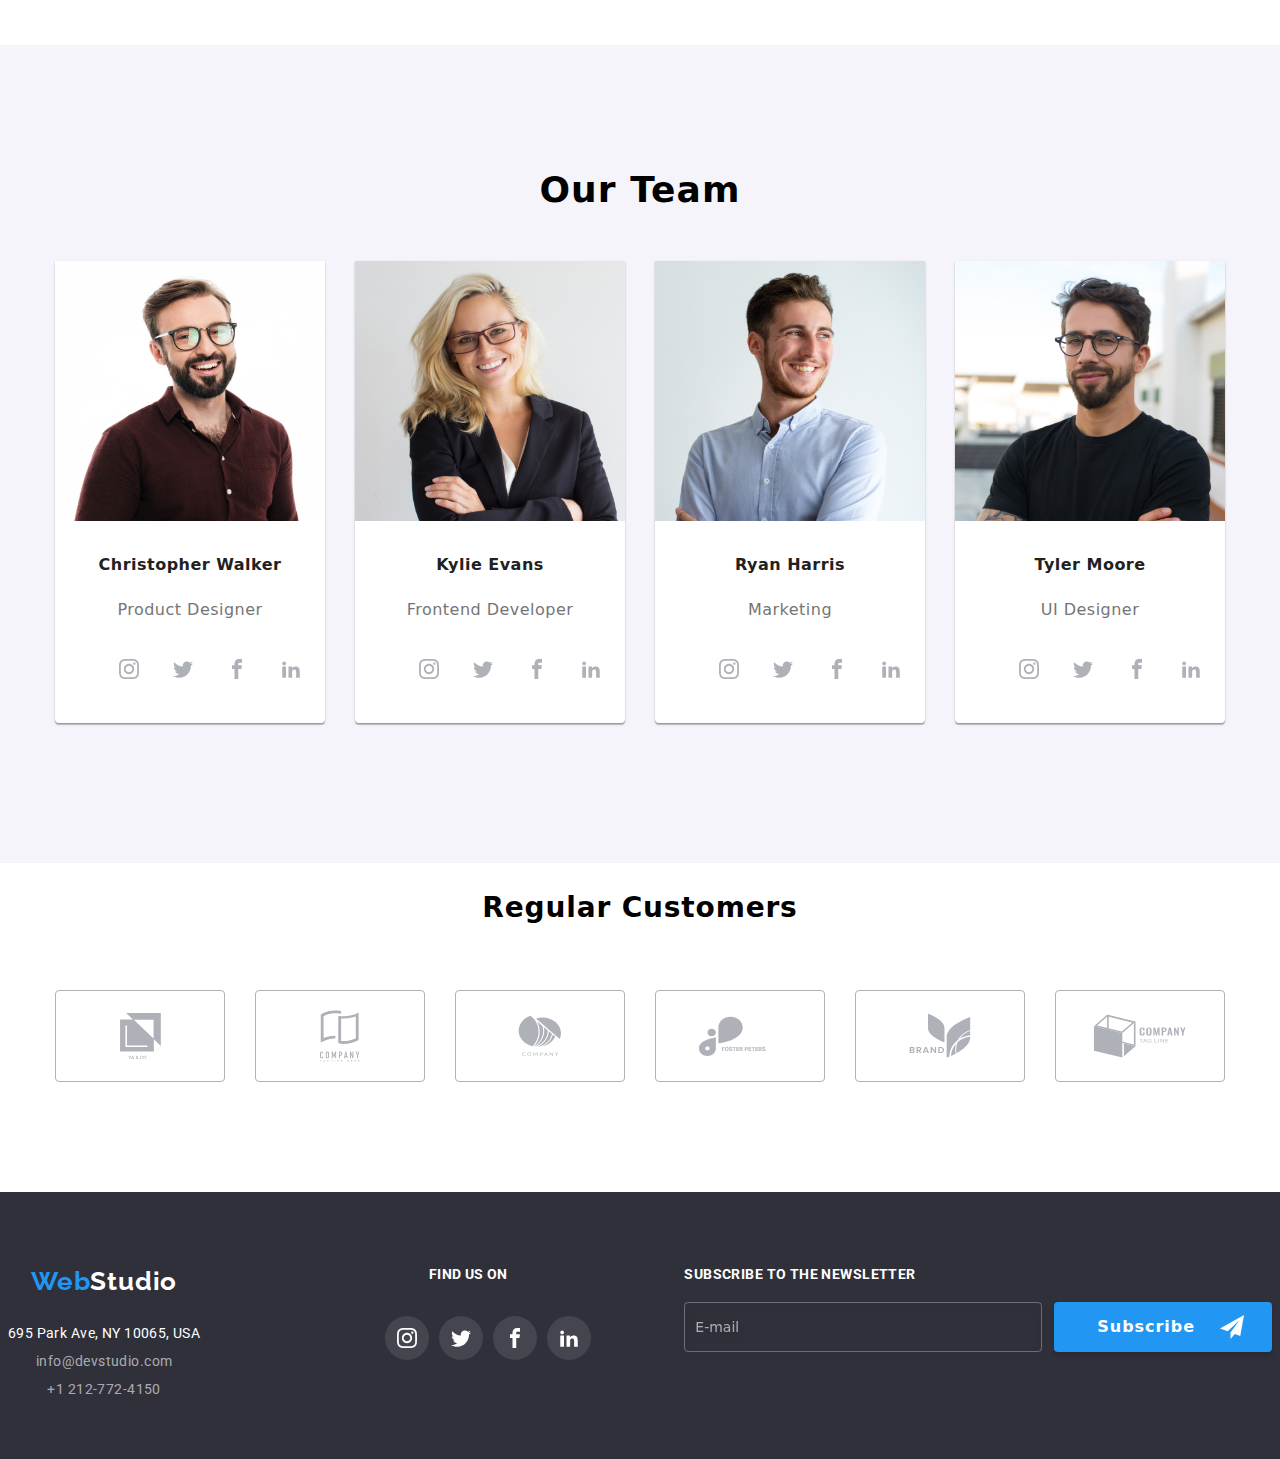
==== commit 8a47e40c: "goit-markup-hw-08" ====
--- a/index.html
+++ b/index.html
@@ -274,8 +274,6 @@
                 <img
                   class="member-team"
                   src="images\Our Team\Christopher-M.jpg"
-                  width="450"
-                  height="460"
                   alt="Christopher Walker"
                 />
               </picture>
@@ -331,8 +329,6 @@
                 <img
                   class="member-team"
                   src="images\Our Team\Kylie-M.jpg"
-                  width="450"
-                  height="460"
                   alt="Kylie Evans"
                 />
               </picture>
@@ -388,8 +384,6 @@
                 <img
                   class="member-team"
                   src="images\Our Team\Ryan-M.jpg"
-                  width="450"
-                  height="460"
                   alt="Ryan Harris"
                 />
               </picture>
@@ -446,8 +440,6 @@
                 <img
                   class="member-team"
                   src="images\Our Team\Tyler-M.jpg"
-                  width="450"
-                  height="460"
                   alt="Tyler Moore"
                 />
               </picture>
--- a/css/main.min.css
+++ b/css/main.min.css
@@ -1 +1 @@
-.section-header{border:1px solid #ececec}.container-header{width:480px;height:60px;display:flex;margin:0 auto;align-items:center;justify-content:space-between}@media screen and (min-width: 768px){.section-header{display:flex}.container-header{width:768px;justify-content:space-between}.menu{flex-direction:column;align-items:flex-start}}@media screen and (min-width: 1200px){.container-header{width:1200px;justify-content:space-between}.nav-list{align-items:flex-start}.container-right-header{flex-grow:2;align-items:center;padding-right:50px;align-items:flex-end}.menu{flex-direction:row}}.nav-list{display:flex;font-weight:500;line-height:16px;letter-spacing:.02em;color:#212121}.grid__item-special{border-bottom:4px solid #2196f3;border-radius:2px;padding-bottom:13px;padding-top:17px;text-decoration:none;color:#2196f3}.grid{position:relative;display:flex;gap:40px;align-items:center;justify-content:center;list-style:none}.grid .grid__item-link{text-decoration:none;color:#212121}.container-right-header{display:flex;flex-direction:column;justify-content:center;-moz-column-gap:10px;column-gap:10px}.grid-right{font-weight:500;line-height:16px;letter-spacing:.02em;color:#212121;list-style:none;display:flex;padding-top:32px;padding-bottom:32px;justify-content:center;-moz-column-gap:12px;column-gap:12px}.grid-right a{display:flex;gap:10px;align-items:center;justify-content:center}.grid-right__info{padding-right:40px}.logo{font-family:"Raleway";font-style:normal;font-weight:700;font-size:26px;line-height:31px;letter-spacing:.03em;color:#2196f3;text-decoration:none}.logo::after{content:"Studio";color:#000}.grid-right__info-link{text-decoration:none;color:#212121}.grid-right__info-link:hover,.grid-right__info-link:focus{color:#2196f3;fill:#2196f3;transition:color,fill,250ms cubic-bezier(0.4, 0, 0.2, 1)}.modal{display:flex;justify-content:center;align-items:center;position:fixed;width:100%;height:100%;z-index:99;background:rgba(0,0,0,.2);transition:opacity 1s linear}.modal.is-hidden{visibility:hidden;opacity:0}.modal-title{position:absolute;width:448px;font-size:20px;text-align:center;letter-spacing:.03em;margin:60px 40px 12px 40px}.inner-div{display:flex;position:relative;width:528px;height:581px;background:#fff;box-shadow:0px 1px 3px rgba(0,0,0,.12),0px 1px 1px rgba(0,0,0,.14),0px 2px 1px rgba(0,0,0,.2);border-radius:4px}.inner-div:nth-child(1){justify-content:flex-end}.button-data-modal{position:absolute;margin-right:10px;margin-top:10px;border-radius:50%;width:30px;height:30px;background:#fff;border:1px solid rgba(0,0,0,.1);cursor:pointer;padding:5px 1px;opacity:1;transition:opacity,250ms cubic-bezier(0.4, 0, 0.2, 1)}.contact-form{display:flex;flex:1 0 70%;margin:93px 40px 20px 40px;flex-direction:column}.contact-form input[type=checkbox]:checked+.replace-checkbox{background:#2196f3;border-color:#2196f3}.contact-form input[type=checkbox]{display:none}.form-item{font-size:12px;line-height:14px;letter-spacing:.01em;color:#757575;display:flex;justify-content:center;flex-wrap:wrap;flex-direction:column;gap:4px;padding-top:10px;background:#fff}.form-item:focus{fill:#2196f3;transition:fill,250ms cubic-bezier(0.4, 0, 0.2, 1)}.form-item>[name=feedback]{height:120px}.form-item input{padding-left:42px}.form-item input:focus,.form-item input:hover{border:1px solid #2196f3;border-color:#2196f3;cursor:pointer;fill:#2196f3;padding-left:36px;transition:color,fill,250ms cubic-bezier(0.4, 0, 0.2, 1)}.form-item input,.form-item textarea{width:448px;height:40px;border:1px solid rgba(33,33,33,.2);border-radius:4px;outline:none;cursor:pointer;padding:12px 16px}.form-item svg:not(:last-child){display:flex;position:absolute;margin:24px 15px 4px 14px}.form-item.terms{flex-direction:row;gap:10px;padding-top:20px}.replace-checkbox{display:flex;align-items:center;width:16px;height:16px;border:2px solid #000;border-radius:2px}.link-checkbox{color:#2196f3}.button-checkbox{font-weight:700;font-size:16px;line-height:30px;letter-spacing:.06em;color:#fff;width:200px;border:0;background:#2196f3;box-shadow:0px 4px 4px rgba(0,0,0,.15);border-radius:4px;margin-top:15px;align-content:center;padding:10px 80px;margin-left:122px;flex-wrap:wrap}.first-section{display:flex;justify-content:center;background-image:linear-gradient(to bottom, rgba(47, 48, 58, 0.4), rgba(47, 48, 58, 0.4)),url("/images/background-M480.jpg");height:600px;background-repeat:no-repeat;background-size:cover}@media screen and (min-device-pixel-ratio: 2),screen and (-webkit-min-device-pixel-ratio: 2),screen and (min-resolution: 192dpi),screen and (min-resolution: 2dppx){.first-section{background-image:linear-gradient(to bottom, rgba(47, 48, 58, 0.4), rgba(47, 48, 58, 0.4)),url("/images/background-M480@x2.jpg")}}@media screen and (min-width: 768px){.first-section{background-image:linear-gradient(to bottom, rgba(47, 48, 58, 0.4), rgba(47, 48, 58, 0.4)),url("/images/background-T768.jpg")}.first-title{width:360px;font-weight:900;font-size:26px;line-height:42px}}@media screen and (min-width: 768px)and (min-device-pixel-ratio: 2),screen and (min-width: 768px)and (-webkit-min-device-pixel-ratio: 2),screen and (min-width: 768px)and (min-resolution: 192dpi),screen and (min-width: 768px)and (min-resolution: 2dppx){.first-section{background-image:linear-gradient(to bottom, rgba(47, 48, 58, 0.4), rgba(47, 48, 58, 0.4)),url("/images/background-T768@x2.jpg")}}@media screen and (min-width: 1200px){.first-section{background-image:linear-gradient(to bottom, rgba(47, 48, 58, 0.4), rgba(47, 48, 58, 0.4)),url("/images/background-D1200.jpg")}}@media screen and (min-width: 1200px)and (min-width: 1200px)and (min-device-pixel-ratio: 2),screen and (min-width: 1200px)and (min-width: 1200px)and (-webkit-min-device-pixel-ratio: 2),screen and (min-width: 1200px)and (min-width: 1200px)and (min-resolution: 192dpi),screen and (min-width: 1200px)and (min-width: 1200px)and (min-resolution: 2dppx){.first-section{background-image:linear-gradient(to bottom, rgba(47, 48, 58, 0.4), rgba(47, 48, 58, 0.4)),url("/images/background-D1200@x2.jpg")}}@media screen and (min-width: 1200px){.first-title{width:763px;font-weight:900;font-size:44px;line-height:60px}}.container-first{display:flex;width:480px;flex-direction:column;align-items:center;justify-content:center;gap:30px}.first-title{width:360px;font-weight:900;font-size:26px;line-height:42px;letter-spacing:.06em;text-align:center;color:#fff}.first-botton{font-family:"Roboto";font-style:normal;font-weight:700;font-size:16px;line-height:30px;letter-spacing:.06em;color:#fff}.first-botton[type=button]{background-color:#2196f3;border:0;box-shadow:0px 4px 4px rgba(0,0,0,.15);border-radius:4px;width:200px;height:50px;cursor:pointer}.second-section{height:auto;letter-spacing:.03em;margin-top:94px;justify-content:center}.second-container{margin-bottom:30px}.grid-product,.second-grid{list-style:none}.second-grid{display:flex;gap:30px;flex-wrap:wrap;padding-left:0px}.grid-product__title{display:flex;font-weight:700;line-height:16px;text-transform:uppercase;color:#212121;justify-content:center}.grid-product__description{font-family:"Roboto";font-style:normal;font-weight:400;font-size:14px;line-height:24px;letter-spacing:.03em;color:#757575;margin-left:15px;margin-right:15px}.description-box{background:#f5f4fa;border-radius:4px;padding-bottom:30px;padding-top:25px;display:flex;justify-content:center;margin-right:15px;margin-left:15px}@media screen and (min-width: 768px){.second-grid__item{flex-basis:calc((100% - 60px)/2)}}@media screen and (min-width: 1200px){.second-section{display:flex}.second-grid__item{flex-basis:calc((100% - 90px)/4)}.grid-product__title{justify-content:flex-start}.description-box,.grid-product__description{width:270px;margin-left:0px;margin-right:0px}}.third-section{display:flex;margin-top:94px;justify-content:center;display:none}@media screen and (min-width: 1200px){.third-section{display:contents}}.third-title{font-size:36px;line-height:42px;letter-spacing:.03em;text-align:center;margin-bottom:50px}.container-third-section{display:flex;align-items:center;flex-direction:column}.container-third-section ul{display:flex;gap:30px}.third-grid{list-style:none}.third-product{display:flex;position:absolute;width:370px;height:70px;background-color:rgba(47,48,58,.8);justify-content:center;align-items:center}.third-grid__item{font-family:"Roboto";font-style:normal;font-weight:500;font-size:16px;line-height:26px;text-align:center;letter-spacing:.03em;color:#fff;display:flex;justify-content:center;gap:8px;list-style:none;align-items:flex-end}.third-product__title{font-weight:700;font-size:14px;line-height:16px;text-align:center;letter-spacing:.03em;text-transform:uppercase;color:#fff}@media screen and (min-width: 768px){.fourth-grid__item{flex-basis:calc((100% - 60px)/2);width:354px}.member-team{width:354px;height:374px}}@media screen and (min-width: 1200px){.fourth-grid{display:flex;gap:30px}.fourth-grid__item{width:270px}.fourth-grid-social__item{display:flex;justify-content:center;align-items:center;height:44px;border-radius:50%;background-color:#fff}.fourth-grid__item{flex-basis:calc((100% - 90px)/4)}.member-team{width:270px;height:260px}}.fourth-section{display:flex;align-items:center;margin-top:94px;background:#f5f4fa;justify-content:center;padding-bottom:94px}.fourth-title{padding-top:94px;font-size:36px;line-height:42px;letter-spacing:.03em;text-align:center;margin-bottom:50px}.fourth-grid{display:flex;padding-left:0px;list-style:none;flex-wrap:wrap;gap:30px}.fourth-grid__item-name,.fourth-grid__item-specialty{font-size:16px;line-height:19px;letter-spacing:.03em;text-align:center}.fourth-grid__item-name{margin-top:30px;margin-bottom:10px;color:#212121}.fourth-grid__item-specialty{margin-bottom:30px;color:#757575}.fourth-grid__item{display:flex;flex-direction:column;align-items:center;padding-left:15px;padding-right:15px;margin-bottom:30px;background:#fff;box-shadow:0px 1px 3px rgba(0,0,0,.12),0px 1px 1px rgba(0,0,0,.14),0px 2px 1px rgba(0,0,0,.2);border-radius:0px 0px 4px 4px}.social-media-container{display:flex;padding-bottom:30px;margin:0 auto}.social-media-container>ul{display:flex;gap:10px;align-items:center;align-content:center;list-style:none}.fourth-grid-social__item{width:44px}.fourth-grid-social__item a{fill:#afb1b8}.fourth-grid-social__item a:hover,.fourth-grid-social__item a:focus{fill:#fff;transition:fill 250ms cubic-bezier(0.4, 0, 0.2, 1)}.fourth-grid-social__item:hover,.fourth-grid-social__item:focus{background-color:#2196f3;transition:"background-color" 250ms cubic-bezier(0.4, 0, 0.2, 1)}@media screen and (min-width: 768px){.fifth-grid{justify-content:center}}@media screen and (min-width: 1200px){.fifth-title{font-size:36px;line-height:42px}.container-fifth-section{width:1200px}.fifth-grid{flex-wrap:nowrap}}.fifth-section{display:flex;justify-content:center;margin-bottom:94px}.container-fifth-section{display:flex;flex-direction:column}.fifth-grid{display:flex;gap:30px;list-style:none;flex-wrap:wrap;padding-left:0px;justify-content:center}.fifth-grid__item a{display:flex;justify-content:center;align-items:center;width:170px;height:92px;border:1px solid #afb1b8;border-radius:4px;fill:#afb1b8}.fifth-grid__item a:hover,.fifth-grid__item a:focus{fill:#2196f3;border-color:#2196f3;transition:fill,border,250ms cubic-bezier(0.4, 0, 0.2, 1)}.fifth-title{font-size:28px;line-height:33px;letter-spacing:.03em;text-align:center;margin-bottom:50px}@media screen and (min-width: 768px){.container-footer{display:flex;flex-wrap:wrap;justify-content:space-around}.container-form{flex-direction:column;align-items:center}.inner-form{flex-direction:column;align-items:center}}@media screen and (min-width: 1200px){.inner-form{flex-direction:row}.social-media-footer{padding-left:52px}.container-form{align-items:flex-start}.title-form{font-style:normal;font-weight:700;line-height:16px;letter-spacing:.03em}}.section-footer{font-size:14px;line-height:16px;letter-spacing:.03em;text-decoration:none;background:#2f303a;padding-top:60px;padding-bottom:36px}.footer-grid{display:flex;flex-direction:column;justify-content:center;align-items:center;padding-left:0px;list-style:none}.footer-grid__pozition,.footer-grid__contact{font-family:"Roboto";font-style:normal;font-weight:400;font-size:14px;line-height:16px;letter-spacing:.03em}.footer-grid__pozition{margin-top:28px;margin-bottom:12px}.footer-grid__pozition a{color:#fff;text-decoration:none}.footer-grid__pozition a:hover,.footer-grid__pozition a:focus{color:#2196f3;fill:#2196f3;transition:color,fill,250ms cubic-bezier(0.4, 0, 0.2, 1)}.footer-grid__contact{margin-bottom:12px}.footer-grid__contact a{color:rgba(255,255,255,.6);text-decoration:none}.footer-grid__contact a:hover,.footer-grid__contact a:focus{color:#2196f3;fill:#2196f3;transition:color,fill,250ms cubic-bezier(0.4, 0, 0.2, 1)}.social-media-grid_item a{display:flex;width:44px;height:44px;background:rgba(255,255,255,.1);border-radius:50%;align-items:center;justify-content:center;fill:#fff}.footer-grid__item-logo{font-family:"Raleway";font-style:normal;font-weight:700;font-size:26px;line-height:31px;letter-spacing:.03em;color:#2196f3;text-decoration:none}.footer-grid__item-logo::after{content:"Studio";color:#fff}.social-media-footer{display:flex;flex-direction:column;align-items:center}.social-media-grid{display:flex;gap:10px;fill:#fff;list-style:none}.title-media-footer{font-family:"Roboto";font-style:normal;font-weight:700;font-size:14px;line-height:16px;letter-spacing:.03em;text-transform:uppercase;color:#fff;margin-bottom:20px}.social-media-grid_item:hover,.social-media-grid_item:focus{background-color:#2196f3;border-radius:50%;transition:color,border,250ms cubic-bezier(0.4, 0, 0.2, 1)}.container-form{display:flex;flex-direction:column}.title-form{display:flex;font-family:"Roboto";font-size:14px;text-transform:uppercase;color:#fff;margin-bottom:20px;justify-content:center}.inner-form{display:flex;gap:12px;flex-wrap:wrap;justify-content:center}.inner-form input{display:flex;outline:none;width:358px;height:50px;border:1px solid rgba(255,255,255,.3);filter:drop-shadow(0px 4px 4px rgba(0, 0, 0, 0.15));border-radius:4px;background:rgba(0,0,0,0)}.inner-form input::-moz-placeholder{color:rgba(255,255,255,.6);padding-left:5px;opacity:1}.inner-form input::placeholder,.inner-form input[type=email]{color:rgba(255,255,255,.6);padding-left:5px;opacity:1}.inner-form input:focus,.inner-form button:hover{cursor:pointer}.button-form{font-weight:700;font-size:16px;line-height:30px;align-items:center;letter-spacing:.06em;color:#fff;display:flex;background:#2196f3;box-shadow:0px 4px 4px rgba(0,0,0,.15);border-radius:4px;justify-content:center;border:0;padding:10px 28px 10px 43px;gap:25px}.section-botton{display:flex;justify-content:center;margin-top:94px}.container-botton{width:1200px;display:flex;justify-content:center}.grid-item{font-family:"Roboto";font-style:normal;font-weight:500;font-size:16px;line-height:26px;text-align:center;letter-spacing:.03em;color:#fff;display:flex;justify-content:center;gap:8px;list-style:none}.grid-item__botton{font-style:normal;font-weight:500;font-size:16px;line-height:26px;text-align:center;letter-spacing:.03em;color:#212121;border:0}.grid-item__botton:hover,.grid-item__botton:focus{color:#fff;background-color:#2196f3;border-color:#2196f3;box-shadow:0px 3px 1px rgba(0,0,0,.1),0px 1px 2px rgba(0,0,0,.08),0px 2px 2px rgba(0,0,0,.12);border-radius:4px;transition:color,border,250ms cubic-bezier(0.4, 0, 0.2, 1)}.grid-item__botton-link{padding:6px 22px;color:#212121;text-decoration:none}.grid-item__botton-link:hover,.grid-item__botton-link:focus{color:#fff;transition:color 250ms cubic-bezier(0.4, 0, 0.2, 1)}.section-card{display:flex;flex-direction:column;align-items:center;gap:30px;margin-top:34px;margin-bottom:94px}.container-card{width:1200px;margin-bottom:94px}.card-grid_item-title{width:322px;height:36px;font-weight:700;font-size:18px;line-height:36px;letter-spacing:.06em;color:#212121;margin:20px 24px 4px 24px}.card-grid_item-specialty{font-weight:400;font-size:16px;line-height:30px;letter-spacing:.03em;color:#757575;margin:4px 24px 20px 24px}.card-grid{display:flex;gap:30px;justify-content:flex-end;list-style:none}.card-grid_item{position:relative;background:#fff;border:1px solid #eee}.card-grid_item:hover,.card-grid_item:focus{box-shadow:0px 1px 1px rgba(0,0,0,.12),0px 4px 4px rgba(0,0,0,.06),1px 4px 6px rgba(0,0,0,.16);transition:box,250ms cubic-bezier(0.4, 0, 0.2, 1)}.card-grid_item a{text-decoration:none}.overlay-item{display:flex;position:absolute;width:370px;height:294px;background:rgba(33,150,243,.9);justify-content:center;align-items:center;visibility:hidden}.card-grid_item:hover .overlay-item,.card-grid_item:focus .overlay-item{position:absolute;visibility:visible;top:100px;transform:translateY(-34%);transition:transform 255ms cubic-bezier(0.4, 0, 0.2, 1)}.overlay-text{width:322px;height:140px;left:239px;top:325px;font-family:"Roboto";font-style:normal;font-weight:400;font-size:18px;line-height:28px;letter-spacing:.03em;color:#fff}.menu{display:flex;padding:0;margin:0;list-style:none}@media(max-width: 767px){.menu{display:none}}.menu-toggle{min-height:40px;min-width:40px;display:flex;align-items:center;justify-content:center;margin:0;padding:0;background-color:rgba(0,0,0,0);cursor:pointer;border:none;border-radius:50%;outline:none}@media(min-width: 768px){.menu-toggle{display:none}}.menu-toggle:hover svg,.menu-toggle:focus svg{fill:#2196f3}.menu-container{display:flex;flex-direction:column;justify-content:space-between;position:fixed;top:0;left:0;width:100vw;height:100vh;padding:32px;background:#fff;box-shadow:0px 4px 8px rgba(0,0,0,.04),0px 2px 4px rgba(0,0,0,.08),0px 1px 3px rgba(0,0,0,.16);z-index:999;transform:translateX(100%);transition:transform 250ms ease-in-out}.menu-container.is-open{transform:translateX(0)}.menu-container .menu-toggle{position:absolute;top:16px;right:16px}.mobile-menu{display:flex;padding:0;margin:0;list-style:none;flex-direction:column;gap:32px;flex-grow:1}.mobile-menu__item{font-family:"Roboto";font-style:normal;font-weight:500;font-size:40px;line-height:47px;letter-spacing:.02em;color:#212121}.menu__item-special,.mobile-media-grid-link{text-decoration:none;color:#2196f3}.menu__item-special-special:focus,.menu__item-special-special:hover,.mobile-media-grid-link-special:focus,.mobile-media-grid-link-special:hover{color:#2196f3}.menu__item-link{color:#212121;text-decoration:none}.menu__item-link:focus,.menu__item-link:hover{color:#2196f3;cursor:pointer}.mobile-contact-grid{list-style:none;padding-left:0px;margin:auto 0;margin-bottom:64px}.mobile-contact-grid_item-link{font-family:"Roboto";font-style:normal;font-weight:500;font-size:24px;line-height:28px;letter-spacing:.02em;color:#757575;text-decoration:none}.mobile-contact-grid_item-link:focus,.mobile-contact-grid_item-link:hover{color:#2196f3;cursor:pointer}.mobile-contact-grid_item-link_phone{color:#757575;text-decoration:none}.mobile-contact-grid_item-link_phone:focus,.mobile-contact-grid_item-link_phone:hover{color:#2196f3;cursor:pointer}.mobile-contact-grid_item-phone{font-family:"Roboto";font-style:normal;font-weight:500;font-size:24px;line-height:40px;letter-spacing:.02em;color:#757575;text-decoration:none;margin-bottom:32px}.mobile-media-grid{display:flex;gap:20px;list-style:none;padding-left:0px}.mobile-media-grid_item{font-family:"Roboto";font-style:normal;font-weight:500;font-size:18px;line-height:22px;letter-spacing:.02em;color:#2196f3}/*# sourceMappingURL=main.min.css.map */+.section-header{border:1px solid #ececec}.container-header{width:480px;height:60px;display:flex;margin:0 auto;align-items:center;justify-content:space-between}@media screen and (min-width: 768px){.section-header{display:flex}.container-header{width:768px;justify-content:space-between}.menu{flex-direction:column;align-items:flex-start}}@media screen and (min-width: 1200px){.container-header{width:1200px;justify-content:space-between}.nav-list{align-items:flex-start}.container-right-header{flex-grow:2;align-items:center;padding-right:50px;align-items:flex-end}.menu{flex-direction:row}}.nav-list{display:flex;font-weight:500;line-height:16px;letter-spacing:.02em;color:#212121}.grid__item-special{border-bottom:4px solid #2196f3;border-radius:2px;padding-bottom:13px;padding-top:17px;text-decoration:none;color:#2196f3}.grid{position:relative;display:flex;gap:40px;align-items:center;justify-content:center;list-style:none}.grid .grid__item-link{text-decoration:none;color:#212121}.container-right-header{display:flex;flex-direction:column;justify-content:center;-moz-column-gap:10px;column-gap:10px}.grid-right{font-weight:500;line-height:16px;letter-spacing:.02em;color:#212121;list-style:none;display:flex;padding-top:32px;padding-bottom:32px;justify-content:center;-moz-column-gap:12px;column-gap:12px}.grid-right a{display:flex;gap:10px;align-items:center;justify-content:center}.grid-right__info{padding-right:40px}.logo{font-family:"Raleway";font-style:normal;font-weight:700;font-size:26px;line-height:31px;letter-spacing:.03em;color:#2196f3;text-decoration:none}.logo::after{content:"Studio";color:#000}.grid-right__info-link{text-decoration:none;color:#212121}.grid-right__info-link:hover,.grid-right__info-link:focus{color:#2196f3;fill:#2196f3;transition:color,fill,250ms cubic-bezier(0.4, 0, 0.2, 1)}.modal{display:flex;justify-content:center;align-items:center;position:fixed;width:100%;height:100%;z-index:99;background:rgba(0,0,0,.2);transition:opacity 1s linear}.modal.is-hidden{visibility:hidden;opacity:0}.modal-title{position:absolute;width:448px;font-size:20px;text-align:center;letter-spacing:.03em;margin:60px 40px 12px 40px}.inner-div{display:flex;position:relative;width:528px;height:581px;background:#fff;box-shadow:0px 1px 3px rgba(0,0,0,.12),0px 1px 1px rgba(0,0,0,.14),0px 2px 1px rgba(0,0,0,.2);border-radius:4px}.inner-div:nth-child(1){justify-content:flex-end}.button-data-modal{position:absolute;margin-right:10px;margin-top:10px;border-radius:50%;width:30px;height:30px;background:#fff;border:1px solid rgba(0,0,0,.1);cursor:pointer;padding:5px 1px;opacity:1;transition:opacity,250ms cubic-bezier(0.4, 0, 0.2, 1)}.contact-form{display:flex;flex:1 0 70%;margin:93px 40px 20px 40px;flex-direction:column}.contact-form input[type=checkbox]:checked+.replace-checkbox{background:#2196f3;border-color:#2196f3}.contact-form input[type=checkbox]{display:none}.form-item{font-size:12px;line-height:14px;letter-spacing:.01em;color:#757575;display:flex;justify-content:center;flex-wrap:wrap;flex-direction:column;gap:4px;padding-top:10px;background:#fff}.form-item:focus{fill:#2196f3;transition:fill,250ms cubic-bezier(0.4, 0, 0.2, 1)}.form-item>[name=feedback]{height:120px}.form-item input{padding-left:42px}.form-item input:focus,.form-item input:hover{border:1px solid #2196f3;border-color:#2196f3;cursor:pointer;fill:#2196f3;padding-left:36px;transition:color,fill,250ms cubic-bezier(0.4, 0, 0.2, 1)}.form-item input,.form-item textarea{width:448px;height:40px;border:1px solid rgba(33,33,33,.2);border-radius:4px;outline:none;cursor:pointer;padding:12px 16px}.form-item svg:not(:last-child){display:flex;position:absolute;margin:24px 15px 4px 14px}.form-item.terms{flex-direction:row;gap:10px;padding-top:20px}.replace-checkbox{display:flex;align-items:center;width:16px;height:16px;border:2px solid #000;border-radius:2px}.link-checkbox{color:#2196f3}.button-checkbox{font-weight:700;font-size:16px;line-height:30px;letter-spacing:.06em;color:#fff;width:200px;border:0;background:#2196f3;box-shadow:0px 4px 4px rgba(0,0,0,.15);border-radius:4px;margin-top:15px;align-content:center;padding:10px 80px;margin-left:122px;flex-wrap:wrap}.first-section{display:flex;justify-content:center;background-image:linear-gradient(to bottom, rgba(47, 48, 58, 0.4), rgba(47, 48, 58, 0.4)),url(../images/background-M480.jpg);height:600px;background-repeat:no-repeat;background-size:cover}@media screen and (min-device-pixel-ratio: 2),screen and (-webkit-min-device-pixel-ratio: 2),screen and (min-resolution: 192dpi),screen and (min-resolution: 2dppx){.first-section{background-image:linear-gradient(to bottom, rgba(47, 48, 58, 0.4), rgba(47, 48, 58, 0.4)),url(../images/background-M480@x2.jpg)}}@media screen and (min-width: 768px){.first-section{background-image:linear-gradient(to bottom, rgba(47, 48, 58, 0.4), rgba(47, 48, 58, 0.4)),url(../images/background-T768.jpg)}.first-title{width:360px;font-weight:900;font-size:26px;line-height:42px}}@media screen and (min-width: 768px)and (min-device-pixel-ratio: 2),screen and (min-width: 768px)and (-webkit-min-device-pixel-ratio: 2),screen and (min-width: 768px)and (min-resolution: 192dpi),screen and (min-width: 768px)and (min-resolution: 2dppx){.first-section{background-image:linear-gradient(to bottom, rgba(47, 48, 58, 0.4), rgba(47, 48, 58, 0.4)),url(../images/background-T768@x2.jpg)}}@media screen and (min-width: 1200px){.first-section{background-image:linear-gradient(to bottom, rgba(47, 48, 58, 0.4), rgba(47, 48, 58, 0.4)),url(../images/background-D1200.jpg)}}@media screen and (min-width: 1200px)and (min-width: 1200px)and (min-device-pixel-ratio: 2),screen and (min-width: 1200px)and (min-width: 1200px)and (-webkit-min-device-pixel-ratio: 2),screen and (min-width: 1200px)and (min-width: 1200px)and (min-resolution: 192dpi),screen and (min-width: 1200px)and (min-width: 1200px)and (min-resolution: 2dppx){.first-section{background-image:linear-gradient(to bottom, rgba(47, 48, 58, 0.4), rgba(47, 48, 58, 0.4)),url(../images/background-D1200@x2.jpg)}}@media screen and (min-width: 1200px){.first-title{width:763px;font-weight:900;font-size:44px;line-height:60px}}.container-first{display:flex;width:480px;flex-direction:column;align-items:center;justify-content:center;gap:30px}.first-title{width:360px;font-weight:900;font-size:26px;line-height:42px;letter-spacing:.06em;text-align:center;color:#fff}.first-botton{font-family:"Roboto";font-style:normal;font-weight:700;font-size:16px;line-height:30px;letter-spacing:.06em;color:#fff}.first-botton[type=button]{background-color:#2196f3;border:0;box-shadow:0px 4px 4px rgba(0,0,0,.15);border-radius:4px;width:200px;height:50px;cursor:pointer}.second-section{height:auto;letter-spacing:.03em;margin-top:94px;justify-content:center}.second-container{margin-bottom:30px}.grid-product,.second-grid{list-style:none}.second-grid{display:flex;gap:30px;flex-wrap:wrap;padding-left:0px}.grid-product__title{display:flex;font-weight:700;line-height:16px;text-transform:uppercase;color:#212121;justify-content:center}.grid-product__description{font-family:"Roboto";font-style:normal;font-weight:400;font-size:14px;line-height:24px;letter-spacing:.03em;color:#757575;margin-left:15px;margin-right:15px}.description-box{background:#f5f4fa;border-radius:4px;padding-bottom:30px;padding-top:25px;display:flex;justify-content:center;margin-right:15px;margin-left:15px}.second-grid__item{width:100%}@media screen and (min-width: 768px){.second-grid__item{flex-basis:calc((100% - 60px)/2)}}@media screen and (min-width: 1200px){.second-section{display:flex}.second-grid__item{flex-basis:calc((100% - 90px)/4)}.grid-product__title{justify-content:flex-start}.description-box,.grid-product__description{width:270px;margin-left:0px;margin-right:0px}}.third-section{display:flex;margin-top:94px;justify-content:center;display:none}@media screen and (min-width: 1200px){.third-section{display:contents}}.third-title{font-size:36px;line-height:42px;letter-spacing:.03em;text-align:center;margin-bottom:50px}.container-third-section{display:flex;align-items:center;flex-direction:column}.container-third-section ul{display:flex;gap:30px}.third-grid{list-style:none}.third-product{display:flex;position:absolute;width:370px;height:70px;background-color:rgba(47,48,58,.8);justify-content:center;align-items:center}.third-grid__item{font-family:"Roboto";font-style:normal;font-weight:500;font-size:16px;line-height:26px;text-align:center;letter-spacing:.03em;color:#fff;display:flex;justify-content:center;gap:8px;list-style:none;align-items:flex-end}.third-product__title{font-weight:700;font-size:14px;line-height:16px;text-align:center;letter-spacing:.03em;text-transform:uppercase;color:#fff}@media screen and (min-width: 768px){.fourth-grid__item{flex-basis:calc((100% - 60px)/2)}.member-team{width:354px;height:374px}}@media screen and (min-width: 1200px){.fourth-grid{display:flex;gap:30px}.fourth-grid__item{width:270px}.fourth-grid-social__item{display:flex;justify-content:center;align-items:center;height:44px;border-radius:50%;background-color:#fff}.fourth-grid__item{flex-basis:calc((100% - 90px)/4)}.member-team{width:270px;height:260px}}.fourth-section{display:flex;align-items:center;margin-top:94px;background:#f5f4fa;justify-content:center;padding-bottom:94px}.fourth-title{padding-top:94px;font-size:36px;line-height:42px;letter-spacing:.03em;text-align:center;margin-bottom:50px}.fourth-grid{display:flex;padding-left:0px;list-style:none;flex-wrap:wrap;gap:30px}.fourth-grid__item-name,.fourth-grid__item-specialty{font-size:16px;line-height:19px;letter-spacing:.03em;text-align:center}.fourth-grid__item-name{margin-top:30px;margin-bottom:10px;color:#212121}.fourth-grid__item-specialty{margin-bottom:30px;color:#757575}.fourth-grid__item{display:flex;flex-direction:column;align-items:center;margin-bottom:30px;background:#fff;box-shadow:0px 1px 3px rgba(0,0,0,.12),0px 1px 1px rgba(0,0,0,.14),0px 2px 1px rgba(0,0,0,.2);border-radius:0px 0px 4px 4px}.social-media-container{display:flex;padding-bottom:30px;margin:0 auto}.social-media-container>ul{display:flex;gap:10px;align-items:center;align-content:center;list-style:none}.fourth-grid-social__item{width:44px}.fourth-grid-social__item a{fill:#afb1b8}.fourth-grid-social__item a:hover,.fourth-grid-social__item a:focus{fill:#fff;transition:fill 250ms cubic-bezier(0.4, 0, 0.2, 1)}.fourth-grid-social__item:hover,.fourth-grid-social__item:focus{background-color:#2196f3;transition:"background-color" 250ms cubic-bezier(0.4, 0, 0.2, 1)}@media screen and (min-width: 768px){.fifth-grid{justify-content:center}}@media screen and (min-width: 1200px){.fifth-title{font-size:36px;line-height:42px}.container-fifth-section{width:1200px}.fifth-grid{flex-wrap:nowrap}}.fifth-section{display:flex;justify-content:center;margin-bottom:94px}.container-fifth-section{display:flex;flex-direction:column}.fifth-grid{display:flex;gap:30px;list-style:none;flex-wrap:wrap;padding-left:0px;justify-content:center}.fifth-grid__item a{display:flex;justify-content:center;align-items:center;width:170px;height:92px;border:1px solid #afb1b8;border-radius:4px;fill:#afb1b8}.fifth-grid__item a:hover,.fifth-grid__item a:focus{fill:#2196f3;border-color:#2196f3;transition:fill,border,250ms cubic-bezier(0.4, 0, 0.2, 1)}.fifth-title{font-size:28px;line-height:33px;letter-spacing:.03em;text-align:center;margin-bottom:50px}@media screen and (min-width: 768px){.container-footer{display:flex;flex-wrap:wrap;justify-content:space-around}.container-form{flex-direction:column;align-items:center}.inner-form{flex-direction:column;align-items:center}}@media screen and (min-width: 1200px){.section-footer{display:flex;justify-content:center}.container-footer{gap:93px}.inner-form{flex-direction:row}.social-media-footer{padding-left:52px}.container-form{align-items:flex-start}.title-form{font-style:normal;font-weight:700;line-height:16px;letter-spacing:.03em}}.section-footer{font-size:14px;line-height:16px;letter-spacing:.03em;text-decoration:none;background:#2f303a;padding-top:60px;padding-bottom:36px}.footer-grid{display:flex;flex-direction:column;justify-content:center;align-items:center;padding-left:0px;list-style:none}.footer-grid__pozition,.footer-grid__contact{font-family:"Roboto";font-style:normal;font-weight:400;font-size:14px;line-height:16px;letter-spacing:.03em}.footer-grid__pozition{margin-top:28px;margin-bottom:12px}.footer-grid__pozition a{color:#fff;text-decoration:none}.footer-grid__pozition a:hover,.footer-grid__pozition a:focus{color:#2196f3;fill:#2196f3;transition:color,fill,250ms cubic-bezier(0.4, 0, 0.2, 1)}.footer-grid__contact{margin-bottom:12px}.footer-grid__contact a{color:rgba(255,255,255,.6);text-decoration:none}.footer-grid__contact a:hover,.footer-grid__contact a:focus{color:#2196f3;fill:#2196f3;transition:color,fill,250ms cubic-bezier(0.4, 0, 0.2, 1)}.social-media-grid_item a{display:flex;width:44px;height:44px;background:rgba(255,255,255,.1);border-radius:50%;align-items:center;justify-content:center;fill:#fff}.footer-grid__item-logo{font-family:"Raleway";font-style:normal;font-weight:700;font-size:26px;line-height:31px;letter-spacing:.03em;color:#2196f3;text-decoration:none}.footer-grid__item-logo::after{content:"Studio";color:#fff}.social-media-footer{display:flex;flex-direction:column;align-items:center}.social-media-grid{display:flex;gap:10px;fill:#fff;list-style:none}.title-media-footer{font-family:"Roboto";font-style:normal;font-weight:700;font-size:14px;line-height:16px;letter-spacing:.03em;text-transform:uppercase;color:#fff;margin-bottom:20px}.social-media-grid_item:hover,.social-media-grid_item:focus{background-color:#2196f3;border-radius:50%;transition:color,border,250ms cubic-bezier(0.4, 0, 0.2, 1)}.container-form{display:flex;flex-direction:column}.title-form{display:flex;font-family:"Roboto";font-size:14px;text-transform:uppercase;color:#fff;margin-bottom:20px;justify-content:center}.inner-form{display:flex;gap:12px;flex-wrap:wrap;justify-content:center}.inner-form input{display:flex;outline:none;width:358px;height:50px;border:1px solid rgba(255,255,255,.3);filter:drop-shadow(0px 4px 4px rgba(0, 0, 0, 0.15));border-radius:4px;background:rgba(0,0,0,0)}.inner-form input::-moz-placeholder{color:rgba(255,255,255,.6);padding-left:5px;opacity:1}.inner-form input::placeholder,.inner-form input[type=email]{color:rgba(255,255,255,.6);padding-left:5px;opacity:1}.inner-form input:focus,.inner-form button:hover{cursor:pointer}.button-form{font-weight:700;font-size:16px;line-height:30px;align-items:center;letter-spacing:.06em;color:#fff;display:flex;background:#2196f3;box-shadow:0px 4px 4px rgba(0,0,0,.15);border-radius:4px;justify-content:center;border:0;padding:10px 28px 10px 43px;gap:25px}.section-botton{display:flex;justify-content:center;margin-top:94px}.container-botton{width:1200px;display:flex;justify-content:center}.grid-item{font-family:"Roboto";font-style:normal;font-weight:500;font-size:16px;line-height:26px;text-align:center;letter-spacing:.03em;color:#fff;display:flex;justify-content:center;gap:8px;list-style:none}.grid-item__botton{font-style:normal;font-weight:500;font-size:16px;line-height:26px;text-align:center;letter-spacing:.03em;color:#212121;border:0}.grid-item__botton:hover,.grid-item__botton:focus{color:#fff;background-color:#2196f3;border-color:#2196f3;box-shadow:0px 3px 1px rgba(0,0,0,.1),0px 1px 2px rgba(0,0,0,.08),0px 2px 2px rgba(0,0,0,.12);border-radius:4px;transition:color,border,250ms cubic-bezier(0.4, 0, 0.2, 1)}.grid-item__botton-link{padding:6px 22px;color:#212121;text-decoration:none}.grid-item__botton-link:hover,.grid-item__botton-link:focus{color:#fff;transition:color 250ms cubic-bezier(0.4, 0, 0.2, 1)}.section-card{display:flex;flex-direction:column;align-items:center;gap:30px;margin-top:34px;margin-bottom:94px}.container-card{width:1200px;margin-bottom:94px}.card-grid_item-title{width:322px;height:36px;font-weight:700;font-size:18px;line-height:36px;letter-spacing:.06em;color:#212121;margin:20px 24px 4px 24px}.card-grid_item-specialty{font-weight:400;font-size:16px;line-height:30px;letter-spacing:.03em;color:#757575;margin:4px 24px 20px 24px}.card-grid{display:flex;gap:30px;justify-content:flex-end;list-style:none}.card-grid_item{position:relative;background:#fff;border:1px solid #eee}.card-grid_item:hover,.card-grid_item:focus{box-shadow:0px 1px 1px rgba(0,0,0,.12),0px 4px 4px rgba(0,0,0,.06),1px 4px 6px rgba(0,0,0,.16);transition:box,250ms cubic-bezier(0.4, 0, 0.2, 1)}.card-grid_item a{text-decoration:none}.overlay-item{display:flex;position:absolute;width:370px;height:294px;background:rgba(33,150,243,.9);justify-content:center;align-items:center;visibility:hidden}.card-grid_item:hover .overlay-item,.card-grid_item:focus .overlay-item{position:absolute;visibility:visible;top:100px;transform:translateY(-34%);transition:transform 255ms cubic-bezier(0.4, 0, 0.2, 1)}.overlay-text{width:322px;height:140px;left:239px;top:325px;font-family:"Roboto";font-style:normal;font-weight:400;font-size:18px;line-height:28px;letter-spacing:.03em;color:#fff}.menu{display:flex;padding:0;margin:0;list-style:none}@media(max-width: 767px){.menu{display:none}}.menu-toggle{min-height:40px;min-width:40px;display:flex;align-items:center;justify-content:center;margin:0;padding:0;background-color:rgba(0,0,0,0);cursor:pointer;border:none;border-radius:50%;outline:none}@media(min-width: 768px){.menu-toggle{display:none}}.menu-toggle:hover svg,.menu-toggle:focus svg{fill:#2196f3}.menu-container{display:flex;flex-direction:column;justify-content:space-between;position:fixed;top:0;left:0;width:100vw;height:100vh;padding:32px;background:#fff;box-shadow:0px 4px 8px rgba(0,0,0,.04),0px 2px 4px rgba(0,0,0,.08),0px 1px 3px rgba(0,0,0,.16);z-index:999;transform:translateX(100%);transition:transform 250ms ease-in-out}.menu-container.is-open{transform:translateX(0)}.menu-container .menu-toggle{position:absolute;top:16px;right:16px}.mobile-menu{display:flex;padding:0;margin:0;list-style:none;flex-direction:column;gap:32px;flex-grow:1}.mobile-menu__item{font-family:"Roboto";font-style:normal;font-weight:500;font-size:40px;line-height:47px;letter-spacing:.02em;color:#212121}.menu__item-special,.mobile-media-grid-link{text-decoration:none;color:#2196f3}.menu__item-special-special:focus,.menu__item-special-special:hover,.mobile-media-grid-link-special:focus,.mobile-media-grid-link-special:hover{color:#2196f3}.menu__item-link{color:#212121;text-decoration:none}.menu__item-link:focus,.menu__item-link:hover{color:#2196f3;cursor:pointer}.mobile-contact-grid{list-style:none;padding-left:0px;margin:auto 0;margin-bottom:64px}.mobile-contact-grid_item-link{font-family:"Roboto";font-style:normal;font-weight:500;font-size:24px;line-height:28px;letter-spacing:.02em;color:#757575;text-decoration:none}.mobile-contact-grid_item-link:focus,.mobile-contact-grid_item-link:hover{color:#2196f3;cursor:pointer}.mobile-contact-grid_item-link_phone{color:#757575;text-decoration:none}.mobile-contact-grid_item-link_phone:focus,.mobile-contact-grid_item-link_phone:hover{color:#2196f3;cursor:pointer}.mobile-contact-grid_item-phone{font-family:"Roboto";font-style:normal;font-weight:500;font-size:24px;line-height:40px;letter-spacing:.02em;color:#757575;text-decoration:none;margin-bottom:32px}.mobile-media-grid{display:flex;gap:20px;list-style:none;padding-left:0px}.mobile-media-grid_item{font-family:"Roboto";font-style:normal;font-weight:500;font-size:18px;line-height:22px;letter-spacing:.02em;color:#2196f3}/*# sourceMappingURL=main.min.css.map */